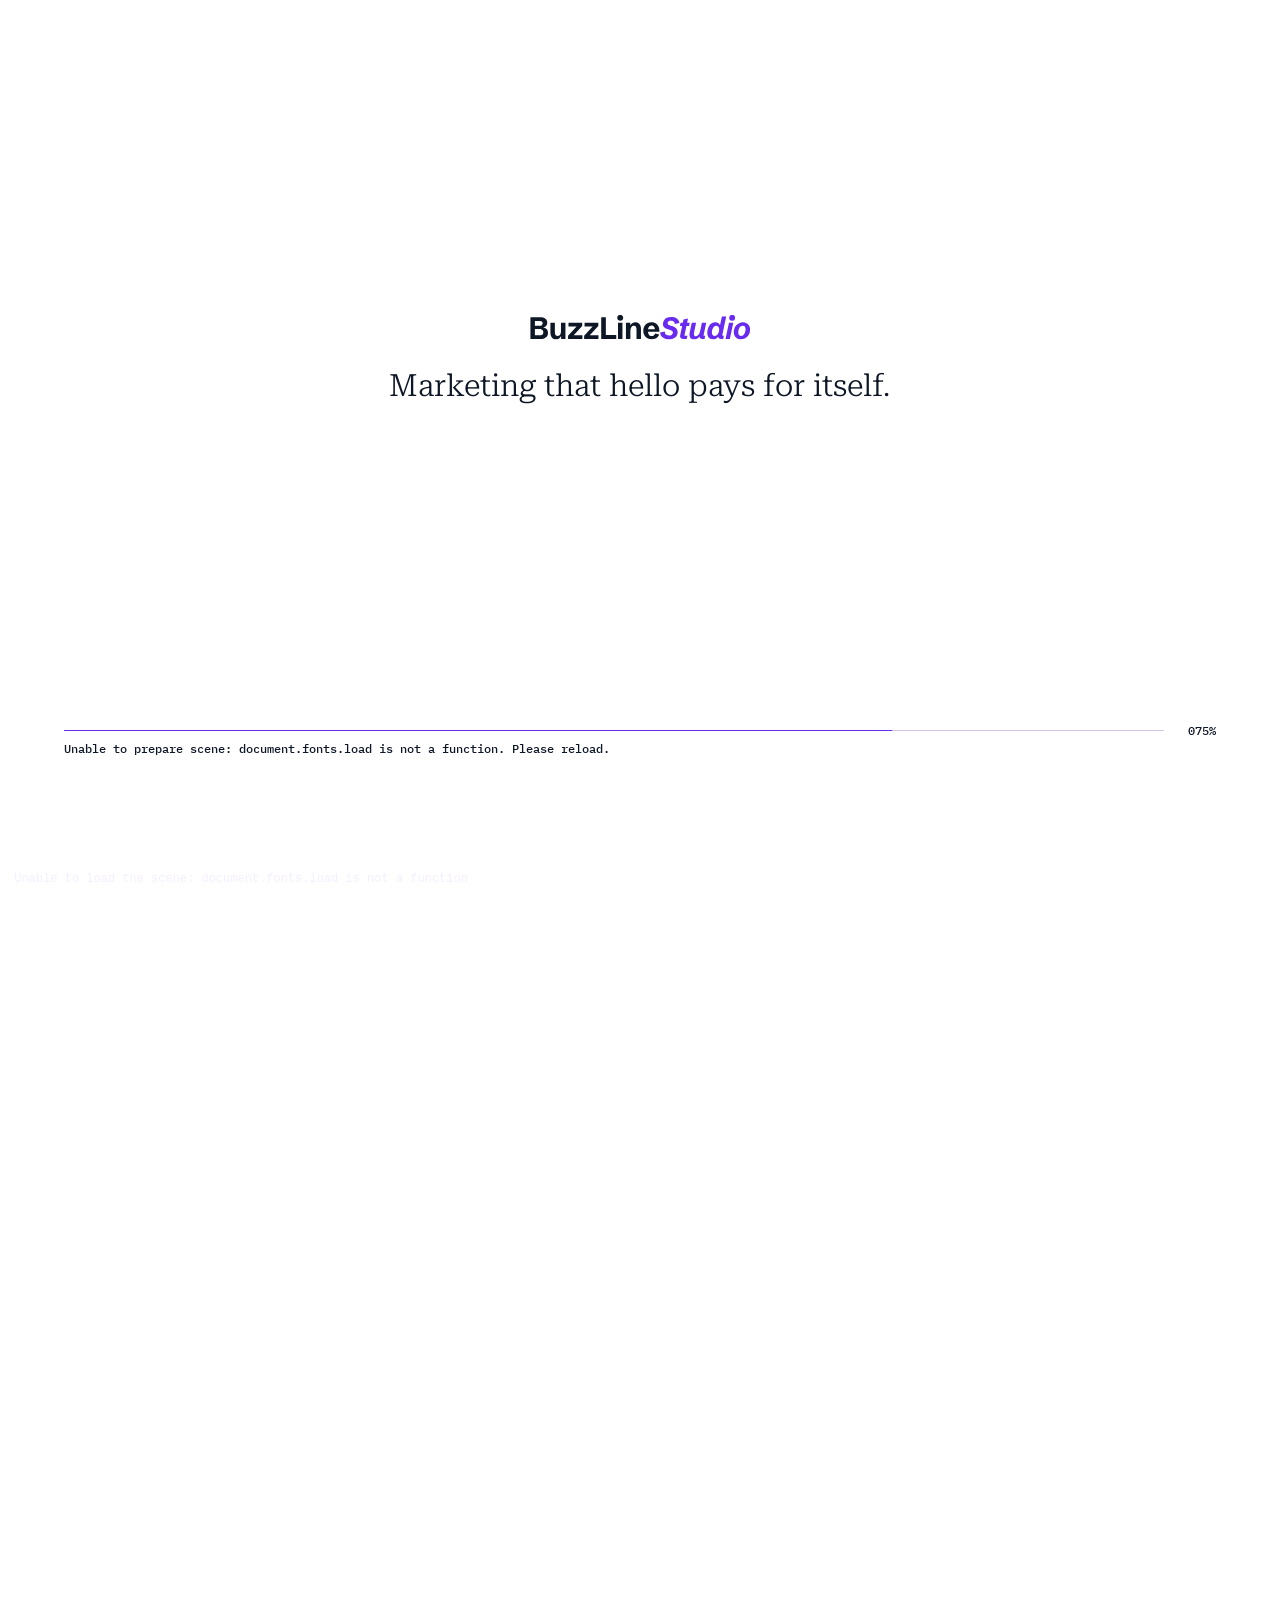
==== about.html @ 00287e8b "rahul" ====
<!doctype html>
<html lang="en" data-theme="day" data-build="4.3">

<head>
    <link rel="icon" href="data:,">
    <meta charset="UTF-8">
    <meta name="viewport" content="width=device-width, initial-scale=1.0">
    <title>BuzzLine Studio</title>
    <link rel="preload" as="font" type="font/woff2" crossorigin href="assets/fonts/onest-500.8f2d0540.woff2">
    <link rel="preload" as="font" type="font/woff2" crossorigin href="assets/fonts/onest-600.31d113d8.woff2">
    <link rel="stylesheet" href="assets/css/style.css">
    <script src="assets/js/bootstrap.js"></script>
    <style>
     
    </style>
</head>

<body class="waiting-entry site-page">
    <div id="entry-gate" role="dialog" aria-modal="true" aria-labelledby="gate-title">
        <div class="gate-intro">
            <div class="gate-wordmark" id="gate-title">
                <img alt="BuzzLine Studio" src="assets/img/image-1.27a90113.svg">
            </div>
            <div class="gate-centre">
                <p>Marketing that hello pays for itself.</p>
            </div>
        </div>
        <div id="gate-choices">
            <button type="button" class="gate-choice gate-primary" id="enter-sound" disabled>
                <svg viewBox="0 0 20 20" aria-hidden="true">
                    <path d="M3 7h3l4-4v14l-4-4H3ZM13 6q5 4 0 8M15 3q8 7 0 14" />
                </svg><span>ENTER WITH SOUND</span></button>
            <button type="button" class="gate-choice gate-secondary" id="enter-muted" disabled>
                <svg viewBox="0 0 20 20" aria-hidden="true">
                    <path d="M3 7h3l4-4v14l-4-4H3ZM13 7l5 6M18 7l-5 6" />
                </svg><span>ENTER WITHOUT SOUND</span></button>
        </div>
        <div class="gate-bottom">
            <div id="gate-progress" role="progressbar" aria-valuemin="0" aria-valuemax="100" aria-valuenow="0" aria-label="Loading scene"><span class="gate-track"><span id="gate-fill"></span></span><span id="gate-counter">000%</span></div><span id="gate-message" role="status">Preparing the scene…</span></div>
    </div>
    <main id="scroll-section">
        <div id="stage">
            <canvas id="scene" aria-label="Interactive particle landscape"></canvas>
            <div id="hero-text"></div>
        </div>
    </main>
    <footer class="mobile-action-footer figma-footer" aria-label="Footer">
        <div class="mobile-footer-brand"><img class="wordmark" alt="BuzzLine Studio" src="assets/img/footer/footer-logo-mobile.svg">
            <p>Fixed-term marketing services
                <br class="footer-desktop-break"> you buy online.</p><img class="payment-logos" alt="Visa and Mastercard" src="assets/img/footer/footer-payments-mobile.svg">
            <div class="footer-social">
                <button type="button" data-inert aria-label="Facebook"><img alt="" width="24" height="24" src="assets/img/footer/footer-facebook.svg">
                </button>
                <button type="button" data-inert aria-label="Instagram"><img alt="" width="24" height="24" src="assets/img/footer/footer-instagram.svg">
                </button>
            </div>
        </div>
        <div class="mobile-footer-links">
            <div>
                <h3>Goals</h3>
                <button type="button" data-inert>Be Found</button>
                <button type="button" data-inert>Be Chosen</button>
                <button type="button" data-inert>Be Remembered</button>
            </div>
            <div>
                <h3>Services</h3>
                <button type="button" data-inert>SEO</button>
                <button type="button" data-inert>Paid Search</button>
                <button type="button" data-inert>Social Media</button>
                <button type="button" data-inert>Email Marketing</button>
                <button type="button" data-inert>Website Design and Dev</button>
                <button type="button" data-inert>Bespoke Services</button>
            </div>
            <div>
                <h3>Company</h3>
                <button type="button" data-inert>About</button>
                <button type="button" data-inert>FAQs</button>
                <button type="button" data-inert>Contact</button>
                <button type="button" data-inert>Sign in</button>
            </div>
        </div>
        <div class="mobile-footer-hairline"></div>
        <div class="mobile-footer-legal">
            <div>
                <button type="button" data-inert>Terms &amp; conditions</button>
                <button type="button" data-inert>Privacy policy</button>
            </div>
            <span>© 2026 BuzzLineStudio.</span>
        </div>
    </footer>
    <nav id="business-nav" aria-label="Main navigation">
        <button type="button" class="brand" data-inert aria-label="BuzzLine Studio"><img class="wordmark" alt="BuzzLine Studio" src="assets/img/image-2.e16b64a0.svg"></button>
        <div class="nav-links">
            <div class="packages-menu desktop-goals">
                <button type="button" class="nav-packages" id="desktop-goals-toggle" aria-expanded="false" aria-controls="desktop-goals-panel">GOALS<img class="about-icon nav-chevron" alt="" width="16" height="16" src="assets/img/image-4.350d3736.svg"></button>
                <div class="packages-panel" id="desktop-goals-panel" aria-label="Goals" hidden>
                    <div class="goals-intro">
                        <p>Packaged services, built around one outcome.</p>
                    </div>
                    <button type="button" data-inert>Be Found<img class="dropdown-arrow" src="assets/img/dropdown-arrow.svg" width="16" height="16" alt=""></button>
                    <button type="button" data-inert>Be Chosen<img class="dropdown-arrow" src="assets/img/dropdown-arrow.svg" width="16" height="16" alt=""></button>
                    <button type="button" data-inert>Be Remembered<img class="dropdown-arrow" src="assets/img/dropdown-arrow.svg" width="16" height="16" alt=""></button>
                </div>
            </div>
            <div class="packages-menu desktop-packages">
                <button type="button" class="nav-packages" id="desktop-packages-toggle" aria-expanded="false" aria-controls="desktop-packages-panel">SERVICES<img class="about-icon nav-chevron" alt="" width="16" height="16" src="assets/img/image-4.350d3736.svg"></button>
                <div class="packages-panel" id="desktop-packages-panel" aria-label="Services" hidden>
                    <div class="goals-intro">
                        <p>Buy any service on its own.</p>
                    </div>
                    <button type="button" data-inert>SEO<img class="dropdown-arrow" src="assets/img/dropdown-arrow.svg" width="16" height="16" alt=""></button>
                    <button type="button" data-inert>Paid Search<img class="dropdown-arrow" src="assets/img/dropdown-arrow.svg" width="16" height="16" alt=""></button>
                    <button type="button" data-inert>Social Media<img class="dropdown-arrow" src="assets/img/dropdown-arrow.svg" width="16" height="16" alt=""></button>
                    <button type="button" data-inert>Email Marketing<img class="dropdown-arrow" src="assets/img/dropdown-arrow.svg" width="16" height="16" alt=""></button>
                    <button type="button" data-inert>Website Design and Dev<img class="dropdown-arrow" src="assets/img/dropdown-arrow.svg" width="16" height="16" alt=""></button>
                    <button type="button" data-inert>Bespoke Services<img class="dropdown-arrow" src="assets/img/dropdown-arrow.svg" width="16" height="16" alt=""></button>
                </div>
            </div>
            <button type="button" data-route-link="about">ABOUT</button>
            <button type="button" data-inert>FAQ</button>
            <button type="button" data-inert>CONTACT</button>
        </div>
        <div class="nav-right">
            <button type="button" class="mode-toggle" role="switch" aria-checked="false" aria-label="Switch to night mode"><span class="mode-knob"><svg class="sun" viewBox="0 0 12 12" aria-hidden="true"><circle cx="6" cy="6" r="2"/><path d="M6 0v1M6 11v1M0 6h1M11 6h1M2 2l.7.7M9.3 9.3l.7.7M2 10l.7-.7M9.3 2.7l.7-.7"/></svg><svg class="moon" viewBox="0 0 12 12" aria-hidden="true"><path d="M10 7.5A4.5 4.5 0 0 1 4.5 2 4.5 4.5 0 1 0 10 7.5Z"/></svg></span></button>
            <div
            class="currency">
                <button type="button" class="currency-toggle" aria-expanded="false" aria-controls="nav-currency-options" aria-haspopup="listbox" aria-label="Currency, USD"><span class="currency-label">USD</span><img class="currency-chevron" src="assets/img/image-4.350d3736.svg" width="16" height="16" alt=""></button>
                <div class="currency-options" id="nav-currency-options" role="listbox" aria-label="Currency"
                hidden>
                    <button type="button" role="option" aria-selected="true">USD</button>
                    <button type="button" role="option" aria-selected="false">EUR</button>
                    <button type="button" role="option" aria-selected="false">GBP</button>
                </div>
        </div>
        <button type="button" class="cart" data-inert aria-label="Cart, 0 items">
            <svg viewBox="0 0 24 24" aria-hidden="true">
                <path d="M2 3h3l2.5 12h11L21 6H6M9 20h.01M18 20h.01" />
            </svg><span class="cart-count">0</span></button>
        <button type="button" class="login" data-inert>LOG IN</button>
        <button type="button" class="build-order" data-inert>Build your own</button>
        <button id="menu-toggle" type="button" aria-label="Open menu" aria-controls="mobile-menu" aria-expanded="false">
            <svg viewBox="0 0 24 24" aria-hidden="true">
                <path d="M3 7h18M3 16h18" />
            </svg>
        </button>
        </div>
    </nav>
    <div id="mobile-menu" role="dialog" aria-modal="true" aria-label="Navigation" hidden>
        <button id="menu-close" type="button" aria-label="Close menu">
            <svg viewBox="0 0 24 24" aria-hidden="true">
                <path d="m5 5 14 14M19 5 5 19" />
            </svg>
        </button>
        <div class="mobile-menu-links">
            <div class="packages-menu mobile-goals">
                <button type="button" class="nav-packages" id="mobile-goals-toggle" aria-expanded="false" aria-controls="mobile-goals-panel">GOALS<img class="about-icon nav-chevron" alt="" width="16" height="16" src="assets/img/image-4.350d3736.svg"></button>
                <div class="packages-panel" id="mobile-goals-panel" aria-label="Goals" hidden>
                    <div class="goals-intro">
                        <p>Packaged services, built around one outcome.</p>
                    </div>
                    <button type="button" data-inert>Be Found<img class="dropdown-arrow" src="assets/img/dropdown-arrow.svg" width="16" height="16" alt=""></button>
                    <button type="button" data-inert>Be Chosen<img class="dropdown-arrow" src="assets/img/dropdown-arrow.svg" width="16" height="16" alt=""></button>
                    <button type="button" data-inert>Be Remembered<img class="dropdown-arrow" src="assets/img/dropdown-arrow.svg" width="16" height="16" alt=""></button>
                </div>
            </div>
            <div class="packages-menu mobile-packages">
                <button type="button" class="nav-packages" id="mobile-packages-toggle" aria-expanded="false" aria-controls="mobile-packages-panel">SERVICES<img class="about-icon nav-chevron" alt="" width="16" height="16" src="assets/img/image-4.350d3736.svg"></button>
                <div class="packages-panel" id="mobile-packages-panel" aria-label="Services" hidden>
                    <div class="goals-intro">
                        <p>Buy any service on its own.</p>
                    </div>
                    <button type="button" data-inert>SEO<img class="dropdown-arrow" src="assets/img/dropdown-arrow.svg" width="16" height="16" alt=""></button>
                    <button type="button" data-inert>Paid Search<img class="dropdown-arrow" src="assets/img/dropdown-arrow.svg" width="16" height="16" alt=""></button>
                    <button type="button" data-inert>Social Media<img class="dropdown-arrow" src="assets/img/dropdown-arrow.svg" width="16" height="16" alt=""></button>
                    <button type="button" data-inert>Email Marketing<img class="dropdown-arrow" src="assets/img/dropdown-arrow.svg" width="16" height="16" alt=""></button>
                    <button type="button" data-inert>Website Design and Dev<img class="dropdown-arrow" src="assets/img/dropdown-arrow.svg" width="16" height="16" alt=""></button>
                    <button type="button" data-inert>Bespoke Services<img class="dropdown-arrow" src="assets/img/dropdown-arrow.svg" width="16" height="16" alt=""></button>
                </div>
            </div>
            <button type="button" data-route-link="about">ABOUT</button>
            <button type="button" data-inert>FAQ</button>
            <button type="button" data-inert>CONTACT</button>
        </div>
        <button type="button" class="menu-login" data-inert>LOG IN</button>
        <button type="button" class="build-order" data-inert>Build your own</button>
        <button type="button" class="mode-toggle" role="switch" aria-checked="false" aria-label="Switch to night mode"><span class="mode-knob"><svg class="sun" viewBox="0 0 12 12" aria-hidden="true"><circle cx="6" cy="6" r="2"/><path d="M6 0v1M6 11v1M0 6h1M11 6h1M2 2l.7.7M9.3 9.3l.7.7M2 10l.7-.7M9.3 2.7l.7-.7"/></svg><svg class="moon" viewBox="0 0 12 12" aria-hidden="true"><path d="M10 7.5A4.5 4.5 0 0 1 4.5 2 4.5 4.5 0 1 0 10 7.5Z"/></svg></span></button>
    </div>
    <div id="controls">
        <button id="mute-toggle" type="button" aria-pressed="false" aria-label="Sound off">
            <span class="sound-label">SOUND OFF</span>
                <span class="sound-icon" aria-hidden="true">
                    <span class="bar"></span>
                    <span class="bar"></span>
                    <span class="bar"></span>
                    <span class="bar"></span>
                    <span class="bar"></span>
                </span>
        </button>
        <div hidden>
            <select id="quality">
                <option value="high">High</option>
                <option value="low">Low</option>
            </select>
        </div>
    </div>
    <div id="status" role="status">Loading terrain…</div>
    <nav id="scene-rail" aria-label="Page sections">
        <button type="button" aria-current="false"><span class="rail-marker" aria-hidden="true"></span><span class="rail-label">What we believe</span></button>
        <button type="button" aria-current="false"><span class="rail-marker" aria-hidden="true"></span><span class="rail-label">The big idea</span></button>
        <button type="button" aria-current="false"><span class="rail-marker" aria-hidden="true"></span><span class="rail-label">Our story</span></button>
        <button type="button" aria-current="false"><span class="rail-marker" aria-hidden="true"></span><span class="rail-label">How it’s sold</span></button>
        <button type="button" aria-current="false"><span class="rail-marker" aria-hidden="true"></span><span class="rail-label">Why it works</span></button>
        <button type="button" aria-current="false"><span class="rail-marker" aria-hidden="true"></span><span class="rail-label">Get started</span></button>
    </nav>
    <div id="scene-jump" aria-hidden="true"></div>
    <template id="route-about">
        <div id="hero-text" aria-label="BuzzLine Studio services">
            <section class="story-screen s1">
                <div class="content">
                    <h1 data-webgl>Clear beats loud.</h1>
                    <p data-webgl class="body">BuzzLine exists because most marketing shouts and few people listen. We build the channels that make a brand the obvious choice, and we sell them as packages you can price in a minute.</p>
                </div>
            </section>
            <section class="story-screen s2">
                <div class="content">
                    <h2 data-webgl>Marketing you can buy in a minute, not a quarter.</h2>
                    <div class="about-columns about-dom">
                        <div class="about-copy">
                            <p>BuzzLine began with a simple question: Why does purchasing marketing services require three meetings and a forty-page proposal?</p>
                            <p>The process itself isn't complicated. It's about search, paid ads, social media, email, and websites, delivered monthly and measured transparently to ensure real results.</p>
                        </div>
                        <div class="about-copy">
                            <p>So we packaged it. Five channels, five tiers each, a fixed term and a price on every one. You choose, you pay, the work starts.</p>
                            <p>Today BuzzLine runs channels for brands across Europe and North America, from a first campaign to the full stack.</p>
                        </div>
                    </div>
                </div>
            </section>
            <section class="story-screen s3">
                <div class="content">
                    <h2 data-webgl>Why BuzzLine was started.</h2>
                    <div data-webgl class="body about-copy">
                        <p>BuzzLine started with one question. Why does buying marketing take three meetings and a forty page proposal? The work itself is not mysterious. Search, paid, social, email and websites, done monthly and measured honestly.</p>
                        <p>So we packaged it. Five channels, five tiers each, a fixed term and a price on every one. You choose, you pay, the work starts.</p>
                        <p>Today BuzzLine runs channels for brands across Europe and North America, from a first campaign to the full stack.</p>
                    </div>
                    <button type="button" class="scene-button" data-inert><span class="g r" aria-hidden="true"></span><span class="g c" aria-hidden="true"></span><span class="face">Explore packages</span><span class="ring r" aria-hidden="true"></span><span class="ring c" aria-hidden="true"></span><span class="ring p"
                        aria-hidden="true"></span></button>
                </div>
            </section>
            <section class="story-screen s4">
                <div class="content">
                    <h2 data-webgl>Transparent and Straightforward.</h2>
                    <div class="about-tile-block">
                        <div class="about-tiles about-dom">
                            <article class="about-tile">
                                <h3>Five channels</h3>
                                <div class="about-chips"><span>SEO</span><span>Paid search</span><span>Social media</span><span>Email marketing</span><span>Website Design and Dev</span></div>
                            </article>
                            <article class="about-tile"><img class="about-icon " alt="" width="32" height="32" src="assets/img/image-5.7d26f70c.svg">
                                <h3>Fixed terms. 1, 3, 6 or 12 months. Nothing renews on its own.</h3></article>
                            <article class="about-tile"><img class="about-icon " alt="" width="28" height="28" src="assets/img/image-6.3fa4a621.svg">
                                <h3>Fixed prices, no setup fees, no hidden costs. The number on the page is the number on the invoice.</h3></article>
                        </div>
                        <button type="button" class="scene-button" data-inert><span class="g r" aria-hidden="true"></span><span class="g c" aria-hidden="true"></span><span class="face">Got questions?</span><span class="ring r" aria-hidden="true"></span><span class="ring c" aria-hidden="true"></span>
                            <span
                            class="ring p" aria-hidden="true"></span>
                        </button>
                    </div>
                </div>
            </section>
            <section class="story-screen s5">
                <div class="content">
                    <h2 data-webgl>Why it works.</h2>
                    <div class="about-steps about-dom">
                        <article class="about-step"><span class="about-step-icon"><img class="about-icon " alt="" width="24" height="24" src="assets/img/image-7.7dfbd080.svg"></span>
                            <h3>Set the goal</h3>
                            <p>One call to agree what the channel is for. Leads, sales, sign ups or reach. One number we can point at.</p>
                        </article>
                        <article class="about-step"><span class="about-step-icon"><img class="about-icon " alt="" width="24" height="24" src="assets/img/image-8.ffd39e5e.svg"></span>
                            <h3>Ship monthly</h3>
                            <p>Fixes, campaigns, posts and sends go out against a published plan. You always know what shipped and why.</p>
                        </article>
                        <article class="about-step"><span class="about-step-icon"><img class="about-icon " alt="" width="24" height="24" src="assets/img/image-9.b63bd9fa.svg"></span>
                            <h3>Report the numbers</h3>
                            <p>What it cost, what it made, what changes next. One page, plain English, every month.</p>
                        </article>
                    </div>
                </div>
            </section>
            <section class="story-screen s6">
                <div class="content"><span class="pill">Next</span>
                    <h2 data-webgl>Start with one channel.</h2>
                    <p data-webgl class="body">Try a package for a month and explore all its features in depth. Once you see how it enhances your workflow and adds value, consider adding another package to expand your capabilities even further. This way, you can tailor your experience
                        to perfectly suit your needs and maximize productivity.</p>
                    <button type="button" class="scene-button" data-inert><span class="g r" aria-hidden="true"></span><span class="g c" aria-hidden="true"></span><span class="face">Choose a package</span><span class="ring r" aria-hidden="true"></span><span class="ring c" aria-hidden="true"></span><span class="ring p"
                        aria-hidden="true"></span></button>
                </div>
                <footer class="action-footer figma-footer" aria-label="Footer">
                    <div class="footer-grid">
                        <div class="footer-brand"><img class="wordmark" alt="BuzzLine Studio" src="assets/img/footer/footer-logo.svg">
                            <p>Fixed-term marketing services
                                <br class="footer-desktop-break"> you buy online.</p><img class="payment-logos" alt="Visa and Mastercard" src="assets/img/footer/footer-payments.svg">
                            <div class="footer-social">
                                <button type="button" data-inert aria-label="Facebook"><img alt="" width="24" height="24" src="assets/img/footer/footer-facebook.svg">
                                </button>
                                <button type="button" data-inert aria-label="Instagram"><img alt="" width="24" height="24" src="assets/img/footer/footer-instagram.svg">
                                </button>
                            </div>
                        </div>
                        <div class="footer-links">
                            <div>
                                <h3>Goals</h3>
                                <button type="button" data-inert>Be Found</button>
                                <button type="button" data-inert>Be Chosen</button>
                                <button type="button" data-inert>Be Remembered</button>
                            </div>
                            <div>
                                <h3>Services</h3>
                                <button type="button" data-inert>SEO</button>
                                <button type="button" data-inert>Paid Search</button>
                                <button type="button" data-inert>Social Media</button>
                                <button type="button" data-inert>Email Marketing</button>
                                <button type="button" data-inert>Website Design and Dev</button>
                                <button type="button" data-inert>Bespoke Services</button>
                            </div>
                            <div>
                                <h3>Company</h3>
                                <button type="button" data-inert>About</button>
                                <button type="button" data-inert>FAQs</button>
                                <button type="button" data-inert>Contact</button>
                                <button type="button" data-inert>Sign in</button>
                            </div>
                        </div>
                    </div>
                    <div class="footer-hairline"></div>
                    <div class="footer-legal"><span>© 2026 BuzzLineStudio.</span>
                        <div>
                            <button type="button" data-inert>Terms &amp; conditions</button>
                            <button type="button" data-inert>Privacy policy</button>
                        </div>
                    </div>
                </footer>
            </section>
        </div>
    </template>
    <div id="route-veil" aria-hidden="true"></div>
    <script type="module" src="assets/js/script.js"></script>
</body>

</html>
---- assets/css/style.css ----
@font-face {
  font-family : 'Onest';
  font-style : normal;
  font-weight : 500;
  font-display : swap;
  src : url(../fonts/onest-500.8f2d0540.woff2) format('woff2')
}
@font-face {
  font-family : 'Onest';
  font-style : normal;
  font-weight : 600;
  font-display : swap;
  src : url(../fonts/onest-600.31d113d8.woff2) format('woff2')
}
@font-face {
  font-family : 'IBM Plex Mono';
  font-style : normal;
  font-weight : 500;
  src : url(../fonts/ibm-plex-mono-500.4bbb7e1c.woff2) format('woff2');
}
@font-face {
  font-family : 'Roboto Serif';
  font-style : normal;
  font-weight : 100 900;
  font-stretch : 50% 150%;
  src : url(../fonts/roboto-serif-100-900.82c42cd7.woff2) format('woff2');
}
  :root {
  --accent : #6A2BF0;--ink : #F5EEFF;--title-size : 3.75rem
}
* {
  box-sizing : border-box
}
html {
  font-size : clamp(12px, 1.11111vw, 1.11111vw);
  scrollbar-width : thin;
  scrollbar-color : #6A2BF0 #E2B2FC
}
body {
  margin : 0;
  background : #E2B2FC;
  color : var(--ink);
  font-family : 'IBM Plex Mono', monospace;
  font-weight : 500
}
button {
  font : inherit;
  color : inherit;
  cursor : pointer;
  border : 0;
  background : none
}
  button:focus-visible {
  outline : 1px solid currentColor;
  outline-offset : 5px
}
button svg {
  display : block;
  width : 24px;
  height : 24px;
  fill : none;
  stroke : currentColor;
  stroke-width : 1.5;
  stroke-linecap : round;
  stroke-linejoin : round
}
[hidden] {
  display : none!important
}
#scroll-section {
  height : max(2000vh, 12000px);
  position : relative
}
#stage {
  position : sticky;
  top : 0;
  height : 100dvh;
  overflow : hidden
}
#scene {
  position : absolute;
  inset : 0;
  width : 100%;
  height : 100%;
  display : block;
  z-index : 0;
  touch-action : pan-y
}
#hero-text {
  position : absolute;
  inset : 0;
  height : 100dvh;
  pointer-events : none;
  z-index : 2
}
.story-screen {
  position : absolute;
  inset : 0;
  padding : 0 3rem;
  will-change : transform
}
.story-screen>.content {
  position : absolute;
  left : 3rem;
  right : 3rem
}
.story-screen h1, .story-screen h2 {
  font-family : 'Onest', sans-serif;
  font-weight : 500;
  font-stretch : normal;
  font-variation-settings : normal;
  font-size : var(--title-size);
  line-height : 1.2;
  text-transform : none;
  letter-spacing : 0;
  margin : 0;
  color : var(--ink);
  text-shadow : 0 0 16px rgba(0, 0,0, .25)
}
.body {
  font : 500 .84375rem/1.5 'Onest', sans-serif;
  text-transform : none;
  text-align : left;
  margin : 0;
  color : var(--ink);
  text-shadow : 0 0 8px rgba(0, 0,0, .25)
}
.pill {
  display : table;
  width : max-content;
  background : var(--accent);
  color : #fff;
  font : 500 .75rem/1.15 'IBM Plex Mono', monospace;
  padding : .25rem .5rem;
  border-radius : 9999px;
  transform-origin : left center
}
.arrow {
  font-size : 4.5rem;
  font-family : serif
}
.body-block {
  display : flex;
  flex-direction : column;
  align-items : flex-start;
  gap : 1.75rem
}
[data-webgl], [data-webgl] * {
  -webkit-text-fill-color : transparent;
  text-shadow : none!important;
  opacity : 0!important
}
.scene-button {
  --r : 106, 43, 240;--c : 192, 77, 255;--p : 242, 166, 255;
  position : relative;
  isolation : isolate;
  overflow : visible;
  display : inline-flex;
  align-items : center;
  justify-content : center;
  width : max-content;
  max-width : 100%;
  border : 0;
  border-radius : 9999px;
  padding : 0;
  font : 500 .75rem/1.15 'Onest', sans-serif;
  text-transform : none;
  color : #F5EEFF;
  pointer-events : auto;
  background : none;
  transition : box-shadow .3s
}
.scene-button .face, .scene-button .g, .scene-button .ring {
  border-radius : 9999px
}
.scene-button .face {
  position : relative;
  z-index : 1;
  display : flex;
  align-items : center;
  justify-content : center;
  padding : .75rem 1.125rem;
  background : #0F0F0F;
  transition : text-shadow .2s, background .2s
}
.scene-button .g, .scene-button .ring {
  position : absolute;
  inset : 0;
  pointer-events : none;
  opacity : 0
}
.scene-button .g {
  mix-blend-mode : multiply;
  transition : opacity .2s, transform .3s
}
.scene-button .g.r {
  background : rgb(var(--r))
}
.scene-button .g.c {
  background : rgb(var(--c))
}
.scene-button.shock-on .g {
  opacity : 1
}
.scene-button.shock-on .g.r {
  transform : translateX(-1.5px)
}
.scene-button.shock-on .g.c {
  transform : translateX(1.5px)
}
.scene-button.shock-on .face {
  text-shadow : -1.5px 0 rgb(var(--r)), 1.5px 0 rgba(var(--p), .95);
  animation : buzz-shake .25s steps(1, end) 1
}
.scene-button.shock-on {
  box-shadow : 0 0 12px rgba(var(--c), .12)
}
.scene-button .ring {
  z-index : 2;
  border : 1px solid;
  mix-blend-mode : multiply
}
.scene-button .ring.r {
  border-color : rgb(var(--r))
}
.scene-button .ring.c {
  border-color : rgb(var(--c))
}
.scene-button .ring.p {
  border-color : rgb(var(--p))
}
.scene-button.shock-wave .ring.r {
  animation : buzz-ring-r .7s cubic-bezier(.2, .7, .2, 1) 1
}
.scene-button.shock-wave .ring.c {
  animation : buzz-ring-c .7s cubic-bezier(.2, .7, .2, 1) 1
}
.scene-button.shock-wave .ring.p {
  animation : buzz-ring-p .9s cubic-bezier(.2, .7, .2, 1) .06s 1
}
@keyframes buzz-shake {
  0%, 100%{transform : translateX(0)
}
20% {
  transform : translateX(-2px)
}
40% {
  transform : translateX(2px)
}
60% {
  transform : translateX(-1px)
}
80% {
  transform : translateX(1px)
}
}@keyframes buzz-ring-r {
  0%{opacity : .9;
  transform : translateX(0) scale(1)
}
100% {
  opacity : 0;
  transform : translateX(-5px) scale(1.35, 1.9)
}
}@keyframes buzz-ring-c {
  0%{opacity : .9;
  transform : translateX(0) scale(1)
}
100% {
  opacity : 0;
  transform : translateX(5px) scale(1.35, 1.9)
}
}@keyframes buzz-ring-p {
  0%{opacity : .8;
  transform : scale(1)
}
100% {
  opacity : 0;
  transform : scale(1.55, 2.4)
}
}.button-sparks {
  position : absolute;
  pointer-events : none;
  z-index : 5
}
  @media(prefers-reduced-motion : reduce) {
  .scene-button.shock-on .face, .scene-button.shock-touch .face{background : var(--accent);
  animation : none;
  text-shadow : none
}
.scene-button .g, .scene-button .ring, .button-sparks {
  display : none
}
}.s1 .content {
  bottom : .75rem
}
.s1 .body {
  max-width : 16.875rem
}
.s1 h1 {
  margin-top : 2.5rem
}
.s2 .content {
  top : 48%;
  transform : translateY(-50%);
  max-width : 39.6875rem;
  display : flex;
  flex-direction : column;
  gap : 1.75rem
}
.s3 .content {
  bottom : 1.25rem
}
.grid {
  display : grid;
  grid-template-columns : repeat(12, minmax(0, 1fr));
  gap : 1rem;
  align-items : end
}
.s3 .title-column {
  grid-column : 1/8
}
.s3 .pill {
  margin-bottom : 1.75rem
}
.s3 .body-block {
  grid-column : 8/11
}
.s4 .content {
  left : auto;
  right : 3rem;
  top : 48%;
  transform : translateY(-50%);
  width : 34.375rem;
  display : flex;
  flex-direction : column;
  gap : 1.75rem
}
.s5 .content {
  bottom : .75rem
}
.s5>.content>.body-block {
  margin-top : 1.75rem
}
.s5 .body {
  max-width : 20rem
}
.s5 h2 {
  margin-top : 2.5rem
}
.s5 .first-block {
  display : flex;
  gap : 1.25rem;
  align-items : center
}
.s5 .second-block {
  margin : 1.75rem 0 0;
  max-width : 41rem
}
.s6>.content {
  top : 18%;
  left : 3rem;
  right : 3rem;
  display : flex;
  flex-direction : column;
  align-items : center;
  gap : 1.75rem;
  text-align : center;
  transform : translate(var(--cta-x, 0px), var(--cta-y, 0px))
}
.s6 .body {
  text-align : center
}
.s6 .pill {
  align-self : center
}
.action-footer {
  position : absolute;
  bottom : 0;
  left : 0;
  right : 0;
  padding : 2rem 3rem 1.5rem;
  font : 500 .75rem/1.4 'IBM Plex Mono', monospace;
  color : var(--ink);
  pointer-events : auto
}
.footer-grid {
  display : grid;
  grid-template-columns : repeat(12, minmax(0, 1fr));
  gap : 1rem
}
.footer-brand {
  grid-column : 1/5;
  display : flex;
  flex-direction : column;
  align-items : flex-start;
  gap : 1.5rem
}
.footer-brand .wordmark {
  height : 26px;
  width : auto
}
.payment-logos {
  height : 32px;
  width : auto;
  opacity : .6;
  filter : brightness(0) invert(1)
}
.footer-links {
  grid-column : 8/13;
  display : grid;
  grid-template-columns : 1fr 1fr;
  gap : 2rem
}
.footer-links h3 {
  color : var(--accent);
  font : 500 .75rem/1.4 'IBM Plex Mono', monospace;
  letter-spacing : .08em;
  margin : 0 0 1rem
}
.footer-links button {
  display : block;
  padding : 0;
  margin : 0 0 .4rem;
  text-align : left;
  text-transform : uppercase;
  transition : color .25s
}
  .footer-links button:hover, .footer-legal button:hover {
  color : var(--accent)
}
.footer-hairline {
  height : 1px;
  background : #F5EEFF;
  opacity : .35;
  margin : 1.5rem 0 1rem
}
.footer-legal {
  display : flex;
  align-items : center;
  justify-content : space-between;
  gap : 1rem;
  opacity : .35
}
.footer-legal>div {
  display : flex;
  gap : 1.5rem
}
.footer-legal button {
  font : inherit;
  padding : 0;
  transition : color .25s
}
#business-nav {
  position : fixed;
  top : 0;
  left : 0;
  right : 0;
  height : 72px;
  z-index : 30;
  padding : 0 3rem;
  display : flex;
  align-items : center;
  justify-content : space-between;
  gap : 2rem;
  font : 500 .75rem/1.2 'IBM Plex Mono', monospace;
  text-transform : uppercase;
  color : var(--ink)
}
.brand {
  padding : 0;
  display : block
}
.wordmark {
  height : 22px;
  width : auto;
  display : block
}
.nav-links {
  display : flex;
  align-items : center;
  gap : 1.5rem
}
.nav-links button, .nav-right>.login {
  padding : 0;
  white-space : nowrap;
  transition : color .25s
}
  .nav-links button :hover, .nav-right>.login:hover {
  color : var(--accent)
}
.nav-right {
  display : flex;
  align-items : center;
  gap : 1.25rem
}
.currency {
  position : relative;
  width : max-content
}
.currency-toggle {
  display : inline-flex;
  align-items : center;
  gap : .5rem;
  line-height : 1;
  border : 1px solid #F5EEFF;
  border-radius : 9999px;
  padding : .5rem .75rem;
  font : 500 .75rem/1 'IBM Plex Mono', monospace;
  color : var(--ink)
}
.currency-options {
  position : absolute;
  top : calc(100% + .5rem);
  left : 0;
  min-width : 100%;
  background : var(--accent);
  border : 1px solid #F5EEFF;
  border-radius : 1rem;
  padding : .4rem;
  z-index : 2
}
.currency-options button {
  display : block;
  width : 100%;
  text-align : left;
  padding : .55rem .6rem;
  font : 500 .75rem 'IBM Plex Mono', monospace;
  border-radius : .55rem
}
  .currency-options button:hover {
  background : #ffffff24
}
.cart {
  position : relative;
  padding : 3px 8px
}
.cart-count {
  position : absolute;
  right : -3px;
  top : -4px;
  display : grid;
  place-items : center;
  background : var(--accent);
  color : white;
  font : 500 9px 'IBM Plex Mono', monospace;
  border-radius : 50%;
  width : 15px;
  height : 15px
}
#menu-toggle {
  display : none;
  padding : 0
}
#mobile-menu {
  position : fixed;
  inset : 0;
  z-index : 60;
  background : var(--accent);
  color : var(--ink);
  padding : 100px 2rem 2rem;
  overflow : auto
}
#menu-close {
  position : absolute;
  right : 2rem;
  top : 24px;
  padding : 0
}
.mobile-menu-links {
  display : flex;
  flex-direction : column;
  align-items : flex-start;
  gap : 1rem
}
.mobile-menu-links button {
  font : 300 2.875rem/.9 'Roboto Serif', serif;
  font-stretch : 75%;
  font-variation-settings : 'wdth' 75, 'wght' 300;
  text-transform : uppercase;
  padding : 0;
  transition : opacity .25s;
  color : var(--ink)
}
  .mobile-menu-links button:hover {
  opacity : .65
}
.menu-login {
  margin : 2rem 0 1.75rem;
  padding : 0;
  font : .75rem 'IBM Plex Mono', monospace
}
.menu-open {
  overflow : hidden
}
.menu-open #business-nav {
  visibility : hidden
}
#controls {
  position : fixed;
  right : 1rem;
  bottom : 1rem;
  z-index : 25;
  font : 500 .65rem 'IBM Plex Mono', monospace
}
#mute-toggle {
  display : flex;
  align-items : center;
  gap : 12px;
  padding : 12px;
  background : none;
  border : 0;
  font : 500 12px 'IBM Plex Mono', monospace;
  letter-spacing : .08em;
  color : var(--ink);
  cursor : pointer;
  transition : opacity .3s
}
#mute-toggle .sound-icon {
  display : flex;
  gap : 3px;
  align-items : flex-end;
  height : 16px;
  transform-origin : center;
  transition : transform .5s
}
#mute-toggle .bar {
  width : 1px;
  height : 16px;
  background : currentColor;
  transform-origin : center;
  transform : translateY(0) scaleY(.1);
  transition : transform .35s;
  will-change : transform
}
#mute-toggle.is-playing .bar {
  animation : eq 5s ease-in-out infinite
}
  #mute-toggle.is-playing .bar:nth-child(1) {
  animation-delay : -.1s
}
  #mute-toggle.is-playing .bar:nth-child(2) {
  animation-delay : -2s
}
  #mute-toggle.is-playing .bar:nth-child(3) {
  animation-delay : -.2s
}
  #mute-toggle.is-playing .bar:nth-child(4) {
  animation-delay : -3s
}
  #mute-toggle.is-playing .bar:nth-child(5) {
  animation-delay : -.05s;
  animation-duration : 7s
}
@keyframes eq {
  0%{transform : translateY(0) scaleY(.15)
}
10% {
  transform : translateY(-1px) scaleY(.95)
}
25% {
  transform : translateY(-2px) scaleY(.4)
}
45% {
  transform : translateY(1px) scaleY(.8)
}
60% {
  transform : translateY(-2px) scaleY(.3)
}
80% {
  transform : translateY(2px) scaleY(.7)
}
100% {
  transform : translateY(0) scaleY(.15)
}
  }@media(pointer : fine) {
  #mute-toggle .sound-label{transition : opacity .3s
}
  #mute-toggle:hover .sound-label {
  opacity : .7
}
  #mute-toggle:hover .sound-icon {
  transform : scaleY(3)
}
  #mute-toggle:hover.is-playing .sound-icon {
  transform : scaleY(.6)
}
  }@media(prefers-reduced-motion : reduce) {
  #mute-toggle.is-playing .bar{animation : none;
  transform : scaleY(.6)
}
}.action-scene #controls {
  display : none
}
body.waiting-entry {
  overflow : hidden;
  background : #FFFFFF
}
#entry-gate {
  position : fixed;
  inset : 0;
  z-index : 1000;
  background : #FFFFFF;
  opacity : 1;
  color : #0E1726;
  display : flex;
  flex-direction : column;
  justify-content : space-between;
  padding : clamp(24px, 5vw, 72px);
  transition : opacity .5s
}
.gate-wordmark img {
  max-width : 220px;
  height : auto
}
.gate-centre {
  font : 300 clamp(28px, 4vw, 60px)/1.2 'Roboto Serif', serif
}
.gate-bottom {
  min-height : 120px
}
#gate-progress {
  display : flex;
  align-items : center;
  gap : 24px;
  transition : opacity .3s
}
.gate-track {
  flex : 1;
  height : 1px;
  background : #d7c6e6;
  overflow : hidden
}
#gate-fill {
  display : block;
  width : 100%;
  height : 100%;
  background : var(--accent);
  transform : scaleX(0);
  transform-origin : left
}
#gate-counter, #gate-message {
  font : 500 12px 'IBM Plex Mono', monospace
}
#entry-gate.progress-out #gate-progress {
  opacity : 0
}
#entry-gate.ready #gate-message {
  visibility : hidden
}
body.waiting-entry #business-nav, body.waiting-entry #controls, body.waiting-entry #hero-text {
  opacity : 0
}
#status {
  position : fixed;
  left : 1rem;
  bottom : 1rem;
  z-index : 1001;
  font : 12px monospace
}
  #status:empty {
  display : none
}
  @media(max-width : 1024px) {
  :root{--title-size : 3.75rem
}
.story-screen {
  padding : 0 2rem
}
.story-screen>.content {
  left : 2rem;
  right : 2rem;
  top : auto;
  bottom : 7.5rem;
  transform : none;
  width : auto;
  max-width : none;
  display : flex;
  flex-direction : column;
  gap : 1.75rem
}
.story-screen h1, .story-screen h2 {
  margin : 0
}
.story-screen .title-block {
  margin-left : 0;
  max-width : none
}
.story-screen .body {
  max-width : 18.75rem;
  margin : 0
}
.story-screen .body-block {
  margin : 0;
  gap : 1.75rem
}
.s3 .pill {
  margin-bottom : 1.75rem
}
.s5 .arrow {
  display : none
}
.s5 .first-block {
  display : block
}
.s6>.content {
  top : 18%;
  bottom : auto;
  align-items : center;
  text-align : center;
  transform : translate(var(--cta-x, 0px), var(--cta-y, 0px));
  gap : 1.5rem
}
.s6 .body {
  max-width : none;
  text-align : center
}
.s6 .cta {
  font-size : .875rem
}
.action-footer {
  padding : 1.5rem 2rem
}
.footer-grid {
  display : flex;
  flex-direction : column;
  gap : 2rem
}
.footer-brand {
  gap : 1rem
}
.footer-links {
  display : grid;
  grid-template-columns : 1fr 1fr;
  gap : 2rem
}
.footer-links h3 {
  margin-bottom : .75rem
}
.footer-legal {
  flex-direction : column;
  align-items : flex-start;
  gap : .75rem
}
.footer-hairline {
  margin : 1.5rem 0 1rem
}
.footer-brand .wordmark {
  height : 26px
}
#business-nav {
  padding : 0 2rem
}
.nav-links, .desktop-currency, .nav-right>.login {
  display : none
}
#menu-toggle {
  display : block
}
.nav-right {
  gap : 1.5rem
}
  }@media(max-width : 640px) {
  :root{--title-size : 2.875rem
}
.story-screen {
  padding : 0 1rem
}
.story-screen>.content {
  left : 1rem;
  right : 1rem
}
#business-nav {
  padding : 0 1rem
}
#mobile-menu {
  padding-left : 1rem;
  padding-right : 1rem
}
#menu-close {
  right : 1rem
}
.action-footer {
  padding : 1.5rem 1rem
}
.footer-legal>div {
  flex-wrap : wrap;
  gap : 1rem
}
  }@media(max-width : 360px) {
  :root{--title-size : 2.625rem
}
  }@media(max-height : 740px) and (max-width : 1024px) {
  .s6>.content{top : 13%;
  gap : 1rem
}
.action-footer {
  padding-top : 1rem;
  padding-bottom : 1rem
}
.footer-grid {
  gap : 1.25rem
}
.footer-links button {
  margin-bottom : .25rem
}
.footer-hairline {
  margin : 1rem 0 .75rem
}
}html, body {
  overscroll-behavior-y : none
}
.currency-chevron {
  width : 12px;
  height : 12px;
  display : inline-block;
  vertical-align : middle;
  flex : none
}
.currency-label {
  display : block;
  line-height : 1
}
.mode-toggle {
  position : relative;
  width : 44px;
  height : 24px;
  flex : 0 0 44px;
  border : 1px solid #F5EEFF99;
  border-radius : 9999px;
  padding : 2px;
  line-height : 1
}
.mode-knob {
  position : absolute;
  left : 2px;
  top : 2px;
  width : 18px;
  height : 18px;
  border-radius : 50%;
  background : #F5EEFF;
  color : #120A24;
  display : grid;
  place-items : center;
  transition : transform .3s cubic-bezier(.22, 1,.36, 1)
}
.mode-knob svg {
  grid-area : 1/1;
  width : 12px;
  height : 12px;
  stroke-width : 1
}
.mode-knob .moon {
  display : none
}
.mode-toggle[aria-checked=true] .mode-knob {
  transform : translateX(20px)
}
.mode-toggle[aria-checked=true] .sun {
  display : none
}
.mode-toggle[aria-checked=true] .moon {
  display : block
}
#mobile-menu>.mode-toggle {
  display : block;
  margin-top : 1.75rem
}
#business-nav.nav-dark {
  background : #120A24f2;
  border-bottom : 1px solid #F5EEFF1a
}
.lil-gui.root {
  z-index : 2000
}
  @media(max-width : 1024px) {
  .nav-right>.mode-toggle{display : none
}
}#entry-gate {
  opacity : 1
}
.gate-wordmark, .gate-centre, .gate-bottom {
  opacity : 0
}
#gate-counter {
  font-variant-numeric : tabular-nums
}
#gate-fill {
  transform : scaleX(0)
}
#gate-choices {
  display : flex;
  flex-direction : column;
  align-items : flex-start;
  gap : 1rem;
  margin-top : 1.75rem
}
.gate-choice {
  opacity : 0;
  transform : translateY(6px);
  display : inline-flex;
  align-items : center;
  gap : .65rem;
  font : 500 .75rem/1.2 'IBM Plex Mono', monospace;
  pointer-events : none
}
.choices-ready .gate-choice {
  pointer-events : auto
}
.gate-primary {
  background : #6A2BF0;
  color : #fff;
  border-radius : 9999px;
  padding : 1rem 1.4rem
}
.gate-secondary {
  color : #0E1726;
  padding : .5rem 0
}
.gate-secondary span {
  text-decoration : underline;
  text-underline-offset : 3px
}
.gate-choice svg {
  width : 20px;
  height : 20px;
  flex : none
}
.gate-choice:disabled {
  cursor : default
}
body.waiting-entry #business-nav, body.waiting-entry #controls, body.waiting-entry #hero-text {
  opacity : 0!important
}
#gate-message {
  transition : opacity .3s
}
#entry-gate.ready #gate-message {
  visibility : visible
}
.gate-intro {
  position : absolute;
  left : 50%;
  top : 40%;
  transform : translate(-50%, -50%);
  width : min(90vw, 52rem);
  display : flex;
  flex-direction : column;
  align-items : center;
  gap : 2rem;
  text-align : center
}
.gate-wordmark img {
  display : block;
  width : 220px;
  max-width : 60vw;
  height : auto
}
.gate-centre {
  font-size : clamp(24px, 2.4vw, 36px);
  line-height : 1.2
}
.gate-centre p {
  margin : 0
}
#gate-choices {
  position : absolute;
  left : 50%;
  bottom : 4rem;
  transform : translateX(-50%);
  align-items : center;
  margin : 0;
  gap : 1.25rem;
  width : max-content;
  max-width : 90vw
}
.gate-bottom {
  position : absolute;
  bottom : 4rem;
  left : clamp(24px, 5vw, 72px);
  right : clamp(24px, 5vw, 72px);
  pointer-events : none
}
.gate-secondary {
  justify-content : center
}
  @media(max-width : 640px) {
  .gate-intro{top : 38%;
  gap : 1.5rem;
  width : calc(100% - 3rem)
}
#gate-choices {
  bottom : 3rem
}
.gate-centre {
  max-width : 20rem
}
.gate-bottom {
  bottom : 3rem
}
}.heading-line {
  display : block
}
  @media(max-width : 1024px) {
  .s3 .content{align-items : stretch
}
}
body:not(.scene-ready) #business-nav, body:not(.scene-ready) #controls, body:not(.scene-ready) #hero-text {
  opacity : 0!important
}
#business-nav, #controls, #hero-text {
  opacity : 0
}
#entry-gate {
  background : #FFFFFF;
  opacity : 1
}
#entry-gate.gate-fluid-ready {
  background : transparent
}
.s1>.content {
  left : 0;
  right : auto;
  top : auto;
  bottom : .0159375rem;
  width : max-content;
  max-width : 100%;
  padding : 3.75rem;
  display : flex;
  flex-direction : column;
  align-items : flex-start;
  gap : 1.125rem;
  transform : none
}
.s1 h1 {
  margin : 0
}
.s1 .body {
  width : 25.875rem;
  max-width : 100%
}
  @media(max-width : 1024px) {
  :root{--title-size : 44px
}
.body {
  font-size : 1.333333rem
}
.scene-button, .s6 .cta {
  font-size : 1.166667rem
}
.scene-button .face {
  padding : 1rem 1.5rem
}
.s1>.content {
  left : 0;
  right : 0;
  bottom : 0;
  width : auto;
  padding : 2rem;
  gap : 2rem
}
.s1 .body {
  width : 100%;
  max-width : 100%
}
.s1-body-break {
  display : none
}
}.story-screen .pill {
  font : 500 .75rem/1.15 'Onest', sans-serif;
  padding : .25rem .5rem
}
.story-screen .body-block {
  gap : 1.125rem
}
.s6 .scene-button .face {
  background : var(--accent)
}
  @media(min-width : 1025px) {
  .story-screen h1, .story-screen h2{font-size : 3.75rem;
  line-height : 1.2;
  margin : 0
}
.story-screen .body {
  font : 500 .84375rem/1.5 'Onest', sans-serif;
  margin : 0;
  max-width : none
}
.story-screen>.content {
  padding : 0;
  gap : 1.125rem
}
.s1>.content {
  left : 3.75rem;
  right : auto;
  bottom : 3.75rem;
  width : max-content;
  max-width : calc(100% - 7.5rem)
}
.s1 .body {
  width : 25.875rem
}
.s2>.content {
  left : 3.75rem;
  right : auto;
  top : 50%;
  bottom : auto;
  transform : translateY(-50%);
  width : 32.25rem;
  max-width : none;
  display : flex;
  flex-direction : column
}
.s2 .body {
  width : 25.875rem
}
.s3>.content {
  left : 3.75rem;
  right : 3.75rem;
  bottom : 3.75rem;
  top : auto;
  display : flex;
  flex-direction : row;
  align-items : flex-end;
  gap : 3.75rem
}
.s3 .title-column {
  flex : none;
  width : 32.25rem
}
.s3 .pill {
  margin-bottom : 1.125rem
}
.s3 .body-block {
  display : flex;
  flex-direction : row;
  align-items : flex-end;
  gap : 3.75rem
}
.s3 .body {
  width : 19.3125rem;
  flex : none
}
.s3 .scene-button {
  flex : none
}
.s4>.content {
  left : auto;
  right : 3.75rem;
  top : 50%;
  bottom : auto;
  transform : translateY(-50%);
  width : 26.296875rem;
  max-width : none;
  display : flex;
  flex-direction : column
}
.s4 .body {
  width : 25.875rem
}
.s5>.content {
  left : auto;
  right : 3.75rem;
  top : 50%;
  bottom : auto;
  transform : translateY(-50%);
  width : 32.53125rem;
  max-width : none;
  display : flex;
  flex-direction : column
}
.s5>.content>.body-block {
  margin : 0
}
.s5 .body {
  width : 25.875rem
}
.s6>.content {
  top : 22.222222%;
  bottom : auto;
  left : 3.75rem;
  right : 3.75rem;
  align-items : center;
  text-align : center;
  gap : 1.125rem
}
.s6 .body {
  width : 36rem;
  text-align : center
}
  }@media(max-width : 1024px) {
  .reference-break{display : none
}
.s3 .body-block {
  flex-direction : column;
  align-items : flex-start
}
.s4 h2 .heading-line, .s5 h2 .heading-line, .s6 h2 .heading-line {
  white-space : normal
}
.s6 .body {
  max-width : 42rem
}
  }@media(max-width : 1024px) {
  .story-screen.s2>.content, .story-screen.s3>.content, .story-screen.s4>.content, .story-screen.s5>.content{left : 2rem;
  right : 2rem
}
.s2 .body, .s3 .body, .s4 .body, .s5 .body {
  width : 100%;
  max-width : 100%
}
.s2 .body-block, .s3 .body-block, .s4 .body-block, .s5 .body-block {
  width : 100%;
  max-width : 100%
}
#gate-choices .gate-choice {
  font-family : 'Onest', sans-serif;
  font-weight : 500;
  font-size : 16px;
  line-height : 1.2;
  min-height : 48px;
  padding : 14px 20px;
  white-space : nowrap
}
#gate-counter, #gate-message {
  font-size : 14px
}
}.story-screen .pill {
  font-weight : 600
}
  @media(min-width : 1025px) {
  .s6 h2 .heading-line{display : inline
}
.mobile-action-footer {
  display : none
}
  }@media(max-width : 1024px) {
  .s6 h2 .heading-line{display : block
}
.story-screen .pill {
  font : 600 13px/1.15 'Onest', sans-serif;
  padding : 4px 10px;
  border-radius : 9999px
}
.scene-button {
  font : 500 16px/18.4px 'Onest', sans-serif;
  color : #F5EEFF;
  text-transform : none;
  border-radius : 9999px
}
.scene-button .face {
  padding : 16px 24px;
  border-radius : 9999px;
  background : #0F0F0F
}
.s6 .scene-button .face {
  background : #6A2BF0
}
.scene-button .g, .scene-button .ring {
  inset : 0;
  border-radius : 9999px
}
#stage {
  position : fixed;
  top : 0;
  left : 0;
  right : 0;
  width : 100%;
  height : 100dvh
}
.s6 .action-footer {
  display : none
}
.mobile-action-footer {
  position : relative;
  z-index : 40;
  display : flex;
  flex-direction : column;
  align-items : flex-start;
  gap : 24px;
  width : 100%;
  padding : 56px 24px 32px;
  background : #120B2B;
  color : #F5EEFF;
  isolation : isolate
}
.mobile-footer-brand {
  display : flex;
  flex-direction : column;
  align-items : flex-start;
  gap : 16px;
  width : 100%
}
.mobile-footer-brand .wordmark {
  width : 150px;
  height : 17px;
  object-fit : contain;
  object-position : left center
}
.mobile-footer-brand p {
  margin : 0;
  font : 500 14px/1.5 'Onest', sans-serif;
  color : rgba(245, 238, 255, .64)
}
.mobile-footer-brand .payment-logos {
  width : 120px;
  height : 24px;
  object-fit : contain;
  object-position : left center;
  opacity : 1;
  filter : brightness(0) invert(1)
}
.mobile-footer-social {
  display : flex;
  align-items : center;
  gap : 16px
}
.mobile-footer-social svg {
  display : block;
  width : 24px;
  height : 24px
}
.mobile-footer-links {
  display : flex;
  gap : 40px;
  width : 100%;
  align-items : flex-start
}
.mobile-footer-links>div {
  display : flex;
  flex : 1;
  min-width : 0;
  flex-direction : column;
  align-items : flex-start;
  gap : 12px
}
.mobile-footer-links h3 {
  margin : 0;
  font : 600 13px/1.3 'Onest', sans-serif;
  letter-spacing : .78px;
  text-transform : uppercase;
  color : #6A2BF0
}
.mobile-footer-links button {
  margin : 0;
  padding : 0;
  font : 500 16px/1.5 'Onest', sans-serif;
  text-align : left;
  text-transform : none;
  color : #F5EEFF
}
.mobile-footer-hairline {
  width : 100%;
  height : 1px;
  background : rgba(245, 238, 255, .16)
}
.mobile-footer-legal {
  display : flex;
  flex-direction : column;
  gap : 12px;
  font : 500 14px/1.5 'Onest', sans-serif;
  color : rgba(245, 238, 255, .64)
}
.mobile-footer-legal>div {
  display : flex;
  gap : 24px
}
.mobile-footer-legal button {
  padding : 0;
  margin : 0;
  font : inherit;
  color : inherit;
  text-transform : none;
  white-space : nowrap
}
}.nav-links .nav-packages, .mobile-menu-links .nav-packages {
  display : inline-flex;
  align-items : center;
  gap : 6px
}
.nav-packages .nav-chevron {
  display : block;
  width : 16px;
  height : 16px;
  flex : none
}
.about-page {
  --about-px : .052083333vw
}
.about-page .story-screen h1, .about-page .story-screen h2 {
  font-family : 'Onest', sans-serif;
  font-weight : 500;
  line-height : 1.2;
  text-transform : none
}
.about-page .about-copy {
  font : 500 18px/1.5 'Onest', sans-serif;
  color : #F5EEFF
}
.about-page .about-copy p {
  margin : 0
}
.about-page .about-copy p+p {
  margin-top : 27px
}
.about-page .scene-button {
  font : 500 16px/18.4px 'Onest', sans-serif
}
.about-page .scene-button .face {
  padding : 16px 24px
}
.about-icon {
  display : block;
  flex : none;
  object-fit : contain
}
.about-page .about-dom {
  transition : opacity .6s .3s
}
.about-page .story-screen[aria-hidden=true] .about-dom {
  opacity : 0;
  transition : opacity .375s
}
.about-page .story-screen[aria-hidden=false] .about-dom {
  opacity : 1
}
.about-tiles {
  display : flex;
  gap : 41px;
  width : 100%;
  height : 237px
}
.about-tile {
  flex : 1;
  min-width : 0;
  background : rgba(106, 43, 240, .16);
  backdrop-filter : blur(16px);-webkit-backdrop-filter : blur(16px);
  border : 1px solid #6A2BF0;
  border-radius : 24px;
  padding : 40px;
  display : flex;
  flex-direction : column;
  gap : 16px;
  align-items : flex-start
}
.about-tile h3 {
  font : 600 20px/1.3 'Onest', sans-serif;
  color : #F5EEFF;
  margin : 0
}
.about-chips {
  display : flex;
  flex-wrap : wrap;
  gap : 8px
}
.about-chips span {
  font : 500 14px/1.2 'Onest', sans-serif;
  color : #0F0F0F;
  background : #fff;
  border-radius : 999px;
  padding : 8px 14px;
  white-space : nowrap
}
.about-steps {
  display : flex;
  gap : 48px;
  width : 100%
}
.about-step {
  flex : 1;
  min-width : 0;
  display : flex;
  flex-direction : column;
  gap : 20px;
  align-items : flex-start
}
.about-step-icon {
  display : grid;
  place-items : center;
  flex : none;
  width : 56px;
  height : 56px;
  border-radius : 50%;
  background : #F5EEFF
}
.about-step h3 {
  font : 500 28px/1.3 'Onest', sans-serif;
  color : #F5EEFF;
  margin : 0
}
.about-step p {
  font : 500 16px/1.5 'Onest', sans-serif;
  color : #F5EEFF;
  margin : 0
}
.mobile-footer-social button {
  padding : 0
}
#entry-gate.returning-entry .gate-intro, #entry-gate.returning-entry #gate-choices, #entry-gate.returning-entry #gate-message {
  display : none
}
.site-page .nav-links {
  gap : 32px;
  font : 500 16px/1.2 'IBM Plex Mono', monospace;
  color : #fff
}
.site-page .nav-links [aria-current=page], .site-page .mobile-menu-links [aria-current=page] {
  color : #6A2BF0
}
.site-page .mobile-menu-links [aria-current=page] {
  color : #F5EEFF;
  text-decoration : underline;
  text-underline-offset : 6px
}
.packages-menu {
  position : relative
}
.desktop-packages .packages-panel {
  position : absolute;
  top : calc(100% + 8px);
  left : 0;
  width : 280px;
  background : #fff;
  border : 1px solid rgba(15, 15, 15, .12);
  border-radius : 16px;
  padding : 12px 0;
  z-index : 80;
  box-shadow : 0 8px 32px rgba(18, 11, 43, .12)
}
  .desktop-packages .packages-panel::before {
  content : '';
  position : absolute;
  left : 0;
  right : 0;
  top : -9px;
  height : 9px
}
.site-page .packages-panel button {
  display : flex;
  align-items : center;
  justify-content : space-between;
  gap : 16px;
  width : 100%;
  padding : 12px 24px;
  font : 500 16px/1.5 'Onest', sans-serif;
  color : #0F0F0F;
  text-transform : none;
  text-align : left;
  background : none;
  white-space : nowrap
}
  .site-page .packages-panel button:hover, .site-page .packages-panel button:focus-visible {
  background : rgba(106, 43, 240, .06)
}
.package-arrow {
  color : #6A2BF0;
  display : inline-block;
  flex : none;
  width : 16px;
  font : 500 16px/1 'Onest', sans-serif
}
.packages-panel[hidden] {
  display : none!important
}
.site-page .mobile-packages {
  width : 100%
}
.site-page .mobile-packages .packages-panel {
  max-width : 360px;
  background : #fff;
  border : 1px solid rgba(15, 15, 15, .12);
  border-radius : 16px;
  margin-top : 16px;
  padding : 12px 0
}
.site-page #mobile-menu {
  overscroll-behavior : contain;
  touch-action : pan-y
}
  @media(min-width : 1025px) {
  .about-page .story-screen h1, .about-page .story-screen h2{font-size : calc(80 * var(--about-px));
  margin : 0
}
.about-page .story-screen .body, .about-page .about-copy {
  font : 500 clamp(14px, .9375vw, 18px)/1.5 'Onest', sans-serif;
  max-width : none
}
.about-page .s1>.content {
  left : 0;
  right : 0;
  bottom : 0;
  top : auto;
  transform : none;
  width : 100%;
  max-width : none;
  padding : calc(80 * var(--about-px));
  align-items : center;
  text-align : center;
  gap : calc(24 * var(--about-px))
}
.about-page .s1 .body {
  width : calc(552 * var(--about-px));
  text-align : center
}
.about-page .s2>.content, .about-page .s4>.content {
  inset : 0;
  transform : none;
  width : 100%;
  max-width : none;
  padding : 0;
  display : block
}
.about-page .s2 h2, .about-page .s4 h2 {
  position : absolute;
  top : calc(120 * var(--about-px));
  left : 50%;
  transform : translateX(-50%);
  width : calc(990 * var(--about-px));
  text-align : center
}
.about-page .s4 h2 {
  width : calc(697 * var(--about-px))
}
.about-columns {
  position : absolute;
  bottom : calc(80 * var(--about-px));
  left : 50%;
  transform : translateX(-50%);
  display : flex;
  gap : calc(16 * var(--about-px));
  width : calc(1120 * var(--about-px))
}
.about-columns>.about-copy {
  width : calc(552 * var(--about-px));
  flex : 1
}
.about-page .s3>.content {
  left : calc(80 * var(--about-px));
  right : auto;
  top : 50%;
  bottom : auto;
  transform : translateY(-50%);
  width : calc(634 * var(--about-px));
  max-width : none;
  display : flex;
  flex-direction : column;
  align-items : flex-start;
  gap : calc(24 * var(--about-px))
}
.about-page .s3 .body {
  width : calc(552 * var(--about-px));
  flex : none
}
.about-tile-block {
  position : absolute;
  bottom : 0;
  left : 50%;
  transform : translateX(-50%);
  width : calc(1324 * var(--about-px));
  padding : calc(80 * var(--about-px));
  display : flex;
  flex-direction : column;
  align-items : center;
  gap : calc(41 * var(--about-px))
}
.about-page .s5>.content {
  left : 0;
  right : auto;
  bottom : 0;
  top : auto;
  transform : none;
  width : calc(1548 * var(--about-px));
  max-width : 100%;
  padding : calc(80 * var(--about-px));
  display : flex;
  flex-direction : column;
  gap : calc(40 * var(--about-px))
}
.about-page .s6 .body {
  width : calc(864 * var(--about-px));
  text-align : center
}
.about-page .about-tiles {
  gap : calc(41 * var(--about-px));
  height : calc(237 * var(--about-px))
}
.about-page .about-tile {
  padding : calc(40 * var(--about-px));
  gap : calc(16 * var(--about-px))
}
.about-page .about-tile h3 {
  font-size : clamp(14px, 1.0416667vw, 20px)
}
.about-page .about-chips span {
  font-size : clamp(14px, .7291667vw, 14px);
  padding : calc(8 * var(--about-px)) calc(14 * var(--about-px))
}
.site-page #business-nav {
  padding-left : 64px;
  padding-right : 64px
}
  }@media(max-width : 1024px) {
  .about-page .story-screen{padding : 0 24px
}
.about-page .story-screen>.content {
  left : 24px;
  right : 24px;
  top : auto;
  bottom : 90px;
  width : auto;
  max-width : none;
  padding : 0;
  transform : none;
  display : flex;
  flex-direction : column;
  align-items : flex-start;
  gap : 24px;
  text-align : left
}
.about-page .story-screen h1, .about-page .story-screen h2 {
  font-size : clamp(32px, 10vw, 44px);
  width : 100%;
  margin : 0;
  position : static;
  transform : none;
  text-align : left
}
.about-page .story-screen .body, .about-page .about-copy {
  font : 500 16px/1.5 'Onest', sans-serif;
  width : 100%;
  max-width : none;
  text-align : left
}
.about-page .about-copy p+p {
  margin-top : 24px
}
.about-page .s1>.content {
  bottom : 24px
}
.about-columns {
  position : static;
  transform : none;
  width : 100%;
  display : flex;
  flex-direction : column;
  gap : 16px
}
.about-columns>.about-copy+ .about-copy {
  display : none
}
.about-tile-block {
  position : static;
  transform : none;
  display : flex;
  flex-direction : column;
  align-items : flex-start;
  width : 100%;
  padding : 0;
  gap : 24px
}
.about-tiles {
  height : auto;
  display : flex;
  flex-direction : column;
  gap : 16px
}
.about-tile {
  height : auto;
  padding : 20px;
  gap : 16px;
  flex-direction : row;
  align-items : flex-start
}
  .about-tile:first-child {
  flex-direction : column
}
.about-tile h3 {
  font-size : 16px
}
.about-chips {
  gap : 8px
}
.about-steps {
  display : flex;
  flex-direction : column;
  gap : 24px
}
.about-step {
  display : grid;
  grid-template-columns : 56px minmax(0, 1fr);
  gap : 12px 20px;
  align-items : center;
  width : 100%
}
.about-step-icon {
  grid-column : 1;
  grid-row : 1
}
.about-step h3 {
  grid-column : 2;
  grid-row : 1;
  font-size : 24px
}
.about-step p {
  grid-column : 1/-1;
  font-size : 16px
}
.about-page .s6>.content {
  top : 18%;
  bottom : auto;
  align-items : center;
  text-align : center
}
.about-page .s6 h2, .about-page .s6 .body {
  text-align : center
}
.site-page .nav-links {
  display : none
}
  }@media(max-width : 1024px) and (max-height : 699px) {
  .about-step p{display : none
}
  }@media(max-width : 1024px) {
  .about-page .s4>.content{bottom : 80px
}
  }@media(max-width : 1024px) and (max-height : 740px) {
  .about-page .s3>.content, .about-page .s4>.content{bottom : 24px
}
.about-page .s4>.content, .about-page .s4 .about-tile-block {
  gap : 16px
}
.about-page .s4 .about-tiles {
  gap : 12px
}
}.site-page .desktop-packages .packages-panel, .site-page .currency-options {
  width : 280px;
  background : #fff;
  border : 1px solid rgba(15, 15, 15, .12);
  border-radius : 16px;
  padding : 12px 0;
  box-shadow : 0 8px 32px rgba(18, 11, 43, .12);
  z-index : 80;
}
.site-page .currency-options {
  top : calc(100% + 8px);
  left : auto;
  right : 0;
  min-width : 0
}
.site-page .packages-panel button, .site-page .currency-options button {
  display : flex;
  align-items : center;
  justify-content : space-between;
  gap : 16px;
  width : 100%;
  padding : 12px 24px;
  border-radius : 0;
  font : 500 16px/1.5 'Onest', sans-serif;
  color : #0F0F0F;
  text-transform : none;
  text-align : left;
  background : none;
  white-space : nowrap;
}
  .site-page .packages-panel button:hover, .site-page .packages-panel button:focus-visible, .site-page .currency-options button:hover, .site-page .currency-options button:focus-visible {
  background : rgba(106, 43, 240, .06)
}
.about-page .s2 .about-columns {
  background : rgba(106, 43, 240, .16);
  border : 1px solid #6A2BF0;
  border-radius : 24px;
  backdrop-filter : blur(16px);-webkit-backdrop-filter : blur(16px);
}
.about-page .s2 .about-columns>.about-copy {
  min-width : 0;
  width : auto
}
  @media(min-width : 1025px) {
  .about-page .s2 .about-columns{width : calc(1204 * var(--about-px));
  left : 0;
  right : 0;
  margin-inline : auto;
  transform : none;
  padding : calc(40 * var(--about-px)) calc(64 * var(--about-px));
  gap : calc(62 * var(--about-px));
}
  }@media(max-width : 1024px) {
  .site-page #mobile-menu>.currency{width : 100%
}
.site-page #mobile-menu .currency-options {
  position : static;
  width : 100%;
  max-width : 360px;
  margin-top : 16px;
}
.about-page .s2 .about-columns {
  padding : 20px;
  gap : 16px
}
  }@media(max-width : 1024px) and (max-height : 740px) {
  .about-page .s2>.content{bottom : 24px;
  gap : 16px
}
}.site-page .currency-options {
  width : 120px
}
  @media(max-width : 1024px) {
  .site-page #mobile-menu .currency-options{width : 120px;
  max-width : 100%
}
  }@media(max-width : 1024px) {
  .site-page #business-nav{padding-left : 24px;
  padding-right : 24px
}
.about-page .story-screen>.content {
  bottom : 64px;
  gap : 16px
}
.about-page .story-screen h1, .about-page .story-screen h2 {
  font-size : 36px;
  line-height : 1.15;
  text-wrap : balance
}
.about-page .story-screen .body, .about-page .about-copy {
  font-size : 15px;
  line-height : 1.45
}
.about-page .about-copy p+p {
  margin-top : 12px
}
.about-page .s1>.content {
  bottom : 64px
}
.about-page .s2 .about-columns {
  padding : 16px;
  background : rgba(42, 20, 77, .82);
  gap : 12px
}
.about-page .s3>.content {
  gap : 16px
}
.about-page .s4>.content {
  bottom : 64px;
  gap : 16px
}
.about-page .s4 .about-tile-block {
  gap : 16px
}
.about-page .s4 .about-tiles {
  gap : 10px
}
.about-page .s4 .about-tile {
  padding : 20px;
  gap : 12px;
  background : rgba(42, 20, 77, .82)
}
.about-page .s4 .about-chips {
  gap : 6px
}
.about-page .s4 .about-chips span {
  padding : 6px 10px;
  font-size : 14px
}
.about-page .s5 .about-steps {
  gap : 16px
}
.about-page .s5 .about-step {
  grid-template-columns : 40px minmax(0, 1fr);
  gap : 8px 12px
}
.about-page .s5 .about-step-icon {
  width : 40px;
  height : 40px
}
.about-page .s5 .about-step h3 {
  font-size : 20px;
  line-height : 1.25
}
.about-page .s5 .about-step p {
  font-size : 15px;
  line-height : 1.45
}
.about-page .s6>.content {
  top : 112px;
  bottom : auto;
  gap : 20px
}
.about-page .s6 .body {
  font-size : 15px;
  line-height : 1.5
}
.about-page .scene-button .face {
  font-size : 16px;
  line-height : 18px;
  min-height : 50px;
  padding : 16px 24px;
  white-space : nowrap
}
.site-page #gate-choices {
  gap : 12px
}
.site-page #gate-choices .gate-choice {
  font-size : 16px;
  min-height : 48px;
  padding : 14px 16px;
  white-space : nowrap
}
.site-page #gate-counter, .site-page #gate-message {
  font-size : 14px
}
.site-page #mobile-menu {
  padding : 88px 24px 32px;
  padding-bottom : max(32px, env(safe-area-inset-bottom));
  overflow-y : auto
}
.site-page #mobile-menu .mobile-menu-links {
  gap : 20px
}
.site-page #mobile-menu .packages-panel button {
  min-height : 48px;
  padding : 12px 20px
}
.site-page #controls {
  bottom : max(20px, env(safe-area-inset-bottom))
}
  }@media(max-width : 480px) {
  .about-page .story-screen h1, .about-page .story-screen h2{font-size : 32px
}
  }@media(max-width : 1024px) and (max-height : 740px) {
  .about-page .story-screen>.content{bottom : 56px;
  gap : 12px
}
.about-page .story-screen h1, .about-page .story-screen h2 {
  font-size : 32px;
  line-height : 1.12
}
.about-page .story-screen .body, .about-page .about-copy {
  font-size : 14px;
  line-height : 1.4
}
.about-page .s4>.content {
  bottom : 56px;
  gap : 12px
}
.about-page .s4 .about-tile-block {
  gap : 12px
}
.about-page .s6>.content {
  top : 96px;
  bottom : auto;
  gap : 16px
}
.about-page .s6 .body {
  font-size : 14px;
  line-height : 1.5
}
  }@media(min-width : 600px) and (max-width : 1024px) {
  .about-page .story-screen h1, .about-page .story-screen h2{font-size : 40px
}
.about-page .story-screen .body, .about-page .about-copy {
  font-size : 16px
}
  .about-page .s4 .about-tile:first-child {
  flex-direction : row;
  align-items : center;
  flex-wrap : wrap
}
.about-page .s5 .about-step p {
  grid-column : 2;
  font-size : 16px
}
  }@media(max-width : 1024px) {
  .about-page .s5 .about-steps{padding : 16px;
  border : 1px solid #6A2BF0;
  border-radius : 24px;
  background : rgba(42, 20, 77, .82);
  backdrop-filter : blur(16px);-webkit-backdrop-filter : blur(16px)
}
  }@media(max-width : 1024px) and (max-height : 740px) {
  .about-page .s4>.content, .about-page .s4 .about-tile-block{gap : 10px
}
.about-page .s4 .about-tiles {
  gap : 8px
}
.about-page .s4 .about-chips span {
  padding-top : 5px;
  padding-bottom : 5px
}
  }@media(max-width : 1024px) and (max-height : 500px) and (min-width : 600px) {
  .about-page .story-screen>.content{bottom : 48px;
  gap : 10px
}
.about-page .story-screen h1, .about-page .story-screen h2 {
  font-size : 28px;
  line-height : 1.12
}
.about-page .story-screen .body, .about-page .about-copy {
  font-size : 14px;
  line-height : 1.4
}
.about-page .s3>.content, .about-page .s4>.content {
  display : grid;
  grid-template-columns : minmax(0, 1fr) auto;
  align-items : center;
  gap : 12px 24px
}
.about-page .s3 h2, .about-page .s4 h2 {
  grid-row : 1;
  grid-column : 1;
  text-wrap : initial
}
.about-page .s3 .body {
  grid-row : 2;
  grid-column : 1/-1;
  column-count : 2;
  column-gap : 24px
}
.about-page .s3 .scene-button, .about-page .s4 .scene-button {
  grid-row : 1;
  grid-column : 2
}
.about-page .s4 .about-tile-block {
  display : contents
}
.about-page .s4 .about-tiles {
  grid-row : 2;
  grid-column : 1/-1;
  flex-direction : row;
  align-items : stretch;
  gap : 10px
}
  .about-page .s4 .about-tile, .about-page .s4 .about-tile:first-child {
  flex-direction : column;
  align-items : flex-start;
  padding : 16px;
  gap : 8px
}
.about-page .s4 .about-tile h3 {
  font-size : 14px;
  line-height : 1.3
}
.about-page .s4 .about-tile .about-icon {
  width : 24px;
  height : 24px
}
.about-page .s4 .about-chips span {
  padding : 4px 8px
}
.about-page .s5 .about-steps {
  flex-direction : row;
  gap : 12px
}
.about-page .s5 .about-step {
  display : flex;
  flex-direction : column;
  align-items : flex-start
}
.about-page .s5 .about-step h3 {
  font-size : 18px
}
.about-page .s6>.content {
  top : 88px;
  bottom : auto;
  gap : 10px
}
  }@media(max-width : 1024px) {
  .site-page #mobile-menu .menu-login{font : 500 16px/24px 'IBM Plex Mono', monospace;
  min-height : 48px;
  padding : 12px 0
}
.site-page #mobile-menu .currency-toggle {
  font-size : 16px;
  line-height : 20px;
  min-height : 48px;
  padding : 12px 16px
}
.site-page #menu-close {
  min-width : 44px;
  min-height : 44px;
  display : grid;
  place-items : center
}
}#scene-rail {
  display : none
}
#scene-jump {
  position : fixed;
  inset : 0;
  z-index : 90;
  opacity : 0;
  pointer-events : none
}
  @media(min-width : 1025px) {
  #scene-rail{position : fixed;
  right : 32px;
  top : 50%;
  transform : translateY(-50%);
  z-index : 20;
  display : flex;
  flex-direction : column;
  align-items : flex-end;
  gap : 14px;
  opacity : 0;
  visibility : hidden;
  pointer-events : none;
  transition : opacity .4s, visibility .4s
}
#scene-rail.visible {
  opacity : 1;
  visibility : visible;
  pointer-events : auto
}
#scene-rail button {
  display : flex;
  flex-direction : row-reverse;
  align-items : center;
  justify-content : flex-start;
  gap : 10px;
  height : 32px;
  width : 100%;
  padding : 0;
  border : 0;
  background : transparent;
  color : #F5EEFF;
  cursor : pointer;
  font : 500 13px/1.2 Onest, sans-serif;
  text-transform : none
}
#scene-rail .rail-marker {
  display : block;
  flex-shrink : 0;
  width : 6px;
  height : 6px;
  border-radius : 9999px;
  background : rgba(245, 238, 255, .5);
  transition : width .3s ease, height .3s ease, background .3s ease
}
#scene-rail [aria-current=true] .rail-marker {
  width : 24px;
  height : 2px;
  background : #6A2BF0
}
html[data-theme=night] #scene-rail [aria-current=true] .rail-marker {
  background : #F5EEFF
}
#scene-rail .rail-label {
  opacity : 0;
  transform : translateX(6px);
  text-shadow : 0 0 8px rgba(0, 0,0, .25);
  transition : opacity .2s ease, transform .2s ease;
  white-space : nowrap
}
  #scene-rail [aria-current=true] .rail-label, #scene-rail :hover .rail-label, #scene-rail:focus-within .rail-label {
  opacity : 1;
  transform : translateX(0)
}
  #scene-rail button:focus-visible {
  outline : 2px solid #F5EEFF;
  outline-offset : 4px;
  border-radius : 4px
}
  }@media(max-width : 1024px) {
  #scene-rail{display : none!important
}
  }@media(max-width : 1024px) {
  .site-page .scene-button .face{font-size : 16px;
  line-height : 18px;
  min-height : 50px;
  padding : 16px 24px;
  white-space : nowrap
}
}#route-veil {
  position : fixed;
  inset : 0;
  z-index : 150;
  opacity : 0;
  pointer-events : none;
  background : #E2B2FC
}
  @media(min-width : 1025px) {
  html[data-route=home] #scene-rail[data-active="3"] [aria-current=true] .rail-label, html[data-route=home] #scene-rail[data-active="4"] [aria-current=true] .rail-label{opacity : 0;
  transform : translateX(6px)
}
  html[data-route=home] #scene-rail[data-active="3"] :is( :hover, :focus-within) [aria-current=true] .rail-label, html[data-route=home] #scene-rail[data-active="4"] :is( :hover, :focus-within) [aria-current=true] .rail-label {
  opacity : 1;
  transform : translateX(0);
  background : rgba(18, 11, 43, .55);
  border-radius : 9999px;
  padding : 4px 10px
}
}html[data-theme=night] .site-page .nav-links [aria-current=page] {
  color : #DDBBFF
}
html[data-theme=night] .site-page .about-tile, html[data-theme=night] .site-page .s2 .about-columns {
  background : rgba(18, 11, 43, .65)
}
  @media(min-width : 1025px) {
  .home-page .s4>.content, .home-page .s5>.content{right : max(3.75rem, 64px)
}
}body.route-portal-active #hero-text {
  visibility : hidden
}
body.route-portal-active #hero-text .story-screen {
  visibility : hidden!important
}
.about-page .story-screen .about-tiles.about-dom {
  opacity : 1;
  transition : none
}
.about-page .about-tile {
  transition : backdrop-filter .65s ease, -webkit-backdrop-filter .65s ease, background-color .65s ease, border-color .65s ease;
  transition-delay : .1s
}
.about-page .about-tile>* {
  transition : opacity .55s ease;
  transition-delay : .1s
}
html[data-theme] .about-page .story-screen[aria-hidden=true] .about-tile {
  background-color : transparent;
  border-color : transparent;
  backdrop-filter : blur(0px);-webkit-backdrop-filter : blur(0px);
  transition-delay : 0s
}
.about-page .story-screen[aria-hidden=true] .about-tile>* {
  opacity : 0;
  transition-delay : 0s
}
.about-page .story-screen[aria-hidden=false] .about-tile>* {
  opacity : 1
}
  @media(prefers-reduced-motion : reduce) {
  .about-page .about-tile, .about-page .about-tile>*{transition : none
}
}.site-page .desktop-goals .packages-panel {
  position : absolute;
  top : calc(100% + 8px);
  left : 0;
  width : 280px;
  background : #fff;
  border : 1px solid rgba(15, 15, 15, .12);
  border-radius : 16px;
  padding : 12px 0;
  z-index : 80
}
  .site-page .desktop-goals .packages-panel::before {
  content : '';
  position : absolute;
  left : 0;
  right : 0;
  top : -9px;
  height : 9px
}
.site-page .goals-intro {
  display : flex;
  flex-direction : column;
  gap : 8px;
  padding : 12px 24px 4px;
  color : rgba(15, 15, 15, .64);
  font : 500 13px/1.5 'Onest', sans-serif
}
.site-page .goals-intro p {
  margin : 0;
  white-space : normal
}
.site-page .goals-intro .goals-kicker {
  font : 500 11px/1.2 'IBM Plex Mono', monospace;
  letter-spacing : .44px;
  text-transform : uppercase;
  color : #6A2BF0
}
.site-page .currency-toggle {
  font : 500 16px/1.2 'IBM Plex Mono', monospace;
  gap : 8px;
  padding : 10px 16px;
  border-radius : 999px
}
.site-page .currency-label {
  line-height : 1.2;
  transform : none!important
}
.site-page .currency-chevron {
  width : 16px;
  height : 16px
}
.site-page .currency-toggle[aria-expanded=true] .currency-chevron {
  transform : rotate(180deg)
}
.site-page .currency-options {
  width : 100%;
  min-width : 0;
  left : 0;
  right : auto;
  top : calc(100% + 8px);
  padding : 8px 0;
  border-radius : 12px;
  background : #fff;
  border : 1px solid rgba(15, 15, 15, .12);
  box-shadow : none
}
.site-page .currency-options button {
  padding : 10px 16px;
  border-radius : 0;
  font : 500 16px/1.2 'IBM Plex Mono', monospace;
  color : #0F0F0F
}
.site-page .currency-options button[aria-selected=true] {
  color : #6A2BF0;
  background : #F5EEFF
}
.figma-footer {
  background : #120B2B;
  color : #F5EEFF
}
.figma-footer .wordmark {
  object-fit : contain;
  object-position : left center;
  filter : none
}
.figma-footer .payment-logos {
  object-fit : contain;
  object-position : left center;
  filter : none;
  opacity : 1
}
.figma-footer .footer-social {
  display : flex;
  align-items : flex-start;
  gap : 16px
}
.figma-footer .footer-social button {
  display : block;
  padding : 0;
  width : 24px;
  height : 24px
}
.figma-footer .footer-social svg {
  display : block;
  width : 24px;
  height : 24px
}
.figma-footer button {
  font-family : 'Onest', sans-serif;
  text-transform : none
}
.figma-footer .footer-links, .figma-footer .mobile-footer-links {
  color : #F5EEFF
}
.figma-footer .footer-links>div, .figma-footer .mobile-footer-links>div {
  display : flex;
  flex-direction : column;
  align-items : flex-start;
  gap : 12px;
  min-width : 0
}
.figma-footer .footer-links h3, .figma-footer .mobile-footer-links h3 {
  margin : 0;
  color : #6A2BF0;
  font : 600 13px/1.3 'Onest', sans-serif;
  letter-spacing : .78px;
  text-transform : uppercase
}
.figma-footer .footer-links button, .figma-footer .mobile-footer-links button {
  margin : 0;
  padding : 0;
  font : 500 16px/1.5 'Onest', sans-serif;
  text-align : left;
  color : #F5EEFF;
  white-space : normal
}
.figma-footer .footer-legal, .figma-footer .mobile-footer-legal {
  opacity : 1;
  font : 500 14px/1.5 'Onest', sans-serif;
  color : rgba(245, 238, 255, .64)
}
.figma-footer .footer-legal button, .figma-footer .mobile-footer-legal button {
  font : inherit;
  color : inherit;
  text-transform : none;
  margin : 0;
  padding : 0
}
  @media(min-width : 1025px) {
  .action-footer.figma-footer{padding : 96px max(32px, calc((100vw - 1440px)/2)) 40px;
  display : flex;
  flex-direction : column;
  align-items : flex-start;
  gap : 32px
}
.figma-footer .footer-grid {
  display : flex;
  justify-content : space-between;
  align-items : flex-start;
  gap : 40px;
  width : 100%
}
.figma-footer .footer-brand {
  display : flex;
  flex-direction : column;
  align-items : flex-start;
  gap : 24px;
  flex-shrink : 0
}
.figma-footer .footer-brand .wordmark {
  width : 194px;
  height : 22px
}
.figma-footer .footer-brand p {
  margin : 0;
  font : 500 14px/1.5 'Onest', sans-serif;
  color : rgba(245, 238, 255, .64)
}
.figma-footer .footer-brand .payment-logos {
  width : 157px;
  height : 32px
}
.figma-footer .footer-links {
  display : flex;
  gap : clamp(32px, 6.25vw, 120px)
}
.figma-footer .footer-hairline {
  width : 100%;
  height : 1px;
  margin : 0;
  background : rgba(245, 238, 255, .16);
  opacity : 1
}
.figma-footer .footer-legal {
  display : flex;
  justify-content : space-between;
  width : 100%;
  gap : 24px
}
.figma-footer .footer-legal>div {
  display : flex;
  gap : 32px
}
  }@media(max-width : 1024px) {
  .site-page .mobile-goals{width : 100%
}
.site-page .mobile-goals .packages-panel {
  width : min(280px, 100%);
  background : #fff;
  border : 1px solid rgba(15, 15, 15, .12);
  border-radius : 16px;
  margin-top : 16px;
  padding : 12px 0
}
.site-page #mobile-menu>.currency {
  width : max-content
}
.site-page #mobile-menu .currency-options {
  width : 100%;
  padding : 8px 0
}
.site-page #mobile-menu .currency-toggle {
  font : 500 16px/1.2 'IBM Plex Mono', monospace;
  min-height : 0;
  padding : 10px 16px
}
.mobile-action-footer.figma-footer {
  padding : 56px 24px 32px;
  gap : 24px
}
.figma-footer .mobile-footer-brand {
  gap : 16px
}
.figma-footer .footer-desktop-break {
  display : none
}
.figma-footer .mobile-footer-brand .wordmark {
  width : 150px;
  height : 17px
}
.figma-footer .mobile-footer-brand .payment-logos {
  width : 120px;
  height : 24px;
  filter : none
}
.figma-footer .mobile-footer-links {
  display : grid;
  grid-template-columns : repeat(2, minmax(0, 1fr));
  column-gap : 24px;
  row-gap : 32px;
  width : 100%
}
.figma-footer .mobile-footer-hairline {
  width : 100%;
  height : 1px;
  background : rgba(245, 238, 255, .16)
}
.figma-footer .mobile-footer-legal {
  display : flex;
  flex-direction : column;
  gap : 12px
}
.figma-footer .mobile-footer-legal>div {
  display : flex;
  gap : 24px
}
}.nav-packages .nav-chevron, .currency-toggle .currency-chevron {
  transition : transform .24s cubic-bezier(.22, 1,.36, 1);
  transform : rotate(0deg);
  transform-origin : center
}
.nav-packages[aria-expanded=true] .nav-chevron, .currency-toggle[aria-expanded=true] .currency-chevron {
  transform : rotate(180deg)
}
.packages-panel, .currency-options {
  will-change : opacity, transform
}
.packages-panel[inert], .currency-options[inert] {
  pointer-events : none
}
  @media(min-width : 1025px) {
  .site-page .story-screen.s6{display : flex;
  flex-direction : column;
  justify-content : flex-end;
  padding : 0
}
.site-page .story-screen.s6>.content {
  position : relative;
  top : auto;
  bottom : auto;
  left : auto;
  right : auto;
  width : auto;
  max-width : none;
  flex : none;
  margin : 0 60px;
  padding : 0 0 104px
}
.site-page .story-screen.s6>.action-footer {
  position : relative;
  left : auto;
  right : auto;
  bottom : auto;
  width : 100%;
  flex : none
}
  }@media(max-width : 1024px) {
  .site-page .story-screen.s6>.content{top : auto;
  bottom : 0;
  padding-bottom : 56px;
  transform : none
}
  }@media(prefers-reduced-motion : reduce) {
  .nav-packages .nav-chevron, .currency-toggle .currency-chevron{transition : none
}
}.site-page #business-nav .brand {
  padding : 0;
  flex : none
}
.site-page #business-nav .wordmark {
  display : block;
  width : 194px;
  height : 22px;
  object-fit : contain
}
.site-page #business-nav .nav-right {
  gap : 24px;
  font : 500 16px/1.2 'IBM Plex Mono', monospace
}
.site-page .build-order {
  display : inline-flex;
  align-items : center;
  justify-content : center;
  flex : none;
  padding : 16px 28px;
  border-radius : 999px;
  background : #6A2BF0;
  color : #fff;
  font : 500 16px/1.2 'Onest', sans-serif;
  text-transform : none;
  white-space : nowrap;
  transition : background .2s, transform .2s
}
  .site-page .build-order:hover {
  background : #5920D3;
  transform : translateY(-1px)
}
.site-page .packages-menu .packages-panel {
  width : 360px;
  max-width : calc(100vw - 48px);
  padding : 32px;
  border : 0;
  border-radius : 16px;
  background : #fff;
  box-shadow : 0 8px 32px rgba(18, 11, 43, .12)
}
.site-page .packages-panel .goals-intro {
  padding : 0;
  margin : 0 0 20px;
  font : 500 16px/1.5 'Onest', sans-serif;
  color : #666
}
.site-page .packages-panel button {
  position : relative;
  padding : 0 30px 0 0;
  min-height : 30px;
  font : 500 20px/1.5 'Onest', sans-serif;
  white-space : normal;
  border-radius : 4px
}
.site-page .packages-panel button+button {
  margin-top : 32px
}
  .site-page .packages-panel button::after {
  content : '→';
  position : absolute;
  right : 0;
  top : 0;
  color : #6A2BF0;
  font : 500 24px/30px 'Onest', sans-serif
}
.site-page #controls {
  display : flex;
  align-items : center;
  gap : 16px
}
.site-page #controls>.mode-toggle {
  flex : none
}
.site-page.action-scene #controls {
  display : none
}
  @media(min-width : 1025px) {
  .home-page .s4>.content{width : 30.15625vw;
  right : 4.166667vw;
  gap : 24px
}
.home-page .s4 .body-block {
  width : 100%;
  gap : 24px
}
.home-page .s4 .body {
  width : 100%;
  max-width : none
}
.site-page .nav-links {
  flex : none
}
  }@media(min-width : 1025px) and (max-width : 1279px) {
  .site-page #business-nav{padding-left : 24px;
  padding-right : 24px;
  gap : 24px
}
.site-page .nav-links {
  gap : 20px;
  font-size : 14px
}
.site-page #business-nav .nav-right {
  gap : 16px;
  font-size : 14px
}
.site-page #business-nav .build-order {
  padding : 14px 20px;
  font-size : 14px
}
  }@media(max-width : 1024px) {
  .site-page #business-nav .wordmark{width : 150px;
  height : 17px
}
.site-page #business-nav .build-order {
  display : none
}
.site-page #mobile-menu>.build-order {
  margin : 8px 0 24px
}
.site-page #mobile-menu .packages-menu {
  width : 100%
}
.site-page #mobile-menu .packages-panel {
  width : 360px;
  max-width : 100%;
  margin-top : 16px;
  padding : 32px
}
.site-page #mobile-menu .packages-panel button {
  min-height : 30px;
  padding : 0 30px 0 0
}
.site-page #controls>.mode-toggle {
  display : none
}
.home-page .s4>.content {
  gap : 20px;
  bottom : 72px
}
.home-page .s4 .body-block {
  gap : 20px
}
  }@media(max-width : 480px) {
  .site-page #mobile-menu .packages-panel{padding : 24px
}
.site-page #mobile-menu .packages-panel button {
  font-size : 18px
}
}.site-page #business-nav, .site-page #business-nav.nav-dark {
  background : transparent;
  border : 0;
  box-shadow : none;
  color : #F5EEFF
}
.site-page #business-nav .nav-links {
  color : #F5EEFF
}
.site-page #business-nav .nav-chevron {
  filter : none
}
.site-page #business-nav .cart {
  color : #F5EEFF
}
.site-page #business-nav .cart-count {
  color : #fff
}
.site-page #business-nav .nav-right>.mode-toggle {
  display : block;
  position : relative
}
  .site-page #business-nav .mode-toggle::before {
  content : '';
  position : absolute;
  inset : -10px 0
}
  .site-page #business-nav .mode-toggle:focus-visible {
  outline : 2px solid #F5EEFF;
  outline-offset : 5px
}
.figma-footer .footer-social img {
  display : block;
  width : 24px;
  height : 24px
}
  @media(min-width : 1025px) {
  .figma-footer .footer-hairline{height : 0;
  border-top : 1px solid rgba(245, 238, 255, .16);
  background : none;
  transform : translateY(-1px);
  box-sizing : content-box;
  margin-bottom : -1px
}
  }@media(max-width : 1024px) {
  .site-page #business-nav .nav-right{gap : 20px
}
.figma-footer .mobile-footer-hairline {
  height : 0;
  border-top : 1px solid rgba(245, 238, 255, .16);
  background : none;
  transform : translateY(-1px);
  box-sizing : content-box;
  margin-bottom : -1px
}
.figma-footer .mobile-footer-links {
  grid-template-columns : repeat(2, minmax(0, 151px))
}
  }@media(min-width : 1025px) and (max-width : 1150px) {
  .site-page #business-nav{gap : 20px;
  padding-left : 24px;
  padding-right : 24px
}
.site-page #business-nav .wordmark {
  width : 170px;
  height : auto
}
.site-page .nav-links {
  gap : 16px
}
.site-page #business-nav .nav-right {
  gap : 14px
}
}.site-page .packages-panel .goals-intro {
  text-transform : none
}
  @media(max-width : 360px) {
  .site-page #business-nav{padding-left : 20px;
  padding-right : 20px;
  gap : 12px
}
.site-page #business-nav .wordmark {
  width : 130px;
  height : auto
}
.site-page #business-nav .nav-right {
  gap : 12px
}
}.site-page .packages-menu .packages-panel, .site-page #mobile-menu .packages-menu .packages-panel, .site-page .currency-options {
  box-sizing : border-box;
  width : 280px;
  max-width : calc(100vw - 48px);
  padding : 12px 0;
  border : 1px solid rgba(15, 15, 15, .12);
  border-radius : 16px;
  background : #F5EEFF;
  box-shadow : none;
  overflow : hidden
}
.site-page .packages-panel .goals-intro {
  padding : 12px 24px 4px;
  margin : 0;
  font : 500 13px/1.5 'Onest', sans-serif;
  color : rgba(15, 15, 15, .64);
  text-transform : none
}
.site-page .packages-panel button, .site-page #mobile-menu .packages-panel button, .site-page .currency-options button {
  display : flex;
  align-items : center;
  justify-content : space-between;
  gap : 12px;
  width : 100%;
  min-height : 45px;
  margin : 0;
  padding : 12px 24px;
  border-radius : 0;
  font : 500 14px/1.5 'Onest', sans-serif;
  letter-spacing : 0;
  text-transform : none;
  white-space : nowrap;
  color : #0F0F0F;
  background : transparent;
  opacity : 1;
  transition : background-color .16s ease
}
.site-page .packages-panel button+button {
  margin-top : 0
}
  .site-page .packages-panel button::after {
  content : none
}
.site-page .packages-panel .dropdown-arrow {
  display : block;
  flex : 0 0 16px;
  filter : none
}
  .site-page .packages-panel button:hover, .site-page #mobile-menu .packages-panel button:hover, .site-page .packages-panel button:focus-visible, .site-page .currency-options button:hover, .site-page .currency-options button:focus-visible {
  background : #fff;
  color : #0F0F0F;
  opacity : 1
}
  .site-page .packages-panel button:focus-visible, .site-page .currency-options button:focus-visible {
  outline : 2px solid #6A2BF0;
  outline-offset : -2px
}
.site-page .currency-options {
  width : 120px;
  max-width : none
}
.site-page .currency-options button[aria-selected=true] {
  color : #6A2BF0;
  background : #fff
}
.site-page #controls {
  display : flex;
  align-items : center;
  gap : 8px
}
.site-page #business-nav .currency-toggle {
  font-size : 12px;
  padding : 10px 12px;
  min-height : 40px
}
.site-page #business-nav .currency-options {
  top : calc(100% + 8px);
  bottom : auto;
  left : auto;
  right : 0;
  transform-origin : top right
}
.site-page .currency-chevron {
  transition : transform .22s ease
}
@media(prefers-reduced-motion : reduce) {
  .site-page .packages-panel button, .site-page .currency-options button, .site-page .currency-chevron{transition : none
}
  }@media(min-width : 1025px) and (max-width : 1150px) {
  .site-page #business-nav{gap : 16px
}
.site-page #business-nav .wordmark {
  width : 150px
}
.site-page #business-nav .nav-links {
  gap : 12px;
  font-size : 12px
}
.site-page #business-nav .nav-right {
  gap : 10px;
  font-size : 12px
}
.site-page #business-nav .build-order {
  padding : 12px 16px;
  font-size : 13px
}
}
@media(max-width : 480px) {
  .site-page #business-nav{padding : 0 20px;
  gap : 12px
}
.site-page #business-nav .wordmark {
  width : 130px;
  height : auto
}
.site-page #business-nav .nav-right {
  gap : 8px
}
.site-page #business-nav .currency-toggle {
  padding : 10px 6px;
  gap : 4px;
  font-size : 12px
}
  }@media(max-width : 360px) {
  .site-page #business-nav{padding : 0 16px;
  gap : 8px
}
.site-page #business-nav .wordmark {
  width : 100px
}
.site-page #business-nav .nav-right {
  gap : 6px
}
}
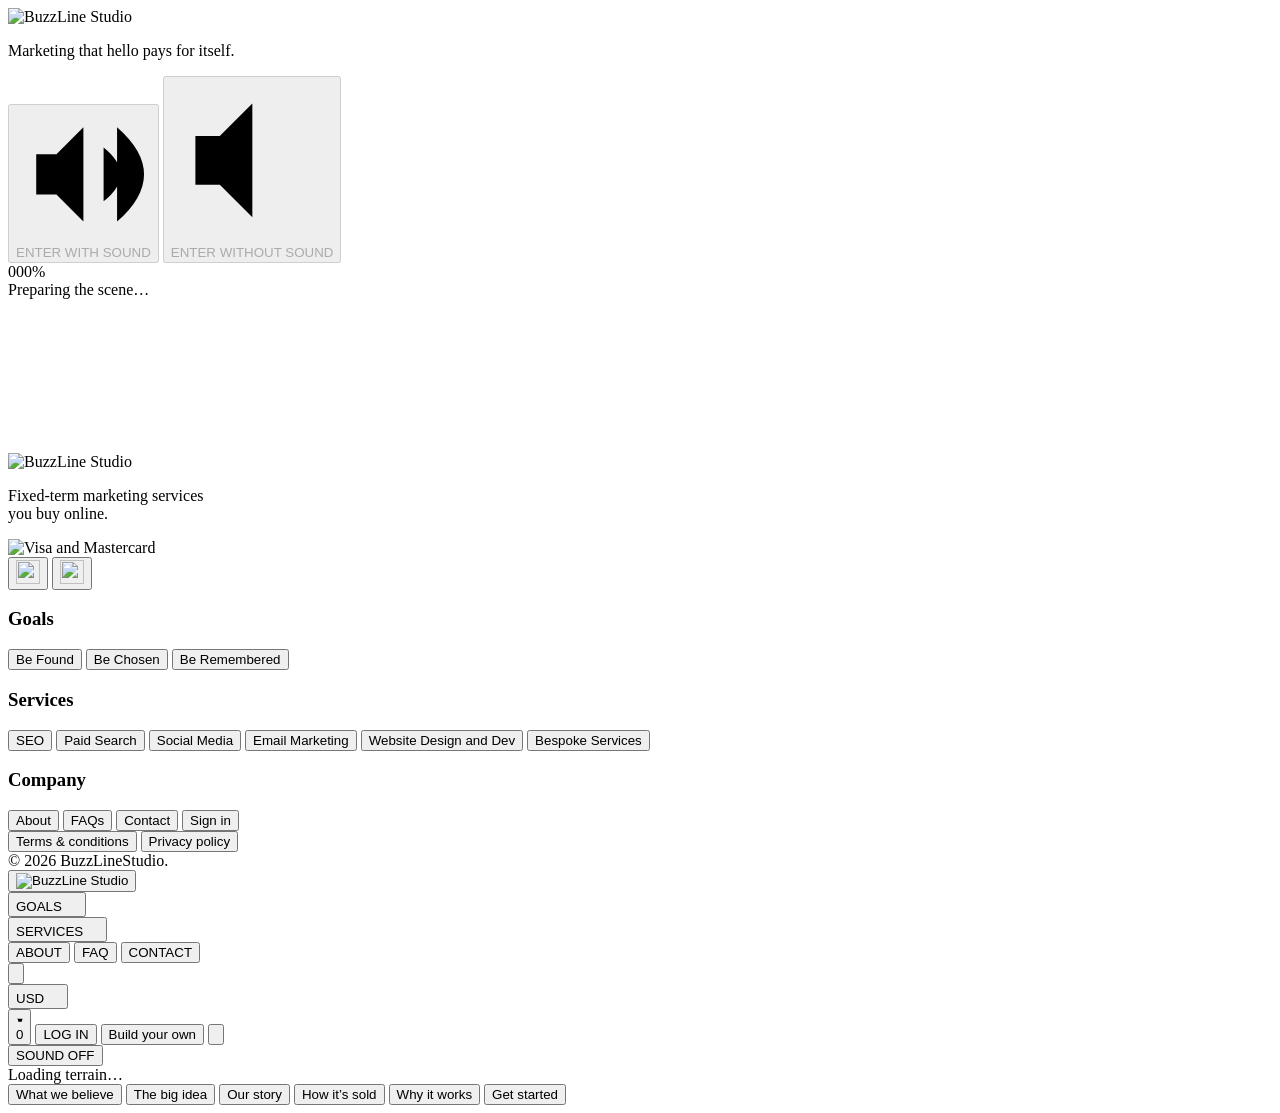
==== commit bd82bb07: "Rahul" ====
--- a/about.html
+++ b/about.html
@@ -6,10 +6,10 @@
     <meta charset="UTF-8">
     <meta name="viewport" content="width=device-width, initial-scale=1.0">
     <title>BuzzLine Studio</title>
-    <link rel="preload" as="font" type="font/woff2" crossorigin href="assets/fonts/onest-500.8f2d0540.woff2">
-    <link rel="preload" as="font" type="font/woff2" crossorigin href="assets/fonts/onest-600.31d113d8.woff2">
-    <link rel="stylesheet" href="assets/css/style.css">
-    <script src="assets/js/bootstrap.js"></script>
+    <link rel="preload" as="font" type="font/woff2" crossorigin href="https://learn.supporthives.com/BuzzLineStudioHTML/assets/fonts/onest-500.8f2d0540.woff2">
+    <link rel="preload" as="font" type="font/woff2" crossorigin href="https://learn.supporthives.com/BuzzLineStudioHTML/assets/fonts/onest-600.31d113d8.woff2">
+    <link rel="stylesheet" href="https://learn.supporthives.com/BuzzLineStudioHTML/assets/css/style.css">
+    <script src="https://learn.supporthives.com/BuzzLineStudioHTML/assets/js/bootstrap.js"></script>
     <style>
      
     </style>
@@ -19,7 +19,7 @@
     <div id="entry-gate" role="dialog" aria-modal="true" aria-labelledby="gate-title">
         <div class="gate-intro">
             <div class="gate-wordmark" id="gate-title">
-                <img alt="BuzzLine Studio" src="assets/img/image-1.27a90113.svg">
+                <img alt="BuzzLine Studio" src="https://learn.supporthives.com/BuzzLineStudioHTML/assets/img/image-1.27a90113.svg">
             </div>
             <div class="gate-centre">
                 <p>Marketing that hello pays for itself.</p>
@@ -45,13 +45,13 @@
         </div>
     </main>
     <footer class="mobile-action-footer figma-footer" aria-label="Footer">
-        <div class="mobile-footer-brand"><img class="wordmark" alt="BuzzLine Studio" src="assets/img/footer/footer-logo-mobile.svg">
+        <div class="mobile-footer-brand"><img class="wordmark" alt="BuzzLine Studio" src="https://learn.supporthives.com/BuzzLineStudioHTML/assets/img/footer/footer-logo-mobile.svg">
             <p>Fixed-term marketing services
-                <br class="footer-desktop-break"> you buy online.</p><img class="payment-logos" alt="Visa and Mastercard" src="assets/img/footer/footer-payments-mobile.svg">
+                <br class="footer-desktop-break"> you buy online.</p><img class="payment-logos" alt="Visa and Mastercard" src="https://learn.supporthives.com/BuzzLineStudioHTML/assets/img/footer/footer-payments-mobile.svg">
             <div class="footer-social">
-                <button type="button" data-inert aria-label="Facebook"><img alt="" width="24" height="24" src="assets/img/footer/footer-facebook.svg">
+                <button type="button" data-inert aria-label="Facebook"><img alt="" width="24" height="24" src="https://learn.supporthives.com/BuzzLineStudioHTML/assets/img/footer/footer-facebook.svg">
                 </button>
-                <button type="button" data-inert aria-label="Instagram"><img alt="" width="24" height="24" src="assets/img/footer/footer-instagram.svg">
+                <button type="button" data-inert aria-label="Instagram"><img alt="" width="24" height="24" src="https://learn.supporthives.com/BuzzLineStudioHTML/assets/img/footer/footer-instagram.svg">
                 </button>
             </div>
         </div>
@@ -89,31 +89,31 @@
         </div>
     </footer>
     <nav id="business-nav" aria-label="Main navigation">
-        <button type="button" class="brand" data-inert aria-label="BuzzLine Studio"><img class="wordmark" alt="BuzzLine Studio" src="assets/img/image-2.e16b64a0.svg"></button>
+        <button type="button" class="brand" data-inert aria-label="BuzzLine Studio"><img class="wordmark" alt="BuzzLine Studio" src="https://learn.supporthives.com/BuzzLineStudioHTML/assets/img/image-2.e16b64a0.svg"></button>
         <div class="nav-links">
             <div class="packages-menu desktop-goals">
-                <button type="button" class="nav-packages" id="desktop-goals-toggle" aria-expanded="false" aria-controls="desktop-goals-panel">GOALS<img class="about-icon nav-chevron" alt="" width="16" height="16" src="assets/img/image-4.350d3736.svg"></button>
+                <button type="button" class="nav-packages" id="desktop-goals-toggle" aria-expanded="false" aria-controls="desktop-goals-panel">GOALS<img class="about-icon nav-chevron" alt="" width="16" height="16" src="https://learn.supporthives.com/BuzzLineStudioHTML/assets/img/image-4.350d3736.svg"></button>
                 <div class="packages-panel" id="desktop-goals-panel" aria-label="Goals" hidden>
                     <div class="goals-intro">
                         <p>Packaged services, built around one outcome.</p>
                     </div>
-                    <button type="button" data-inert>Be Found<img class="dropdown-arrow" src="assets/img/dropdown-arrow.svg" width="16" height="16" alt=""></button>
-                    <button type="button" data-inert>Be Chosen<img class="dropdown-arrow" src="assets/img/dropdown-arrow.svg" width="16" height="16" alt=""></button>
-                    <button type="button" data-inert>Be Remembered<img class="dropdown-arrow" src="assets/img/dropdown-arrow.svg" width="16" height="16" alt=""></button>
+                    <button type="button" data-inert>Be Found<img class="dropdown-arrow" src="https://learn.supporthives.com/BuzzLineStudioHTML/assets/img/dropdown-arrow.svg" width="16" height="16" alt=""></button>
+                    <button type="button" data-inert>Be Chosen<img class="dropdown-arrow" src="https://learn.supporthives.com/BuzzLineStudioHTML/assets/img/dropdown-arrow.svg" width="16" height="16" alt=""></button>
+                    <button type="button" data-inert>Be Remembered<img class="dropdown-arrow" src="https://learn.supporthives.com/BuzzLineStudioHTML/assets/img/dropdown-arrow.svg" width="16" height="16" alt=""></button>
                 </div>
             </div>
             <div class="packages-menu desktop-packages">
-                <button type="button" class="nav-packages" id="desktop-packages-toggle" aria-expanded="false" aria-controls="desktop-packages-panel">SERVICES<img class="about-icon nav-chevron" alt="" width="16" height="16" src="assets/img/image-4.350d3736.svg"></button>
+                <button type="button" class="nav-packages" id="desktop-packages-toggle" aria-expanded="false" aria-controls="desktop-packages-panel">SERVICES<img class="about-icon nav-chevron" alt="" width="16" height="16" src="https://learn.supporthives.com/BuzzLineStudioHTML/assets/img/image-4.350d3736.svg"></button>
                 <div class="packages-panel" id="desktop-packages-panel" aria-label="Services" hidden>
                     <div class="goals-intro">
                         <p>Buy any service on its own.</p>
                     </div>
-                    <button type="button" data-inert>SEO<img class="dropdown-arrow" src="assets/img/dropdown-arrow.svg" width="16" height="16" alt=""></button>
-                    <button type="button" data-inert>Paid Search<img class="dropdown-arrow" src="assets/img/dropdown-arrow.svg" width="16" height="16" alt=""></button>
-                    <button type="button" data-inert>Social Media<img class="dropdown-arrow" src="assets/img/dropdown-arrow.svg" width="16" height="16" alt=""></button>
-                    <button type="button" data-inert>Email Marketing<img class="dropdown-arrow" src="assets/img/dropdown-arrow.svg" width="16" height="16" alt=""></button>
-                    <button type="button" data-inert>Website Design and Dev<img class="dropdown-arrow" src="assets/img/dropdown-arrow.svg" width="16" height="16" alt=""></button>
-                    <button type="button" data-inert>Bespoke Services<img class="dropdown-arrow" src="assets/img/dropdown-arrow.svg" width="16" height="16" alt=""></button>
+                    <button type="button" data-inert>SEO<img class="dropdown-arrow" src="https://learn.supporthives.com/BuzzLineStudioHTML/assets/img/dropdown-arrow.svg" width="16" height="16" alt=""></button>
+                    <button type="button" data-inert>Paid Search<img class="dropdown-arrow" src="https://learn.supporthives.com/BuzzLineStudioHTML/assets/img/dropdown-arrow.svg" width="16" height="16" alt=""></button>
+                    <button type="button" data-inert>Social Media<img class="dropdown-arrow" src="https://learn.supporthives.com/BuzzLineStudioHTML/assets/img/dropdown-arrow.svg" width="16" height="16" alt=""></button>
+                    <button type="button" data-inert>Email Marketing<img class="dropdown-arrow" src="https://learn.supporthives.com/BuzzLineStudioHTML/assets/img/dropdown-arrow.svg" width="16" height="16" alt=""></button>
+                    <button type="button" data-inert>Website Design and Dev<img class="dropdown-arrow" src="https://learn.supporthives.com/BuzzLineStudioHTML/assets/img/dropdown-arrow.svg" width="16" height="16" alt=""></button>
+                    <button type="button" data-inert>Bespoke Services<img class="dropdown-arrow" src="https://learn.supporthives.com/BuzzLineStudioHTML/assets/img/dropdown-arrow.svg" width="16" height="16" alt=""></button>
                 </div>
             </div>
             <button type="button" data-route-link="about">ABOUT</button>
@@ -124,7 +124,7 @@
             <button type="button" class="mode-toggle" role="switch" aria-checked="false" aria-label="Switch to night mode"><span class="mode-knob"><svg class="sun" viewBox="0 0 12 12" aria-hidden="true"><circle cx="6" cy="6" r="2"/><path d="M6 0v1M6 11v1M0 6h1M11 6h1M2 2l.7.7M9.3 9.3l.7.7M2 10l.7-.7M9.3 2.7l.7-.7"/></svg><svg class="moon" viewBox="0 0 12 12" aria-hidden="true"><path d="M10 7.5A4.5 4.5 0 0 1 4.5 2 4.5 4.5 0 1 0 10 7.5Z"/></svg></span></button>
             <div
             class="currency">
-                <button type="button" class="currency-toggle" aria-expanded="false" aria-controls="nav-currency-options" aria-haspopup="listbox" aria-label="Currency, USD"><span class="currency-label">USD</span><img class="currency-chevron" src="assets/img/image-4.350d3736.svg" width="16" height="16" alt=""></button>
+                <button type="button" class="currency-toggle" aria-expanded="false" aria-controls="nav-currency-options" aria-haspopup="listbox" aria-label="Currency, USD"><span class="currency-label">USD</span><img class="currency-chevron" src="https://learn.supporthives.com/BuzzLineStudioHTML/assets/img/image-4.350d3736.svg" width="16" height="16" alt=""></button>
                 <div class="currency-options" id="nav-currency-options" role="listbox" aria-label="Currency"
                 hidden>
                     <button type="button" role="option" aria-selected="true">USD</button>
@@ -153,28 +153,28 @@
         </button>
         <div class="mobile-menu-links">
             <div class="packages-menu mobile-goals">
-                <button type="button" class="nav-packages" id="mobile-goals-toggle" aria-expanded="false" aria-controls="mobile-goals-panel">GOALS<img class="about-icon nav-chevron" alt="" width="16" height="16" src="assets/img/image-4.350d3736.svg"></button>
+                <button type="button" class="nav-packages" id="mobile-goals-toggle" aria-expanded="false" aria-controls="mobile-goals-panel">GOALS<img class="about-icon nav-chevron" alt="" width="16" height="16" src="https://learn.supporthives.com/BuzzLineStudioHTML/assets/img/image-4.350d3736.svg"></button>
                 <div class="packages-panel" id="mobile-goals-panel" aria-label="Goals" hidden>
                     <div class="goals-intro">
                         <p>Packaged services, built around one outcome.</p>
                     </div>
-                    <button type="button" data-inert>Be Found<img class="dropdown-arrow" src="assets/img/dropdown-arrow.svg" width="16" height="16" alt=""></button>
-                    <button type="button" data-inert>Be Chosen<img class="dropdown-arrow" src="assets/img/dropdown-arrow.svg" width="16" height="16" alt=""></button>
-                    <button type="button" data-inert>Be Remembered<img class="dropdown-arrow" src="assets/img/dropdown-arrow.svg" width="16" height="16" alt=""></button>
+                    <button type="button" data-inert>Be Found<img class="dropdown-arrow" src="https://learn.supporthives.com/BuzzLineStudioHTML/assets/img/dropdown-arrow.svg" width="16" height="16" alt=""></button>
+                    <button type="button" data-inert>Be Chosen<img class="dropdown-arrow" src="https://learn.supporthives.com/BuzzLineStudioHTML/assets/img/dropdown-arrow.svg" width="16" height="16" alt=""></button>
+                    <button type="button" data-inert>Be Remembered<img class="dropdown-arrow" src="https://learn.supporthives.com/BuzzLineStudioHTML/assets/img/dropdown-arrow.svg" width="16" height="16" alt=""></button>
                 </div>
             </div>
             <div class="packages-menu mobile-packages">
-                <button type="button" class="nav-packages" id="mobile-packages-toggle" aria-expanded="false" aria-controls="mobile-packages-panel">SERVICES<img class="about-icon nav-chevron" alt="" width="16" height="16" src="assets/img/image-4.350d3736.svg"></button>
+                <button type="button" class="nav-packages" id="mobile-packages-toggle" aria-expanded="false" aria-controls="mobile-packages-panel">SERVICES<img class="about-icon nav-chevron" alt="" width="16" height="16" src="https://learn.supporthives.com/BuzzLineStudioHTML/assets/img/image-4.350d3736.svg"></button>
                 <div class="packages-panel" id="mobile-packages-panel" aria-label="Services" hidden>
                     <div class="goals-intro">
                         <p>Buy any service on its own.</p>
                     </div>
-                    <button type="button" data-inert>SEO<img class="dropdown-arrow" src="assets/img/dropdown-arrow.svg" width="16" height="16" alt=""></button>
-                    <button type="button" data-inert>Paid Search<img class="dropdown-arrow" src="assets/img/dropdown-arrow.svg" width="16" height="16" alt=""></button>
-                    <button type="button" data-inert>Social Media<img class="dropdown-arrow" src="assets/img/dropdown-arrow.svg" width="16" height="16" alt=""></button>
-                    <button type="button" data-inert>Email Marketing<img class="dropdown-arrow" src="assets/img/dropdown-arrow.svg" width="16" height="16" alt=""></button>
-                    <button type="button" data-inert>Website Design and Dev<img class="dropdown-arrow" src="assets/img/dropdown-arrow.svg" width="16" height="16" alt=""></button>
-                    <button type="button" data-inert>Bespoke Services<img class="dropdown-arrow" src="assets/img/dropdown-arrow.svg" width="16" height="16" alt=""></button>
+                    <button type="button" data-inert>SEO<img class="dropdown-arrow" src="https://learn.supporthives.com/BuzzLineStudioHTML/assets/img/dropdown-arrow.svg" width="16" height="16" alt=""></button>
+                    <button type="button" data-inert>Paid Search<img class="dropdown-arrow" src="https://learn.supporthives.com/BuzzLineStudioHTML/assets/img/dropdown-arrow.svg" width="16" height="16" alt=""></button>
+                    <button type="button" data-inert>Social Media<img class="dropdown-arrow" src="https://learn.supporthives.com/BuzzLineStudioHTML/assets/img/dropdown-arrow.svg" width="16" height="16" alt=""></button>
+                    <button type="button" data-inert>Email Marketing<img class="dropdown-arrow" src="https://learn.supporthives.com/BuzzLineStudioHTML/assets/img/dropdown-arrow.svg" width="16" height="16" alt=""></button>
+                    <button type="button" data-inert>Website Design and Dev<img class="dropdown-arrow" src="https://learn.supporthives.com/BuzzLineStudioHTML/assets/img/dropdown-arrow.svg" width="16" height="16" alt=""></button>
+                    <button type="button" data-inert>Bespoke Services<img class="dropdown-arrow" src="https://learn.supporthives.com/BuzzLineStudioHTML/assets/img/dropdown-arrow.svg" width="16" height="16" alt=""></button>
                 </div>
             </div>
             <button type="button" data-route-link="about">ABOUT</button>
@@ -257,9 +257,9 @@
                                 <h3>Five channels</h3>
                                 <div class="about-chips"><span>SEO</span><span>Paid search</span><span>Social media</span><span>Email marketing</span><span>Website Design and Dev</span></div>
                             </article>
-                            <article class="about-tile"><img class="about-icon " alt="" width="32" height="32" src="assets/img/image-5.7d26f70c.svg">
+                            <article class="about-tile"><img class="about-icon " alt="" width="32" height="32" src="https://learn.supporthives.com/BuzzLineStudioHTML/assets/img/image-5.7d26f70c.svg">
                                 <h3>Fixed terms. 1, 3, 6 or 12 months. Nothing renews on its own.</h3></article>
-                            <article class="about-tile"><img class="about-icon " alt="" width="28" height="28" src="assets/img/image-6.3fa4a621.svg">
+                            <article class="about-tile"><img class="about-icon " alt="" width="28" height="28" src="https://learn.supporthives.com/BuzzLineStudioHTML/assets/img/image-6.3fa4a621.svg">
                                 <h3>Fixed prices, no setup fees, no hidden costs. The number on the page is the number on the invoice.</h3></article>
                         </div>
                         <button type="button" class="scene-button" data-inert><span class="g r" aria-hidden="true"></span><span class="g c" aria-hidden="true"></span><span class="face">Got questions?</span><span class="ring r" aria-hidden="true"></span><span class="ring c" aria-hidden="true"></span>
@@ -273,15 +273,15 @@
                 <div class="content">
                     <h2 data-webgl>Why it works.</h2>
                     <div class="about-steps about-dom">
-                        <article class="about-step"><span class="about-step-icon"><img class="about-icon " alt="" width="24" height="24" src="assets/img/image-7.7dfbd080.svg"></span>
+                        <article class="about-step"><span class="about-step-icon"><img class="about-icon " alt="" width="24" height="24" src="https://learn.supporthives.com/BuzzLineStudioHTML/assets/img/image-7.7dfbd080.svg"></span>
                             <h3>Set the goal</h3>
                             <p>One call to agree what the channel is for. Leads, sales, sign ups or reach. One number we can point at.</p>
                         </article>
-                        <article class="about-step"><span class="about-step-icon"><img class="about-icon " alt="" width="24" height="24" src="assets/img/image-8.ffd39e5e.svg"></span>
+                        <article class="about-step"><span class="about-step-icon"><img class="about-icon " alt="" width="24" height="24" src="https://learn.supporthives.com/BuzzLineStudioHTML/assets/img/image-8.ffd39e5e.svg"></span>
                             <h3>Ship monthly</h3>
                             <p>Fixes, campaigns, posts and sends go out against a published plan. You always know what shipped and why.</p>
                         </article>
-                        <article class="about-step"><span class="about-step-icon"><img class="about-icon " alt="" width="24" height="24" src="assets/img/image-9.b63bd9fa.svg"></span>
+                        <article class="about-step"><span class="about-step-icon"><img class="about-icon " alt="" width="24" height="24" src="https://learn.supporthives.com/BuzzLineStudioHTML/assets/img/image-9.b63bd9fa.svg"></span>
                             <h3>Report the numbers</h3>
                             <p>What it cost, what it made, what changes next. One page, plain English, every month.</p>
                         </article>
@@ -298,13 +298,13 @@
                 </div>
                 <footer class="action-footer figma-footer" aria-label="Footer">
                     <div class="footer-grid">
-                        <div class="footer-brand"><img class="wordmark" alt="BuzzLine Studio" src="assets/img/footer/footer-logo.svg">
+                        <div class="footer-brand"><img class="wordmark" alt="BuzzLine Studio" src="https://learn.supporthives.com/BuzzLineStudioHTML/assets/img/footer/footer-logo.svg">
                             <p>Fixed-term marketing services
-                                <br class="footer-desktop-break"> you buy online.</p><img class="payment-logos" alt="Visa and Mastercard" src="assets/img/footer/footer-payments.svg">
+                                <br class="footer-desktop-break"> you buy online.</p><img class="payment-logos" alt="Visa and Mastercard" src="https://learn.supporthives.com/BuzzLineStudioHTML/assets/img/footer/footer-payments.svg">
                             <div class="footer-social">
-                                <button type="button" data-inert aria-label="Facebook"><img alt="" width="24" height="24" src="assets/img/footer/footer-facebook.svg">
+                                <button type="button" data-inert aria-label="Facebook"><img alt="" width="24" height="24" src="https://learn.supporthives.com/BuzzLineStudioHTML/assets/img/footer/footer-facebook.svg">
                                 </button>
-                                <button type="button" data-inert aria-label="Instagram"><img alt="" width="24" height="24" src="assets/img/footer/footer-instagram.svg">
+                                <button type="button" data-inert aria-label="Instagram"><img alt="" width="24" height="24" src="https://learn.supporthives.com/BuzzLineStudioHTML/assets/img/footer/footer-instagram.svg">
                                 </button>
                             </div>
                         </div>
@@ -345,7 +345,7 @@
         </div>
     </template>
     <div id="route-veil" aria-hidden="true"></div>
-    <script type="module" src="assets/js/script.js"></script>
+    <script type="module" src="https://learn.supporthives.com/BuzzLineStudioHTML/assets/js/script.js"></script>
 </body>
 
 </html>
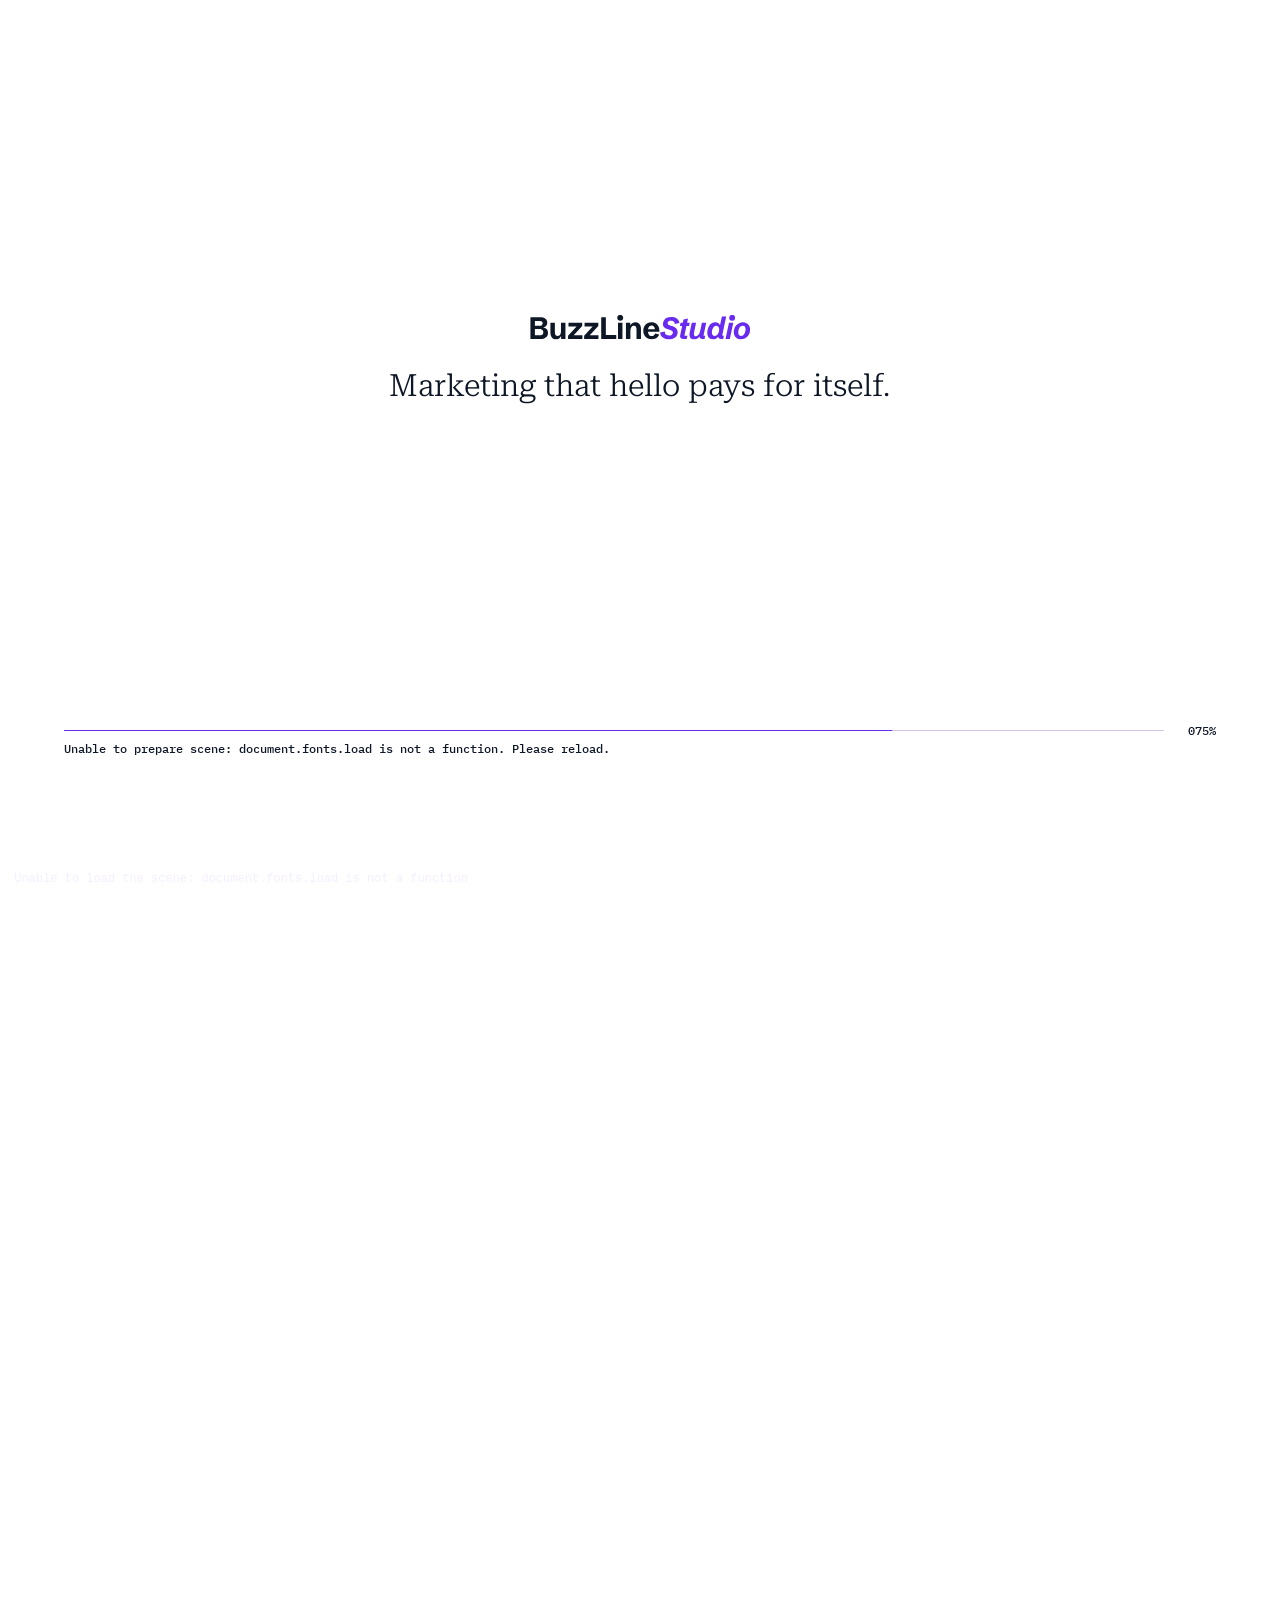
==== commit 11349580: "rahul" ====
--- a/about.html
+++ b/about.html
@@ -6,10 +6,10 @@
     <meta charset="UTF-8">
     <meta name="viewport" content="width=device-width, initial-scale=1.0">
     <title>BuzzLine Studio</title>
-    <link rel="preload" as="font" type="font/woff2" crossorigin href="https://learn.supporthives.com/BuzzLineStudioHTML/assets/fonts/onest-500.8f2d0540.woff2">
-    <link rel="preload" as="font" type="font/woff2" crossorigin href="https://learn.supporthives.com/BuzzLineStudioHTML/assets/fonts/onest-600.31d113d8.woff2">
-    <link rel="stylesheet" href="https://learn.supporthives.com/BuzzLineStudioHTML/assets/css/style.css">
-    <script src="https://learn.supporthives.com/BuzzLineStudioHTML/assets/js/bootstrap.js"></script>
+    <link rel="preload" as="font" type="font/woff2" crossorigin href="./assets/fonts/onest-500.8f2d0540.woff2">
+    <link rel="preload" as="font" type="font/woff2" crossorigin href="./assets/fonts/onest-600.31d113d8.woff2">
+    <link rel="stylesheet" href="./assets/css/style.css">
+    <script src="./assets/js/bootstrap.js"></script>
     <style>
      
     </style>
@@ -19,7 +19,7 @@
     <div id="entry-gate" role="dialog" aria-modal="true" aria-labelledby="gate-title">
         <div class="gate-intro">
             <div class="gate-wordmark" id="gate-title">
-                <img alt="BuzzLine Studio" src="https://learn.supporthives.com/BuzzLineStudioHTML/assets/img/image-1.27a90113.svg">
+                <img alt="BuzzLine Studio" src="./assets/img/image-1.27a90113.svg">
             </div>
             <div class="gate-centre">
                 <p>Marketing that hello pays for itself.</p>
@@ -45,13 +45,13 @@
         </div>
     </main>
     <footer class="mobile-action-footer figma-footer" aria-label="Footer">
-        <div class="mobile-footer-brand"><img class="wordmark" alt="BuzzLine Studio" src="https://learn.supporthives.com/BuzzLineStudioHTML/assets/img/footer/footer-logo-mobile.svg">
+        <div class="mobile-footer-brand"><img class="wordmark" alt="BuzzLine Studio" src="./assets/img/footer/footer-logo-mobile.svg">
             <p>Fixed-term marketing services
-                <br class="footer-desktop-break"> you buy online.</p><img class="payment-logos" alt="Visa and Mastercard" src="https://learn.supporthives.com/BuzzLineStudioHTML/assets/img/footer/footer-payments-mobile.svg">
+                <br class="footer-desktop-break"> you buy online.</p><img class="payment-logos" alt="Visa and Mastercard" src="./assets/img/footer/footer-payments-mobile.svg">
             <div class="footer-social">
-                <button type="button" data-inert aria-label="Facebook"><img alt="" width="24" height="24" src="https://learn.supporthives.com/BuzzLineStudioHTML/assets/img/footer/footer-facebook.svg">
+                <button type="button" data-inert aria-label="Facebook"><img alt="" width="24" height="24" src="./assets/img/footer/footer-facebook.svg">
                 </button>
-                <button type="button" data-inert aria-label="Instagram"><img alt="" width="24" height="24" src="https://learn.supporthives.com/BuzzLineStudioHTML/assets/img/footer/footer-instagram.svg">
+                <button type="button" data-inert aria-label="Instagram"><img alt="" width="24" height="24" src="./assets/img/footer/footer-instagram.svg">
                 </button>
             </div>
         </div>
@@ -89,31 +89,31 @@
         </div>
     </footer>
     <nav id="business-nav" aria-label="Main navigation">
-        <button type="button" class="brand" data-inert aria-label="BuzzLine Studio"><img class="wordmark" alt="BuzzLine Studio" src="https://learn.supporthives.com/BuzzLineStudioHTML/assets/img/image-2.e16b64a0.svg"></button>
+        <button type="button" class="brand" data-inert aria-label="BuzzLine Studio"><img class="wordmark" alt="BuzzLine Studio" src="./assets/img/image-2.e16b64a0.svg"></button>
         <div class="nav-links">
             <div class="packages-menu desktop-goals">
-                <button type="button" class="nav-packages" id="desktop-goals-toggle" aria-expanded="false" aria-controls="desktop-goals-panel">GOALS<img class="about-icon nav-chevron" alt="" width="16" height="16" src="https://learn.supporthives.com/BuzzLineStudioHTML/assets/img/image-4.350d3736.svg"></button>
+                <button type="button" class="nav-packages" id="desktop-goals-toggle" aria-expanded="false" aria-controls="desktop-goals-panel">GOALS<img class="about-icon nav-chevron" alt="" width="16" height="16" src="./assets/img/image-4.350d3736.svg"></button>
                 <div class="packages-panel" id="desktop-goals-panel" aria-label="Goals" hidden>
                     <div class="goals-intro">
                         <p>Packaged services, built around one outcome.</p>
                     </div>
-                    <button type="button" data-inert>Be Found<img class="dropdown-arrow" src="https://learn.supporthives.com/BuzzLineStudioHTML/assets/img/dropdown-arrow.svg" width="16" height="16" alt=""></button>
-                    <button type="button" data-inert>Be Chosen<img class="dropdown-arrow" src="https://learn.supporthives.com/BuzzLineStudioHTML/assets/img/dropdown-arrow.svg" width="16" height="16" alt=""></button>
-                    <button type="button" data-inert>Be Remembered<img class="dropdown-arrow" src="https://learn.supporthives.com/BuzzLineStudioHTML/assets/img/dropdown-arrow.svg" width="16" height="16" alt=""></button>
+                    <button type="button" data-inert>Be Found<img class="dropdown-arrow" src="./assets/img/dropdown-arrow.svg" width="16" height="16" alt=""></button>
+                    <button type="button" data-inert>Be Chosen<img class="dropdown-arrow" src="./assets/img/dropdown-arrow.svg" width="16" height="16" alt=""></button>
+                    <button type="button" data-inert>Be Remembered<img class="dropdown-arrow" src="./assets/img/dropdown-arrow.svg" width="16" height="16" alt=""></button>
                 </div>
             </div>
             <div class="packages-menu desktop-packages">
-                <button type="button" class="nav-packages" id="desktop-packages-toggle" aria-expanded="false" aria-controls="desktop-packages-panel">SERVICES<img class="about-icon nav-chevron" alt="" width="16" height="16" src="https://learn.supporthives.com/BuzzLineStudioHTML/assets/img/image-4.350d3736.svg"></button>
+                <button type="button" class="nav-packages" id="desktop-packages-toggle" aria-expanded="false" aria-controls="desktop-packages-panel">SERVICES<img class="about-icon nav-chevron" alt="" width="16" height="16" src="./assets/img/image-4.350d3736.svg"></button>
                 <div class="packages-panel" id="desktop-packages-panel" aria-label="Services" hidden>
                     <div class="goals-intro">
                         <p>Buy any service on its own.</p>
                     </div>
-                    <button type="button" data-inert>SEO<img class="dropdown-arrow" src="https://learn.supporthives.com/BuzzLineStudioHTML/assets/img/dropdown-arrow.svg" width="16" height="16" alt=""></button>
-                    <button type="button" data-inert>Paid Search<img class="dropdown-arrow" src="https://learn.supporthives.com/BuzzLineStudioHTML/assets/img/dropdown-arrow.svg" width="16" height="16" alt=""></button>
-                    <button type="button" data-inert>Social Media<img class="dropdown-arrow" src="https://learn.supporthives.com/BuzzLineStudioHTML/assets/img/dropdown-arrow.svg" width="16" height="16" alt=""></button>
-                    <button type="button" data-inert>Email Marketing<img class="dropdown-arrow" src="https://learn.supporthives.com/BuzzLineStudioHTML/assets/img/dropdown-arrow.svg" width="16" height="16" alt=""></button>
-                    <button type="button" data-inert>Website Design and Dev<img class="dropdown-arrow" src="https://learn.supporthives.com/BuzzLineStudioHTML/assets/img/dropdown-arrow.svg" width="16" height="16" alt=""></button>
-                    <button type="button" data-inert>Bespoke Services<img class="dropdown-arrow" src="https://learn.supporthives.com/BuzzLineStudioHTML/assets/img/dropdown-arrow.svg" width="16" height="16" alt=""></button>
+                    <button type="button" data-inert>SEO<img class="dropdown-arrow" src="./assets/img/dropdown-arrow.svg" width="16" height="16" alt=""></button>
+                    <button type="button" data-inert>Paid Search<img class="dropdown-arrow" src="./assets/img/dropdown-arrow.svg" width="16" height="16" alt=""></button>
+                    <button type="button" data-inert>Social Media<img class="dropdown-arrow" src="./assets/img/dropdown-arrow.svg" width="16" height="16" alt=""></button>
+                    <button type="button" data-inert>Email Marketing<img class="dropdown-arrow" src="./assets/img/dropdown-arrow.svg" width="16" height="16" alt=""></button>
+                    <button type="button" data-inert>Website Design and Dev<img class="dropdown-arrow" src="./assets/img/dropdown-arrow.svg" width="16" height="16" alt=""></button>
+                    <button type="button" data-inert>Bespoke Services<img class="dropdown-arrow" src="./assets/img/dropdown-arrow.svg" width="16" height="16" alt=""></button>
                 </div>
             </div>
             <button type="button" data-route-link="about">ABOUT</button>
@@ -124,7 +124,7 @@
             <button type="button" class="mode-toggle" role="switch" aria-checked="false" aria-label="Switch to night mode"><span class="mode-knob"><svg class="sun" viewBox="0 0 12 12" aria-hidden="true"><circle cx="6" cy="6" r="2"/><path d="M6 0v1M6 11v1M0 6h1M11 6h1M2 2l.7.7M9.3 9.3l.7.7M2 10l.7-.7M9.3 2.7l.7-.7"/></svg><svg class="moon" viewBox="0 0 12 12" aria-hidden="true"><path d="M10 7.5A4.5 4.5 0 0 1 4.5 2 4.5 4.5 0 1 0 10 7.5Z"/></svg></span></button>
             <div
             class="currency">
-                <button type="button" class="currency-toggle" aria-expanded="false" aria-controls="nav-currency-options" aria-haspopup="listbox" aria-label="Currency, USD"><span class="currency-label">USD</span><img class="currency-chevron" src="https://learn.supporthives.com/BuzzLineStudioHTML/assets/img/image-4.350d3736.svg" width="16" height="16" alt=""></button>
+                <button type="button" class="currency-toggle" aria-expanded="false" aria-controls="nav-currency-options" aria-haspopup="listbox" aria-label="Currency, USD"><span class="currency-label">USD</span><img class="currency-chevron" src="./assets/img/image-4.350d3736.svg" width="16" height="16" alt=""></button>
                 <div class="currency-options" id="nav-currency-options" role="listbox" aria-label="Currency"
                 hidden>
                     <button type="button" role="option" aria-selected="true">USD</button>
@@ -153,28 +153,28 @@
         </button>
         <div class="mobile-menu-links">
             <div class="packages-menu mobile-goals">
-                <button type="button" class="nav-packages" id="mobile-goals-toggle" aria-expanded="false" aria-controls="mobile-goals-panel">GOALS<img class="about-icon nav-chevron" alt="" width="16" height="16" src="https://learn.supporthives.com/BuzzLineStudioHTML/assets/img/image-4.350d3736.svg"></button>
+                <button type="button" class="nav-packages" id="mobile-goals-toggle" aria-expanded="false" aria-controls="mobile-goals-panel">GOALS<img class="about-icon nav-chevron" alt="" width="16" height="16" src="./assets/img/image-4.350d3736.svg"></button>
                 <div class="packages-panel" id="mobile-goals-panel" aria-label="Goals" hidden>
                     <div class="goals-intro">
                         <p>Packaged services, built around one outcome.</p>
                     </div>
-                    <button type="button" data-inert>Be Found<img class="dropdown-arrow" src="https://learn.supporthives.com/BuzzLineStudioHTML/assets/img/dropdown-arrow.svg" width="16" height="16" alt=""></button>
-                    <button type="button" data-inert>Be Chosen<img class="dropdown-arrow" src="https://learn.supporthives.com/BuzzLineStudioHTML/assets/img/dropdown-arrow.svg" width="16" height="16" alt=""></button>
-                    <button type="button" data-inert>Be Remembered<img class="dropdown-arrow" src="https://learn.supporthives.com/BuzzLineStudioHTML/assets/img/dropdown-arrow.svg" width="16" height="16" alt=""></button>
+                    <button type="button" data-inert>Be Found<img class="dropdown-arrow" src="./assets/img/dropdown-arrow.svg" width="16" height="16" alt=""></button>
+                    <button type="button" data-inert>Be Chosen<img class="dropdown-arrow" src="./assets/img/dropdown-arrow.svg" width="16" height="16" alt=""></button>
+                    <button type="button" data-inert>Be Remembered<img class="dropdown-arrow" src="./assets/img/dropdown-arrow.svg" width="16" height="16" alt=""></button>
                 </div>
             </div>
             <div class="packages-menu mobile-packages">
-                <button type="button" class="nav-packages" id="mobile-packages-toggle" aria-expanded="false" aria-controls="mobile-packages-panel">SERVICES<img class="about-icon nav-chevron" alt="" width="16" height="16" src="https://learn.supporthives.com/BuzzLineStudioHTML/assets/img/image-4.350d3736.svg"></button>
+                <button type="button" class="nav-packages" id="mobile-packages-toggle" aria-expanded="false" aria-controls="mobile-packages-panel">SERVICES<img class="about-icon nav-chevron" alt="" width="16" height="16" src="./assets/img/image-4.350d3736.svg"></button>
                 <div class="packages-panel" id="mobile-packages-panel" aria-label="Services" hidden>
                     <div class="goals-intro">
                         <p>Buy any service on its own.</p>
                     </div>
-                    <button type="button" data-inert>SEO<img class="dropdown-arrow" src="https://learn.supporthives.com/BuzzLineStudioHTML/assets/img/dropdown-arrow.svg" width="16" height="16" alt=""></button>
-                    <button type="button" data-inert>Paid Search<img class="dropdown-arrow" src="https://learn.supporthives.com/BuzzLineStudioHTML/assets/img/dropdown-arrow.svg" width="16" height="16" alt=""></button>
-                    <button type="button" data-inert>Social Media<img class="dropdown-arrow" src="https://learn.supporthives.com/BuzzLineStudioHTML/assets/img/dropdown-arrow.svg" width="16" height="16" alt=""></button>
-                    <button type="button" data-inert>Email Marketing<img class="dropdown-arrow" src="https://learn.supporthives.com/BuzzLineStudioHTML/assets/img/dropdown-arrow.svg" width="16" height="16" alt=""></button>
-                    <button type="button" data-inert>Website Design and Dev<img class="dropdown-arrow" src="https://learn.supporthives.com/BuzzLineStudioHTML/assets/img/dropdown-arrow.svg" width="16" height="16" alt=""></button>
-                    <button type="button" data-inert>Bespoke Services<img class="dropdown-arrow" src="https://learn.supporthives.com/BuzzLineStudioHTML/assets/img/dropdown-arrow.svg" width="16" height="16" alt=""></button>
+                    <button type="button" data-inert>SEO<img class="dropdown-arrow" src="./assets/img/dropdown-arrow.svg" width="16" height="16" alt=""></button>
+                    <button type="button" data-inert>Paid Search<img class="dropdown-arrow" src="./assets/img/dropdown-arrow.svg" width="16" height="16" alt=""></button>
+                    <button type="button" data-inert>Social Media<img class="dropdown-arrow" src="./assets/img/dropdown-arrow.svg" width="16" height="16" alt=""></button>
+                    <button type="button" data-inert>Email Marketing<img class="dropdown-arrow" src="./assets/img/dropdown-arrow.svg" width="16" height="16" alt=""></button>
+                    <button type="button" data-inert>Website Design and Dev<img class="dropdown-arrow" src="./assets/img/dropdown-arrow.svg" width="16" height="16" alt=""></button>
+                    <button type="button" data-inert>Bespoke Services<img class="dropdown-arrow" src="./assets/img/dropdown-arrow.svg" width="16" height="16" alt=""></button>
                 </div>
             </div>
             <button type="button" data-route-link="about">ABOUT</button>
@@ -257,9 +257,9 @@
                                 <h3>Five channels</h3>
                                 <div class="about-chips"><span>SEO</span><span>Paid search</span><span>Social media</span><span>Email marketing</span><span>Website Design and Dev</span></div>
                             </article>
-                            <article class="about-tile"><img class="about-icon " alt="" width="32" height="32" src="https://learn.supporthives.com/BuzzLineStudioHTML/assets/img/image-5.7d26f70c.svg">
+                            <article class="about-tile"><img class="about-icon " alt="" width="32" height="32" src="./assets/img/image-5.7d26f70c.svg">
                                 <h3>Fixed terms. 1, 3, 6 or 12 months. Nothing renews on its own.</h3></article>
-                            <article class="about-tile"><img class="about-icon " alt="" width="28" height="28" src="https://learn.supporthives.com/BuzzLineStudioHTML/assets/img/image-6.3fa4a621.svg">
+                            <article class="about-tile"><img class="about-icon " alt="" width="28" height="28" src="./assets/img/image-6.3fa4a621.svg">
                                 <h3>Fixed prices, no setup fees, no hidden costs. The number on the page is the number on the invoice.</h3></article>
                         </div>
                         <button type="button" class="scene-button" data-inert><span class="g r" aria-hidden="true"></span><span class="g c" aria-hidden="true"></span><span class="face">Got questions?</span><span class="ring r" aria-hidden="true"></span><span class="ring c" aria-hidden="true"></span>
@@ -273,15 +273,15 @@
                 <div class="content">
                     <h2 data-webgl>Why it works.</h2>
                     <div class="about-steps about-dom">
-                        <article class="about-step"><span class="about-step-icon"><img class="about-icon " alt="" width="24" height="24" src="https://learn.supporthives.com/BuzzLineStudioHTML/assets/img/image-7.7dfbd080.svg"></span>
+                        <article class="about-step"><span class="about-step-icon"><img class="about-icon " alt="" width="24" height="24" src="./assets/img/image-7.7dfbd080.svg"></span>
                             <h3>Set the goal</h3>
                             <p>One call to agree what the channel is for. Leads, sales, sign ups or reach. One number we can point at.</p>
                         </article>
-                        <article class="about-step"><span class="about-step-icon"><img class="about-icon " alt="" width="24" height="24" src="https://learn.supporthives.com/BuzzLineStudioHTML/assets/img/image-8.ffd39e5e.svg"></span>
+                        <article class="about-step"><span class="about-step-icon"><img class="about-icon " alt="" width="24" height="24" src="./assets/img/image-8.ffd39e5e.svg"></span>
                             <h3>Ship monthly</h3>
                             <p>Fixes, campaigns, posts and sends go out against a published plan. You always know what shipped and why.</p>
                         </article>
-                        <article class="about-step"><span class="about-step-icon"><img class="about-icon " alt="" width="24" height="24" src="https://learn.supporthives.com/BuzzLineStudioHTML/assets/img/image-9.b63bd9fa.svg"></span>
+                        <article class="about-step"><span class="about-step-icon"><img class="about-icon " alt="" width="24" height="24" src="./assets/img/image-9.b63bd9fa.svg"></span>
                             <h3>Report the numbers</h3>
                             <p>What it cost, what it made, what changes next. One page, plain English, every month.</p>
                         </article>
@@ -298,13 +298,13 @@
                 </div>
                 <footer class="action-footer figma-footer" aria-label="Footer">
                     <div class="footer-grid">
-                        <div class="footer-brand"><img class="wordmark" alt="BuzzLine Studio" src="https://learn.supporthives.com/BuzzLineStudioHTML/assets/img/footer/footer-logo.svg">
+                        <div class="footer-brand"><img class="wordmark" alt="BuzzLine Studio" src="./assets/img/footer/footer-logo.svg">
                             <p>Fixed-term marketing services
-                                <br class="footer-desktop-break"> you buy online.</p><img class="payment-logos" alt="Visa and Mastercard" src="https://learn.supporthives.com/BuzzLineStudioHTML/assets/img/footer/footer-payments.svg">
+                                <br class="footer-desktop-break"> you buy online.</p><img class="payment-logos" alt="Visa and Mastercard" src="./assets/img/footer/footer-payments.svg">
                             <div class="footer-social">
-                                <button type="button" data-inert aria-label="Facebook"><img alt="" width="24" height="24" src="https://learn.supporthives.com/BuzzLineStudioHTML/assets/img/footer/footer-facebook.svg">
+                                <button type="button" data-inert aria-label="Facebook"><img alt="" width="24" height="24" src="./assets/img/footer/footer-facebook.svg">
                                 </button>
-                                <button type="button" data-inert aria-label="Instagram"><img alt="" width="24" height="24" src="https://learn.supporthives.com/BuzzLineStudioHTML/assets/img/footer/footer-instagram.svg">
+                                <button type="button" data-inert aria-label="Instagram"><img alt="" width="24" height="24" src="./assets/img/footer/footer-instagram.svg">
                                 </button>
                             </div>
                         </div>
@@ -345,7 +345,7 @@
         </div>
     </template>
     <div id="route-veil" aria-hidden="true"></div>
-    <script type="module" src="https://learn.supporthives.com/BuzzLineStudioHTML/assets/js/script.js"></script>
+    <script type="module" src="./assets/js/script.js"></script>
 </body>
 
 </html>
--- a/assets/css/style.css
+++ b/assets/css/style.css
@@ -0,0 +1,3119 @@
+@font-face {
+  font-family : 'Onest';
+  font-style : normal;
+  font-weight : 500;
+  font-display : swap;
+  src : url(../fonts/onest-500.8f2d0540.woff2) format('woff2')
+}
+@font-face {
+  font-family : 'Onest';
+  font-style : normal;
+  font-weight : 600;
+  font-display : swap;
+  src : url(../fonts/onest-600.31d113d8.woff2) format('woff2')
+}
+@font-face {
+  font-family : 'IBM Plex Mono';
+  font-style : normal;
+  font-weight : 500;
+  src : url(../fonts/ibm-plex-mono-500.4bbb7e1c.woff2) format('woff2');
+}
+@font-face {
+  font-family : 'Roboto Serif';
+  font-style : normal;
+  font-weight : 100 900;
+  font-stretch : 50% 150%;
+  src : url(../fonts/roboto-serif-100-900.82c42cd7.woff2) format('woff2');
+}
+  :root {
+  --accent : #6A2BF0;--ink : #F5EEFF;--title-size : 3.75rem
+}
+* {
+  box-sizing : border-box
+}
+html {
+  font-size : clamp(12px, 1.11111vw, 1.11111vw);
+  scrollbar-width : thin;
+  scrollbar-color : #6A2BF0 #E2B2FC
+}
+body {
+  margin : 0;
+  background : #E2B2FC;
+  color : var(--ink);
+  font-family : 'IBM Plex Mono', monospace;
+  font-weight : 500
+}
+button {
+  font : inherit;
+  color : inherit;
+  cursor : pointer;
+  border : 0;
+  background : none
+}
+  button:focus-visible {
+  outline : 1px solid currentColor;
+  outline-offset : 5px
+}
+button svg {
+  display : block;
+  width : 24px;
+  height : 24px;
+  fill : none;
+  stroke : currentColor;
+  stroke-width : 1.5;
+  stroke-linecap : round;
+  stroke-linejoin : round
+}
+[hidden] {
+  display : none!important
+}
+#scroll-section {
+  height : max(2000vh, 12000px);
+  position : relative
+}
+#stage {
+  position : sticky;
+  top : 0;
+  height : 100dvh;
+  overflow : hidden
+}
+#scene {
+  position : absolute;
+  inset : 0;
+  width : 100%;
+  height : 100%;
+  display : block;
+  z-index : 0;
+  touch-action : pan-y
+}
+#hero-text {
+  position : absolute;
+  inset : 0;
+  height : 100dvh;
+  pointer-events : none;
+  z-index : 2
+}
+.story-screen {
+  position : absolute;
+  inset : 0;
+  padding : 0px 100px;
+  will-change : transform
+}
+.story-screen>.content {
+  position : absolute;
+  left : 3rem;
+  right : 3rem
+}
+.story-screen h1, .story-screen h2 {
+  font-family : 'Onest', sans-serif;
+  font-weight : 500;
+  font-stretch : normal;
+  font-variation-settings : normal;
+  font-size : var(--title-size);
+  line-height : 1.2;
+  text-transform : none;
+  letter-spacing : 0;
+  margin : 0;
+  color : var(--ink);
+  text-shadow : 0 0 16px rgba(0, 0,0, .25)
+}
+.body {
+  font : 500 .84375rem/1.5 'Onest', sans-serif;
+  text-transform : none;
+  text-align : left;
+  margin : 0;
+  color : var(--ink);
+  text-shadow : 0 0 8px rgba(0, 0,0, .25)
+}
+.pill {
+  display : table;
+  width : max-content;
+  background : var(--accent);
+  color : #fff;
+  font : 500 .75rem/1.15 'IBM Plex Mono', monospace;
+  padding : .25rem .5rem;
+  border-radius : 9999px;
+  transform-origin : left center
+}
+.arrow {
+  font-size : 4.5rem;
+  font-family : serif
+}
+.body-block {
+  display : flex;
+  flex-direction : column;
+  align-items : flex-start;
+  gap : 1.75rem
+}
+[data-webgl], [data-webgl] * {
+  -webkit-text-fill-color : transparent;
+  text-shadow : none!important;
+  opacity : 0!important
+}
+.scene-button {
+  --r : 106, 43, 240;--c : 192, 77, 255;--p : 242, 166, 255;
+  position : relative;
+  isolation : isolate;
+  overflow : visible;
+  display : inline-flex;
+  align-items : center;
+  justify-content : center;
+  width : max-content;
+  max-width : 100%;
+  border : 0;
+  border-radius : 9999px;
+  padding : 0;
+  font : 500 .75rem/1.15 'Onest', sans-serif;
+  text-transform : none;
+  color : #F5EEFF;
+  pointer-events : auto;
+  background : none;
+  transition : box-shadow .3s
+}
+.scene-button .face, .scene-button .g, .scene-button .ring {
+  border-radius : 9999px
+}
+.scene-button .face {
+  position : relative;
+  z-index : 1;
+  display : flex;
+  align-items : center;
+  justify-content : center;
+  padding : 16px 24px;
+  background : #0F0F0F;
+  transition : text-shadow .2s, background .2s
+}
+.scene-button .g, .scene-button .ring {
+  position : absolute;
+  inset : 0;
+  pointer-events : none;
+  opacity : 0
+}
+.scene-button .g {
+  mix-blend-mode : multiply;
+  transition : opacity .2s, transform .3s
+}
+.scene-button .g.r {
+  background : rgb(var(--r))
+}
+.scene-button .g.c {
+  background : rgb(var(--c))
+}
+.scene-button.shock-on .g {
+  opacity : 1
+}
+.scene-button.shock-on .g.r {
+  transform : translateX(-1.5px)
+}
+.scene-button.shock-on .g.c {
+  transform : translateX(1.5px)
+}
+.scene-button.shock-on .face {
+  text-shadow : -1.5px 0 rgb(var(--r)), 1.5px 0 rgba(var(--p), .95);
+  animation : buzz-shake .25s steps(1, end) 1
+}
+.scene-button.shock-on {
+  box-shadow : 0 0 12px rgba(var(--c), .12)
+}
+.scene-button .ring {
+  z-index : 2;
+  border : 1px solid;
+  mix-blend-mode : multiply
+}
+.scene-button .ring.r {
+  border-color : rgb(var(--r))
+}
+.scene-button .ring.c {
+  border-color : rgb(var(--c))
+}
+.scene-button .ring.p {
+  border-color : rgb(var(--p))
+}
+.scene-button.shock-wave .ring.r {
+  animation : buzz-ring-r .7s cubic-bezier(.2, .7, .2, 1) 1
+}
+.scene-button.shock-wave .ring.c {
+  animation : buzz-ring-c .7s cubic-bezier(.2, .7, .2, 1) 1
+}
+.scene-button.shock-wave .ring.p {
+  animation : buzz-ring-p .9s cubic-bezier(.2, .7, .2, 1) .06s 1
+}
+@keyframes buzz-shake {
+  0%, 100%{transform : translateX(0)
+}
+20% {
+  transform : translateX(-2px)
+}
+40% {
+  transform : translateX(2px)
+}
+60% {
+  transform : translateX(-1px)
+}
+80% {
+  transform : translateX(1px)
+}
+}@keyframes buzz-ring-r {
+  0%{opacity : .9;
+  transform : translateX(0) scale(1)
+}
+100% {
+  opacity : 0;
+  transform : translateX(-5px) scale(1.35, 1.9)
+}
+}@keyframes buzz-ring-c {
+  0%{opacity : .9;
+  transform : translateX(0) scale(1)
+}
+100% {
+  opacity : 0;
+  transform : translateX(5px) scale(1.35, 1.9)
+}
+}@keyframes buzz-ring-p {
+  0%{opacity : .8;
+  transform : scale(1)
+}
+100% {
+  opacity : 0;
+  transform : scale(1.55, 2.4)
+}
+}.button-sparks {
+  position : absolute;
+  pointer-events : none;
+  z-index : 5
+}
+  @media(prefers-reduced-motion : reduce) {
+  .scene-button.shock-on .face, .scene-button.shock-touch .face{background : var(--accent);
+  animation : none;
+  text-shadow : none
+}
+.scene-button .g, .scene-button .ring, .button-sparks {
+  display : none
+}
+}.s1 .content {
+  bottom : .75rem
+}
+.s1 .body {
+  max-width : 16.875rem
+}
+.s1 h1 {
+  margin-top : 2.5rem
+}
+.s2 .content {
+  top : 48%;
+  transform : translateY(-50%);
+  max-width : 39.6875rem;
+  display : flex;
+  flex-direction : column;
+  gap : 1.75rem
+}
+.s3 .content {
+  bottom : 1.25rem
+}
+.grid {
+  display : grid;
+  grid-template-columns : repeat(12, minmax(0, 1fr));
+  gap : 1rem;
+  align-items : end
+}
+.s3 .title-column {
+  grid-column : 1/8
+}
+.s3 .pill {
+  margin-bottom : 1.75rem
+}
+.s3 .body-block {
+  grid-column : 8/11
+}
+.s4 .content {
+  left : auto;
+  right : 3rem;
+  top : 48%;
+  transform : translateY(-50%);
+  width : 34.375rem;
+  display : flex;
+  flex-direction : column;
+  gap : 1.75rem
+}
+.s5 .content {
+  bottom : .75rem
+}
+.s5>.content>.body-block {
+  margin-top : 1.75rem
+}
+.s5 .body {
+  max-width : 20rem
+}
+.s5 h2 {
+  margin-top : 2.5rem
+}
+.s5 .first-block {
+  display : flex;
+  gap : 1.25rem;
+  align-items : center
+}
+.s5 .second-block {
+  margin : 1.75rem 0 0;
+  max-width : 41rem
+}
+.s6>.content {
+  top : 18%;
+  left : 3rem;
+  right : 3rem;
+  display : flex;
+  flex-direction : column;
+  align-items : center;
+  gap : 1.75rem;
+  text-align : center;
+  transform : translate(var(--cta-x, 0px), var(--cta-y, 0px))
+}
+.s6 .body {
+  text-align : center
+}
+.s6 .pill {
+  align-self : center
+}
+.action-footer {
+  position : absolute;
+  bottom : 0;
+  left : 0;
+  right : 0;
+  padding : 2rem 3rem 1.5rem;
+  font : 500 .75rem/1.4 'IBM Plex Mono', monospace;
+  color : var(--ink);
+  pointer-events : auto
+}
+.footer-grid {
+  display : grid;
+  grid-template-columns : repeat(12, minmax(0, 1fr));
+  gap : 1rem
+}
+.footer-brand {
+  grid-column : 1/5;
+  display : flex;
+  flex-direction : column;
+  align-items : flex-start;
+  gap : 1.5rem
+}
+.footer-brand .wordmark {
+  height : 26px;
+  width : auto
+}
+.payment-logos {
+  height : 32px;
+  width : auto;
+  opacity : .6;
+  filter : brightness(0) invert(1)
+}
+.footer-links {
+  grid-column : 8/13;
+  display : grid;
+  grid-template-columns : 1fr 1fr;
+  gap : 2rem
+}
+.footer-links h3 {
+  color : var(--accent);
+  font : 500 .75rem/1.4 'IBM Plex Mono', monospace;
+  letter-spacing : .08em;
+  margin : 0 0 1rem
+}
+.footer-links button {
+  display : block;
+  padding : 0;
+  margin : 0 0 .4rem;
+  text-align : left;
+  text-transform : uppercase;
+  transition : color .25s
+}
+  .footer-links button:hover, .footer-legal button:hover {
+  color : var(--accent)
+}
+.footer-hairline {
+  height : 1px;
+  background : #F5EEFF;
+  opacity : .35;
+  margin : 1.5rem 0 1rem
+}
+.footer-legal {
+  display : flex;
+  align-items : center;
+  justify-content : space-between;
+  gap : 1rem;
+  opacity : .35
+}
+.footer-legal>div {
+  display : flex;
+  gap : 1.5rem
+}
+.footer-legal button {
+  font : inherit;
+  padding : 0;
+  transition : color .25s
+}
+#business-nav {
+  position : fixed;
+  top : 0;
+  left : 0;
+  right : 0;
+  height : 72px;
+  z-index : 30;
+  padding : 0 3rem;
+  display : flex;
+  align-items : center;
+  justify-content : space-between;
+  gap : 2rem;
+  font : 500 .75rem/1.2 'IBM Plex Mono', monospace;
+  text-transform : uppercase;
+  color : var(--ink)
+}
+.brand {
+  padding : 0;
+  display : block
+}
+.wordmark {
+  height : 22px;
+  width : auto;
+  display : block
+}
+.nav-links {
+  display : flex;
+  align-items : center;
+  gap : 1.5rem
+}
+.nav-links button, .nav-right>.login {
+  padding : 0;
+  white-space : nowrap;
+  transition : color .25s
+}
+  .nav-links button :hover, .nav-right>.login:hover {
+  color : var(--accent)
+}
+.nav-right {
+  display : flex;
+  align-items : center;
+  gap : 1.25rem
+}
+.currency {
+  position : relative;
+  width : max-content
+}
+.currency-toggle {
+  display : inline-flex;
+  align-items : center;
+  gap : .5rem;
+  line-height : 1;
+  border : 1px solid #F5EEFF;
+  border-radius : 9999px;
+  padding : .5rem .75rem;
+  font : 500 .75rem/1 'IBM Plex Mono', monospace;
+  color : var(--ink)
+}
+.currency-options {
+  position : absolute;
+  top : calc(100% + .5rem);
+  left : 0;
+  min-width : 100%;
+  background : var(--accent);
+  border : 1px solid #F5EEFF;
+  border-radius : 1rem;
+  padding : .4rem;
+  z-index : 2
+}
+.currency-options button {
+  display : block;
+  width : 100%;
+  text-align : left;
+  padding : .55rem .6rem;
+  font : 500 .75rem 'IBM Plex Mono', monospace;
+  border-radius : .55rem
+}
+  .currency-options button:hover {
+  background : #ffffff24
+}
+.cart {
+  position : relative;
+  padding : 3px 8px
+}
+.cart-count {
+  position : absolute;
+  right : -3px;
+  top : -4px;
+  display : grid;
+  place-items : center;
+  background : var(--accent);
+  color : white;
+  font : 500 9px 'IBM Plex Mono', monospace;
+  border-radius : 50%;
+  width : 15px;
+  height : 15px
+}
+#menu-toggle {
+  display : none;
+  padding : 0
+}
+#mobile-menu {
+  position : fixed;
+  inset : 0;
+  z-index : 60;
+  background : var(--accent);
+  color : var(--ink);
+  padding : 100px 2rem 2rem;
+  overflow : auto
+}
+#menu-close {
+  position : absolute;
+  right : 2rem;
+  top : 24px;
+  padding : 0
+}
+.mobile-menu-links {
+  display : flex;
+  flex-direction : column;
+  align-items : flex-start;
+  gap : 1rem
+}
+.mobile-menu-links button {
+  font : 300 2.875rem/.9 'Roboto Serif', serif;
+  font-stretch : 75%;
+  font-variation-settings : 'wdth' 75, 'wght' 300;
+  text-transform : uppercase;
+  padding : 0;
+  transition : opacity .25s;
+  color : var(--ink)
+}
+  .mobile-menu-links button:hover {
+  opacity : .65
+}
+.menu-login {
+  margin : 2rem 0 1.75rem;
+  padding : 0;
+  font : .75rem 'IBM Plex Mono', monospace
+}
+.menu-open {
+  overflow : hidden
+}
+.menu-open #business-nav {
+  visibility : hidden
+}
+#controls {
+  position : fixed;
+  right : 1rem;
+  bottom : 1rem;
+  z-index : 25;
+  font : 500 .65rem 'IBM Plex Mono', monospace
+}
+#mute-toggle {
+  display : flex;
+  align-items : center;
+  gap : 12px;
+  padding: 10.67px 14.93px;
+  font : 500 12px 'IBM Plex Mono', monospace;
+  letter-spacing : .08em;
+  color : var(--ink);
+  cursor : pointer;
+  transition : opacity .3s;
+  border-radius: 9999px;
+  border: 1px solid rgba(245, 238, 255, 0.40);
+  background: rgba(106, 43, 240, 0.20);
+}
+#mute-toggle .sound-icon {
+  display : flex;
+  gap : 3px;
+  align-items : flex-end;
+  height : 16px;
+  transform-origin : center;
+  transition : transform .5s
+}
+#mute-toggle .bar {
+  width : 1px;
+  height : 16px;
+  background : currentColor;
+  transform-origin : center;
+  transform : translateY(0) scaleY(.1);
+  transition : transform .35s;
+  will-change : transform
+}
+#mute-toggle.is-playing .bar {
+  animation : eq 5s ease-in-out infinite
+}
+  #mute-toggle.is-playing .bar:nth-child(1) {
+  animation-delay : -.1s
+}
+  #mute-toggle.is-playing .bar:nth-child(2) {
+  animation-delay : -2s
+}
+  #mute-toggle.is-playing .bar:nth-child(3) {
+  animation-delay : -.2s
+}
+  #mute-toggle.is-playing .bar:nth-child(4) {
+  animation-delay : -3s
+}
+  #mute-toggle.is-playing .bar:nth-child(5) {
+  animation-delay : -.05s;
+  animation-duration : 7s
+}
+@keyframes eq {
+  0%{transform : translateY(0) scaleY(.15)
+}
+10% {
+  transform : translateY(-1px) scaleY(.95)
+}
+25% {
+  transform : translateY(-2px) scaleY(.4)
+}
+45% {
+  transform : translateY(1px) scaleY(.8)
+}
+60% {
+  transform : translateY(-2px) scaleY(.3)
+}
+80% {
+  transform : translateY(2px) scaleY(.7)
+}
+100% {
+  transform : translateY(0) scaleY(.15)
+}
+  }@media(pointer : fine) {
+  #mute-toggle .sound-label{transition : opacity .3s
+}
+  #mute-toggle:hover .sound-label {
+  opacity : .7
+}
+  #mute-toggle:hover .sound-icon {
+  transform : scaleY(3)
+}
+  #mute-toggle:hover.is-playing .sound-icon {
+  transform : scaleY(.6)
+}
+  }@media(prefers-reduced-motion : reduce) {
+  #mute-toggle.is-playing .bar{animation : none;
+  transform : scaleY(.6)
+}
+}.action-scene #controls {
+  display : none
+}
+body.waiting-entry {
+  overflow : hidden;
+  background : #FFFFFF
+}
+#entry-gate {
+  position : fixed;
+  inset : 0;
+  z-index : 1000;
+  background : #FFFFFF;
+  opacity : 1;
+  color : #0E1726;
+  display : flex;
+  flex-direction : column;
+  justify-content : space-between;
+  padding : clamp(24px, 5vw, 72px);
+  transition : opacity .5s
+}
+.gate-wordmark img {
+  max-width : 220px;
+  height : auto
+}
+.gate-centre {
+  font : 300 clamp(28px, 4vw, 60px)/1.2 'Roboto Serif', serif
+}
+.gate-bottom {
+  min-height : 120px
+}
+#gate-progress {
+  display : flex;
+  align-items : center;
+  gap : 24px;
+  transition : opacity .3s
+}
+.gate-track {
+  flex : 1;
+  height : 1px;
+  background : #d7c6e6;
+  overflow : hidden
+}
+#gate-fill {
+  display : block;
+  width : 100%;
+  height : 100%;
+  background : var(--accent);
+  transform : scaleX(0);
+  transform-origin : left
+}
+#gate-counter, #gate-message {
+  font : 500 12px 'IBM Plex Mono', monospace
+}
+#entry-gate.progress-out #gate-progress {
+  opacity : 0
+}
+#entry-gate.ready #gate-message {
+  visibility : hidden
+}
+body.waiting-entry #business-nav, body.waiting-entry #controls, body.waiting-entry #hero-text {
+  opacity : 0
+}
+#status {
+  position : fixed;
+  left : 1rem;
+  bottom : 1rem;
+  z-index : 1001;
+  font : 12px monospace
+}
+  #status:empty {
+  display : none
+}
+  @media(max-width : 1024px) {
+  :root{--title-size : 3.75rem
+}
+.story-screen {
+  padding : 0 2rem
+}
+.story-screen>.content {
+  left : 2rem;
+  right : 2rem;
+  top : auto;
+  bottom : 7.5rem;
+  transform : none;
+  width : auto;
+  max-width : none;
+  display : flex;
+  flex-direction : column;
+  gap : 1.75rem
+}
+.story-screen h1, .story-screen h2 {
+  margin : 0
+}
+.story-screen .title-block {
+  margin-left : 0;
+  max-width : none
+}
+.story-screen .body {
+  max-width : 18.75rem;
+  margin : 0
+}
+.story-screen .body-block {
+  margin : 0;
+  gap : 1.75rem
+}
+.s3 .pill {
+  margin-bottom : 1.75rem
+}
+.s5 .arrow {
+  display : none
+}
+.s5 .first-block {
+  display : block
+}
+.s6>.content {
+  top : 18%;
+  bottom : auto;
+  align-items : center;
+  text-align : center;
+  transform : translate(var(--cta-x, 0px), var(--cta-y, 0px));
+  gap : 1.5rem
+}
+.s6 .body {
+  max-width : none;
+  text-align : center
+}
+.s6 .cta {
+  font-size : .875rem
+}
+.action-footer {
+  padding : 1.5rem 2rem
+}
+.footer-grid {
+  display : flex;
+  flex-direction : column;
+  gap : 2rem
+}
+.footer-brand {
+  gap : 1rem
+}
+.footer-links {
+  display : grid;
+  grid-template-columns : 1fr 1fr;
+  gap : 2rem
+}
+.footer-links h3 {
+  margin-bottom : .75rem
+}
+.footer-legal {
+  flex-direction : column;
+  align-items : flex-start;
+  gap : .75rem
+}
+.footer-hairline {
+  margin : 1.5rem 0 1rem
+}
+.footer-brand .wordmark {
+  height : 26px
+}
+#business-nav {
+  padding : 0 2rem
+}
+.nav-links, .desktop-currency, .nav-right>.login {
+  display : none
+}
+#menu-toggle {
+  display : block
+}
+.nav-right {
+  gap : 1.5rem
+}
+  }@media(max-width : 640px) {
+  :root{--title-size : 2.875rem
+}
+.story-screen {
+  padding : 0 1rem
+}
+.story-screen>.content {
+  left : 1rem;
+  right : 1rem
+}
+#business-nav {
+  padding : 0 1rem
+}
+#mobile-menu {
+  padding-left : 1rem;
+  padding-right : 1rem
+}
+#menu-close {
+  right : 1rem
+}
+.action-footer {
+  padding : 1.5rem 1rem
+}
+.footer-legal>div {
+  flex-wrap : wrap;
+  gap : 1rem
+}
+  }@media(max-width : 360px) {
+  :root{--title-size : 2.625rem
+}
+  }@media(max-height : 740px) and (max-width : 1024px) {
+  .s6>.content{top : 13%;
+  gap : 1rem
+}
+.action-footer {
+  padding-top : 1rem;
+  padding-bottom : 1rem
+}
+.footer-grid {
+  gap : 1.25rem
+}
+.footer-links button {
+  margin-bottom : .25rem
+}
+.footer-hairline {
+  margin : 1rem 0 .75rem
+}
+}html, body {
+  overscroll-behavior-y : none
+}
+.currency-chevron {
+  width : 12px;
+  height : 12px;
+  display : inline-block;
+  vertical-align : middle;
+  flex : none
+}
+.currency-label {
+  display : block;
+  line-height : 1
+}
+.mode-toggle {
+  position : relative;
+  width : 44px;
+  height : 24px;
+  flex : 0 0 44px;
+  border : 1px solid #F5EEFF99;
+  border-radius : 9999px;
+  padding : 2px;
+  line-height : 1
+}
+.mode-knob {
+  position : absolute;
+  left : 2px;
+  top : 2px;
+  width : 18px;
+  height : 18px;
+  border-radius : 50%;
+  background : #F5EEFF;
+  color : #120A24;
+  display : grid;
+  place-items : center;
+  transition : transform .3s cubic-bezier(.22, 1,.36, 1)
+}
+.mode-knob svg {
+  grid-area : 1/1;
+  width : 12px;
+  height : 12px;
+  stroke-width : 1
+}
+.mode-knob .moon {
+  display : none
+}
+.mode-toggle[aria-checked=true] .mode-knob {
+  transform : translateX(20px)
+}
+.mode-toggle[aria-checked=true] .sun {
+  display : none
+}
+.mode-toggle[aria-checked=true] .moon {
+  display : block
+}
+#mobile-menu>.mode-toggle {
+  display : block;
+  margin-top : 1.75rem
+}
+#business-nav.nav-dark {
+  background : #120A24f2;
+  border-bottom : 1px solid #F5EEFF1a
+}
+.lil-gui.root {
+  z-index : 2000
+}
+  @media(max-width : 1024px) {
+  .nav-right>.mode-toggle{display : none
+}
+}#entry-gate {
+  opacity : 1
+}
+.gate-wordmark, .gate-centre, .gate-bottom {
+  opacity : 0
+}
+#gate-counter {
+  font-variant-numeric : tabular-nums
+}
+#gate-fill {
+  transform : scaleX(0)
+}
+#gate-choices {
+  display : flex;
+  flex-direction : column;
+  align-items : flex-start;
+  gap : 1rem;
+  margin-top : 1.75rem
+}
+.gate-choice {
+  opacity : 0;
+  transform : translateY(6px);
+  display : inline-flex;
+  align-items : center;
+  gap : .65rem;
+  font : 500 .75rem/1.2 'IBM Plex Mono', monospace;
+  pointer-events : none
+}
+.choices-ready .gate-choice {
+  pointer-events : auto
+}
+.gate-primary {
+  background : #6A2BF0;
+  color : #fff;
+  border-radius : 9999px;
+  padding : 1rem 1.4rem
+}
+.gate-secondary {
+  color : #0E1726;
+  padding : .5rem 0
+}
+.gate-secondary span {
+  text-decoration : underline;
+  text-underline-offset : 3px
+}
+.gate-choice svg {
+  width : 20px;
+  height : 20px;
+  flex : none
+}
+.gate-choice:disabled {
+  cursor : default
+}
+body.waiting-entry #business-nav, body.waiting-entry #controls, body.waiting-entry #hero-text {
+  opacity : 0!important
+}
+#gate-message {
+  transition : opacity .3s
+}
+#entry-gate.ready #gate-message {
+  visibility : visible
+}
+.gate-intro {
+  position : absolute;
+  left : 50%;
+  top : 40%;
+  transform : translate(-50%, -50%);
+  width : min(90vw, 52rem);
+  display : flex;
+  flex-direction : column;
+  align-items : center;
+  gap : 2rem;
+  text-align : center
+}
+.gate-wordmark img {
+  display : block;
+  width : 220px;
+  max-width : 60vw;
+  height : auto
+}
+.gate-centre {
+  font-size : clamp(24px, 2.4vw, 36px);
+  line-height : 1.2
+}
+.gate-centre p {
+  margin : 0
+}
+#gate-choices {
+  position : absolute;
+  left : 50%;
+  bottom : 4rem;
+  transform : translateX(-50%);
+  align-items : center;
+  margin : 0;
+  gap : 1.25rem;
+  width : max-content;
+  max-width : 90vw
+}
+.gate-bottom {
+  position : absolute;
+  bottom : 4rem;
+  left : clamp(24px, 5vw, 72px);
+  right : clamp(24px, 5vw, 72px);
+  pointer-events : none
+}
+.gate-secondary {
+  justify-content : center
+}
+  @media(max-width : 640px) {
+  .gate-intro{top : 38%;
+  gap : 1.5rem;
+  width : calc(100% - 3rem)
+}
+#gate-choices {
+  bottom : 3rem
+}
+.gate-centre {
+  max-width : 20rem
+}
+.gate-bottom {
+  bottom : 3rem
+}
+}.heading-line {
+  display : block
+}
+  @media(max-width : 1024px) {
+  .s3 .content{align-items : stretch
+}
+}
+body:not(.scene-ready) #business-nav, body:not(.scene-ready) #controls, body:not(.scene-ready) #hero-text {
+  opacity : 0!important
+}
+#business-nav, #controls, #hero-text {
+  opacity : 0
+}
+#entry-gate {
+  background : #FFFFFF;
+  opacity : 1
+}
+#entry-gate.gate-fluid-ready {
+  background : transparent
+}
+.s1>.content {
+  left : 0;
+  right : auto;
+  top : auto;
+  bottom : .0159375rem;
+  width : max-content;
+  max-width : 100%;
+  padding : 3.75rem;
+  display : flex;
+  flex-direction : column;
+  align-items : flex-start;
+  gap : 1.125rem;
+  transform : none
+}
+.s1 h1 {
+  margin : 0
+}
+.s1 .body {
+  width : 25.875rem;
+  max-width : 100%
+}
+  @media(max-width : 1024px) {
+  :root{--title-size : 44px
+}
+.body {
+  font-size : 1.333333rem
+}
+.scene-button, .s6 .cta {
+  font-size : 1.166667rem
+}
+.scene-button .face {
+  padding : 1rem 1.5rem
+}
+.s1>.content {
+  left : 0;
+  right : 0;
+  bottom : 0;
+  width : auto;
+  padding : 2rem;
+  gap : 2rem
+}
+.s1 .body {
+  width : 100%;
+  max-width : 100%
+}
+.s1-body-break {
+  display : none
+}
+}.story-screen .pill {
+  font : 500 .75rem/1.15 'Onest', sans-serif;
+  padding : .25rem .5rem
+}
+.story-screen .body-block {
+  gap : 1.125rem
+}
+.s6 .scene-button .face {
+  background : var(--accent)
+}
+  @media(min-width : 1025px) {
+  .story-screen h1, .story-screen h2{font-size : 3.75rem;
+  line-height : 1.2;
+  margin : 0
+}
+.story-screen .body {
+  font : 500 .84375rem/1.5 'Onest', sans-serif;
+  margin : 0;
+  max-width : none
+}
+.story-screen>.content {
+  padding : 0;
+  gap : 24px;
+}
+.s1>.content {
+  left : 3.75rem;
+  right : auto;
+  bottom : 3.75rem;
+  width : max-content;
+  max-width : calc(100% - 7.5rem)
+}
+.s1 .body {
+  width : 25.875rem
+}
+.s2>.content {
+  left : 3.75rem;
+  right : auto;
+  top : 50%;
+  bottom : auto;
+  transform : translateY(-50%);
+  width : 32.25rem;
+  max-width : none;
+  display : flex;
+  flex-direction : column
+}
+.s2 .body {
+  width : 25.875rem
+}
+.s3>.content {
+  left : 80px;
+  right : 3.75rem;
+  bottom : 80px;
+  top : auto;
+  display : flex;
+  flex-direction : row;
+  align-items : flex-end;
+  gap : 80px;
+}
+.s3 .title-column {
+  flex : none;
+  width : 32.25rem
+}
+.s3 .pill {
+  margin-bottom : 1.125rem
+}
+.s3 .body-block {
+  display : flex;
+  flex-direction : row;
+  align-items : flex-end;
+  gap : 80px;
+}
+.s3 .body {
+  width : 19.3125rem;
+  flex : none
+}
+.s3 .scene-button {
+  flex : none
+}
+.s4>.content {
+  left : auto;
+  right : 3.75rem;
+  top : 50%;
+  bottom : auto;
+  transform : translateY(-50%);
+  width : 26.296875rem;
+  max-width : none;
+  display : flex;
+  flex-direction : column
+}
+.s4 .body {
+  width : 25.875rem
+}
+.s5>.content {
+  left : auto;
+  right : 3.75rem;
+  top : 50%;
+  bottom : auto;
+  transform : translateY(-50%);
+  width : 32.53125rem;
+  max-width : none;
+  display : flex;
+  flex-direction : column
+}
+.s5>.content>.body-block {
+  margin : 0
+}
+.s5 .body {
+  width : 25.875rem
+}
+.s6>.content {
+  top : 22.222222%;
+  bottom : auto;
+  left : 3.75rem;
+  right : 3.75rem;
+  align-items : center;
+  text-align : center;
+  gap : 24px;
+}
+.s6 .body {
+  width : 36rem;
+  text-align : center
+}
+  }@media(max-width : 1024px) {
+  .reference-break{display : none
+}
+.s3 .body-block {
+  flex-direction : column;
+  align-items : flex-start
+}
+.s4 h2 .heading-line, .s5 h2 .heading-line, .s6 h2 .heading-line {
+  white-space : normal
+}
+.s6 .body {
+  max-width : 42rem
+}
+  }@media(max-width : 1024px) {
+  .story-screen.s2>.content, .story-screen.s3>.content, .story-screen.s4>.content, .story-screen.s5>.content{left : 2rem;
+  right : 2rem
+}
+.s2 .body, .s3 .body, .s4 .body, .s5 .body {
+  width : 100%;
+  max-width : 100%
+}
+.s2 .body-block, .s3 .body-block, .s4 .body-block, .s5 .body-block {
+  width : 100%;
+  max-width : 100%
+}
+#gate-choices .gate-choice {
+  font-family : 'Onest', sans-serif;
+  font-weight : 500;
+  font-size : 16px;
+  line-height : 1.2;
+  min-height : 48px;
+  padding : 14px 20px;
+  white-space : nowrap
+}
+#gate-counter, #gate-message {
+  font-size : 14px
+}
+}.story-screen .pill {
+  font-weight : 600
+}
+  @media(min-width : 1025px) {
+  .s6 h2 .heading-line{display : inline
+}
+.mobile-action-footer {
+  display : none
+}
+  }@media(max-width : 1024px) {
+  .s6 h2 .heading-line{display : block
+}
+.story-screen .pill {
+  font : 600 13px/1.15 'Onest', sans-serif;
+  padding : 4px 10px;
+  border-radius : 9999px
+}
+.scene-button {
+  font : 500 16px/18.4px 'Onest', sans-serif;
+  color : #F5EEFF;
+  text-transform : none;
+  border-radius : 9999px
+}
+.scene-button .face {
+  padding : 16px 24px;
+  border-radius : 9999px;
+  background : #0F0F0F
+}
+.s6 .scene-button .face {
+  background : #6A2BF0
+}
+.scene-button .g, .scene-button .ring {
+  inset : 0;
+  border-radius : 9999px
+}
+#stage {
+  position : fixed;
+  top : 0;
+  left : 0;
+  right : 0;
+  width : 100%;
+  height : 100dvh
+}
+.s6 .action-footer {
+  display : none
+}
+.mobile-action-footer {
+  position : relative;
+  z-index : 40;
+  display : flex;
+  flex-direction : column;
+  align-items : flex-start;
+  gap : 24px;
+  width : 100%;
+  padding : 56px 24px 32px;
+  background : #120B2B;
+  color : #F5EEFF;
+  isolation : isolate
+}
+.mobile-footer-brand {
+  display : flex;
+  flex-direction : column;
+  align-items : flex-start;
+  gap : 16px;
+  width : 100%
+}
+.mobile-footer-brand .wordmark {
+  width : 150px;
+  height : 17px;
+  object-fit : contain;
+  object-position : left center
+}
+.mobile-footer-brand p {
+  margin : 0;
+  font : 500 14px/1.5 'Onest', sans-serif;
+  color : rgba(245, 238, 255, .64)
+}
+.mobile-footer-brand .payment-logos {
+  width : 120px;
+  height : 24px;
+  object-fit : contain;
+  object-position : left center;
+  opacity : 1;
+  filter : brightness(0) invert(1)
+}
+.mobile-footer-social {
+  display : flex;
+  align-items : center;
+  gap : 16px
+}
+.mobile-footer-social svg {
+  display : block;
+  width : 24px;
+  height : 24px
+}
+.mobile-footer-links {
+  display : flex;
+  gap : 40px;
+  width : 100%;
+  align-items : flex-start
+}
+.mobile-footer-links>div {
+  display : flex;
+  flex : 1;
+  min-width : 0;
+  flex-direction : column;
+  align-items : flex-start;
+  gap : 12px
+}
+.mobile-footer-links h3 {
+  margin : 0;
+  font : 600 13px/1.3 'Onest', sans-serif;
+  letter-spacing : .78px;
+  text-transform : uppercase;
+  color : #6A2BF0
+}
+.mobile-footer-links button {
+  margin : 0;
+  padding : 0;
+  font : 500 16px/1.5 'Onest', sans-serif;
+  text-align : left;
+  text-transform : none;
+  color : #F5EEFF
+}
+.mobile-footer-hairline {
+  width : 100%;
+  height : 1px;
+  background : rgba(245, 238, 255, .16)
+}
+.mobile-footer-legal {
+  display : flex;
+  flex-direction : column;
+  gap : 12px;
+  font : 500 14px/1.5 'Onest', sans-serif;
+  color : rgba(245, 238, 255, .64)
+}
+.mobile-footer-legal>div {
+  display : flex;
+  gap : 24px
+}
+.mobile-footer-legal button {
+  padding : 0;
+  margin : 0;
+  font : inherit;
+  color : inherit;
+  text-transform : none;
+  white-space : nowrap
+}
+}.nav-links .nav-packages, .mobile-menu-links .nav-packages {
+  display : inline-flex;
+  align-items : center;
+  gap : 6px
+}
+.nav-packages .nav-chevron {
+  display : block;
+  width : 16px;
+  height : 16px;
+  flex : none
+}
+.about-page {
+  --about-px : .052083333vw
+}
+.about-page .story-screen h1, .about-page .story-screen h2 {
+  font-family : 'Onest', sans-serif;
+  font-weight : 500;
+  line-height : 1.2;
+  text-transform : none
+}
+.about-page .about-copy {
+  font : 500 18px/1.5 'Onest', sans-serif;
+  color : #F5EEFF
+}
+.about-page .about-copy p {
+  margin : 0
+}
+.about-page .about-copy p+p {
+  margin-top : 27px
+}
+.about-page .scene-button {
+  font : 500 16px/18.4px 'Onest', sans-serif
+}
+.about-page .scene-button .face {
+  padding : 16px 24px
+}
+.about-icon {
+  display : block;
+  flex : none;
+  object-fit : contain
+}
+.about-page .about-dom {
+  transition : opacity .6s .3s
+}
+.about-page .story-screen[aria-hidden=true] .about-dom {
+  opacity : 0;
+  transition : opacity .375s
+}
+.about-page .story-screen[aria-hidden=false] .about-dom {
+  opacity : 1
+}
+.about-tiles {
+  display : flex;
+  gap : 41px;
+  width : 100%;
+  height : 237px
+}
+.about-tile {
+  flex : 1;
+  min-width : 0;
+  background : rgba(106, 43, 240, .16);
+  backdrop-filter : blur(16px);-webkit-backdrop-filter : blur(16px);
+  border : 1px solid #6A2BF0;
+  border-radius : 24px;
+  padding : 40px;
+  display : flex;
+  flex-direction : column;
+  gap : 16px;
+  align-items : flex-start
+}
+.about-tile h3 {
+  font : 600 20px/1.3 'Onest', sans-serif;
+  color : #F5EEFF;
+  margin : 0
+}
+.about-chips {
+  display : flex;
+  flex-wrap : wrap;
+  gap : 8px
+}
+.about-chips span {
+  font : 500 14px/1.2 'Onest', sans-serif;
+  color : #0F0F0F;
+  background : #fff;
+  border-radius : 999px;
+  padding : 8px 14px;
+  white-space : nowrap
+}
+.about-steps {
+  display : flex;
+  gap : 48px;
+  width : 100%
+}
+.about-step {
+  flex : 1;
+  min-width : 0;
+  display : flex;
+  flex-direction : column;
+  gap : 20px;
+  align-items : flex-start
+}
+.about-step-icon {
+  display : grid;
+  place-items : center;
+  flex : none;
+  width : 56px;
+  height : 56px;
+  border-radius : 50%;
+  background : #F5EEFF
+}
+.about-step h3 {
+  font : 500 28px/1.3 'Onest', sans-serif;
+  color : #F5EEFF;
+  margin : 0
+}
+.about-step p {
+  font : 500 16px/1.5 'Onest', sans-serif;
+  color : #F5EEFF;
+  margin : 0
+}
+.mobile-footer-social button {
+  padding : 0
+}
+#entry-gate.returning-entry .gate-intro, #entry-gate.returning-entry #gate-choices, #entry-gate.returning-entry #gate-message {
+  display : none
+}
+.site-page .nav-links {
+  gap : 32px;
+  font : 500 16px/1.2 'IBM Plex Mono', monospace;
+  color : #fff
+}
+.site-page .nav-links [aria-current=page], .site-page .mobile-menu-links [aria-current=page] {
+  color : #6A2BF0
+}
+.site-page .mobile-menu-links [aria-current=page] {
+  color : #F5EEFF;
+  text-decoration : underline;
+  text-underline-offset : 6px
+}
+.packages-menu {
+  position : relative
+}
+.desktop-packages .packages-panel {
+  position : absolute;
+  top : calc(100% + 8px);
+  left : 0;
+  width : 280px;
+  background : #fff;
+  border : 1px solid rgba(15, 15, 15, .12);
+  border-radius : 16px;
+  padding : 12px 0;
+  z-index : 80;
+  box-shadow : 0 8px 32px rgba(18, 11, 43, .12)
+}
+  .desktop-packages .packages-panel::before {
+  content : '';
+  position : absolute;
+  left : 0;
+  right : 0;
+  top : -9px;
+  height : 9px
+}
+.site-page .packages-panel button {
+  display : flex;
+  align-items : center;
+  justify-content : space-between;
+  gap : 16px;
+  width : 100%;
+  padding : 12px 24px;
+  font : 500 16px/1.5 'Onest', sans-serif;
+  color : #0F0F0F;
+  text-transform : none;
+  text-align : left;
+  background : none;
+  white-space : nowrap
+}
+  .site-page .packages-panel button:hover, .site-page .packages-panel button:focus-visible {
+  background : rgba(106, 43, 240, .06)
+}
+.package-arrow {
+  color : #6A2BF0;
+  display : inline-block;
+  flex : none;
+  width : 16px;
+  font : 500 16px/1 'Onest', sans-serif
+}
+.packages-panel[hidden] {
+  display : none!important
+}
+.site-page .mobile-packages {
+  width : 100%
+}
+.site-page .mobile-packages .packages-panel {
+  max-width : 360px;
+  background : #fff;
+  border : 1px solid rgba(15, 15, 15, .12);
+  border-radius : 16px;
+  margin-top : 16px;
+  padding : 12px 0
+}
+.site-page #mobile-menu {
+  overscroll-behavior : contain;
+  touch-action : pan-y
+}
+  @media(min-width : 1025px) {
+  .about-page .story-screen h1, .about-page .story-screen h2{font-size : calc(80 * var(--about-px));
+  margin : 0
+}
+.about-page .story-screen .body, .about-page .about-copy {
+  font : 500 clamp(14px, .9375vw, 18px)/1.5 'Onest', sans-serif;
+  max-width : none
+}
+.about-page .s1>.content {
+  left : 0;
+  right : 0;
+  bottom : 0;
+  top : auto;
+  transform : none;
+  width : 100%;
+  max-width : none;
+  padding : calc(80 * var(--about-px));
+  align-items : center;
+  text-align : center;
+  gap : calc(24 * var(--about-px))
+}
+.about-page .s1 .body {
+  width : calc(552 * var(--about-px));
+  text-align : center
+}
+.about-page .s2>.content, .about-page .s4>.content {
+  inset : 0;
+  transform : none;
+  width : 100%;
+  max-width : none;
+  padding : 0;
+  display : block
+}
+.about-page .s2 h2, .about-page .s4 h2 {
+  position : absolute;
+  top : calc(120 * var(--about-px));
+  left : 50%;
+  transform : translateX(-50%);
+  width : calc(990 * var(--about-px));
+  text-align : center
+}
+.about-page .s4 h2 {
+  width : calc(697 * var(--about-px))
+}
+.about-columns {
+  position : absolute;
+  bottom : calc(80 * var(--about-px));
+  left : 50%;
+  transform : translateX(-50%);
+  display : flex;
+  gap : calc(16 * var(--about-px));
+  width : calc(1120 * var(--about-px))
+}
+.about-columns>.about-copy {
+  width : calc(552 * var(--about-px));
+  flex : 1
+}
+.about-page .s3>.content {
+  left : calc(80 * var(--about-px));
+  right : auto;
+  top : 50%;
+  bottom : auto;
+  transform : translateY(-50%);
+  width : calc(634 * var(--about-px));
+  max-width : none;
+  display : flex;
+  flex-direction : column;
+  align-items : flex-start;
+  gap : calc(24 * var(--about-px))
+}
+.about-page .s3 .body {
+  width : calc(552 * var(--about-px));
+  flex : none
+}
+.about-tile-block {
+  position : absolute;
+  bottom : 0;
+  left : 50%;
+  transform : translateX(-50%);
+  width : calc(1324 * var(--about-px));
+  padding : calc(80 * var(--about-px));
+  display : flex;
+  flex-direction : column;
+  align-items : center;
+  gap : calc(41 * var(--about-px))
+}
+.about-page .s5>.content {
+  left : 0;
+  right : auto;
+  bottom : 0;
+  top : auto;
+  transform : none;
+  width : calc(1548 * var(--about-px));
+  max-width : 100%;
+  padding : calc(80 * var(--about-px));
+  display : flex;
+  flex-direction : column;
+  gap : calc(40 * var(--about-px))
+}
+.about-page .s6 .body {
+  width : calc(864 * var(--about-px));
+  text-align : center
+}
+.about-page .about-tiles {
+  gap : calc(41 * var(--about-px));
+  height : calc(237 * var(--about-px))
+}
+.about-page .about-tile {
+  padding : calc(40 * var(--about-px));
+  gap : calc(16 * var(--about-px))
+}
+.about-page .about-tile h3 {
+  font-size : clamp(14px, 1.0416667vw, 20px)
+}
+.about-page .about-chips span {
+  font-size : clamp(14px, .7291667vw, 14px);
+  padding : calc(8 * var(--about-px)) calc(14 * var(--about-px))
+}
+.site-page #business-nav {
+  padding-left : 64px;
+  padding-right : 64px
+}
+  }@media(max-width : 1024px) {
+  .about-page .story-screen{padding : 0 24px
+}
+.about-page .story-screen>.content {
+  left : 24px;
+  right : 24px;
+  top : auto;
+  bottom : 90px;
+  width : auto;
+  max-width : none;
+  padding : 0;
+  transform : none;
+  display : flex;
+  flex-direction : column;
+  align-items : flex-start;
+  gap : 24px;
+  text-align : left
+}
+.about-page .story-screen h1, .about-page .story-screen h2 {
+  font-size : clamp(32px, 10vw, 44px);
+  width : 100%;
+  margin : 0;
+  position : static;
+  transform : none;
+  text-align : left
+}
+.about-page .story-screen .body, .about-page .about-copy {
+  font : 500 16px/1.5 'Onest', sans-serif;
+  width : 100%;
+  max-width : none;
+  text-align : left
+}
+.about-page .about-copy p+p {
+  margin-top : 24px
+}
+.about-page .s1>.content {
+  bottom : 24px
+}
+.about-columns {
+  position : static;
+  transform : none;
+  width : 100%;
+  display : flex;
+  flex-direction : column;
+  gap : 16px
+}
+.about-columns>.about-copy+ .about-copy {
+  display : none
+}
+.about-tile-block {
+  position : static;
+  transform : none;
+  display : flex;
+  flex-direction : column;
+  align-items : flex-start;
+  width : 100%;
+  padding : 0;
+  gap : 24px
+}
+.about-tiles {
+  height : auto;
+  display : flex;
+  flex-direction : column;
+  gap : 16px
+}
+.about-tile {
+  height : auto;
+  padding : 20px;
+  gap : 16px;
+  flex-direction : row;
+  align-items : flex-start
+}
+  .about-tile:first-child {
+  flex-direction : column
+}
+.about-tile h3 {
+  font-size : 16px
+}
+.about-chips {
+  gap : 8px
+}
+.about-steps {
+  display : flex;
+  flex-direction : column;
+  gap : 24px
+}
+.about-step {
+  display : grid;
+  grid-template-columns : 56px minmax(0, 1fr);
+  gap : 12px 20px;
+  align-items : center;
+  width : 100%
+}
+.about-step-icon {
+  grid-column : 1;
+  grid-row : 1
+}
+.about-step h3 {
+  grid-column : 2;
+  grid-row : 1;
+  font-size : 24px
+}
+.about-step p {
+  grid-column : 1/-1;
+  font-size : 16px
+}
+.about-page .s6>.content {
+  top : 18%;
+  bottom : auto;
+  align-items : center;
+  text-align : center
+}
+.about-page .s6 h2, .about-page .s6 .body {
+  text-align : center
+}
+.site-page .nav-links {
+  display : none
+}
+  }@media(max-width : 1024px) and (max-height : 699px) {
+  .about-step p{display : none
+}
+  }@media(max-width : 1024px) {
+  .about-page .s4>.content{bottom : 80px
+}
+  }@media(max-width : 1024px) and (max-height : 740px) {
+  .about-page .s3>.content, .about-page .s4>.content{bottom : 24px
+}
+.about-page .s4>.content, .about-page .s4 .about-tile-block {
+  gap : 16px
+}
+.about-page .s4 .about-tiles {
+  gap : 12px
+}
+}.site-page .desktop-packages .packages-panel, .site-page .currency-options {
+  width : 280px;
+  background : #fff;
+  border : 1px solid rgba(15, 15, 15, .12);
+  border-radius : 16px;
+  padding : 12px 0;
+  box-shadow : 0 8px 32px rgba(18, 11, 43, .12);
+  z-index : 80;
+}
+.site-page .currency-options {
+  top : calc(100% + 8px);
+  left : auto;
+  right : 0;
+  min-width : 0
+}
+.site-page .packages-panel button, .site-page .currency-options button {
+  display : flex;
+  align-items : center;
+  justify-content : space-between;
+  gap : 16px;
+  width : 100%;
+  padding : 12px 24px;
+  border-radius : 0;
+  font : 500 16px/1.5 'Onest', sans-serif;
+  color : #0F0F0F;
+  text-transform : none;
+  text-align : left;
+  background : none;
+  white-space : nowrap;
+}
+  .site-page .packages-panel button:hover, .site-page .packages-panel button:focus-visible, .site-page .currency-options button:hover, .site-page .currency-options button:focus-visible {
+  background : rgba(106, 43, 240, .06)
+}
+.about-page .s2 .about-columns {
+  background : rgba(106, 43, 240, .16);
+  border : 1px solid #6A2BF0;
+  border-radius : 24px;
+  backdrop-filter : blur(16px);-webkit-backdrop-filter : blur(16px);
+}
+.about-page .s2 .about-columns>.about-copy {
+  min-width : 0;
+  width : auto
+}
+  @media(min-width : 1025px) {
+  .about-page .s2 .about-columns{width : calc(1204 * var(--about-px));
+  left : 0;
+  right : 0;
+  margin-inline : auto;
+  transform : none;
+  padding : calc(40 * var(--about-px)) calc(64 * var(--about-px));
+  gap : calc(62 * var(--about-px));
+}
+  }@media(max-width : 1024px) {
+  .site-page #mobile-menu>.currency{width : 100%
+}
+.site-page #mobile-menu .currency-options {
+  position : static;
+  width : 100%;
+  max-width : 360px;
+  margin-top : 16px;
+}
+.about-page .s2 .about-columns {
+  padding : 20px;
+  gap : 16px
+}
+  }@media(max-width : 1024px) and (max-height : 740px) {
+  .about-page .s2>.content{bottom : 24px;
+  gap : 16px
+}
+}.site-page .currency-options {
+  width : 120px
+}
+  @media(max-width : 1024px) {
+  .site-page #mobile-menu .currency-options{width : 120px;
+  max-width : 100%
+}
+  }@media(max-width : 1024px) {
+  .site-page #business-nav{padding-left : 24px;
+  padding-right : 24px
+}
+.about-page .story-screen>.content {
+  bottom : 64px;
+  gap : 16px
+}
+.about-page .story-screen h1, .about-page .story-screen h2 {
+  font-size : 36px;
+  line-height : 1.15;
+  text-wrap : balance
+}
+.about-page .story-screen .body, .about-page .about-copy {
+  font-size : 15px;
+  line-height : 1.45
+}
+.about-page .about-copy p+p {
+  margin-top : 12px
+}
+.about-page .s1>.content {
+  bottom : 64px
+}
+.about-page .s2 .about-columns {
+  padding : 16px;
+  background : rgba(42, 20, 77, .82);
+  gap : 12px
+}
+.about-page .s3>.content {
+  gap : 16px
+}
+.about-page .s4>.content {
+  bottom : 64px;
+  gap : 16px
+}
+.about-page .s4 .about-tile-block {
+  gap : 16px
+}
+.about-page .s4 .about-tiles {
+  gap : 10px
+}
+.about-page .s4 .about-tile {
+  padding : 20px;
+  gap : 12px;
+  background : rgba(42, 20, 77, .82)
+}
+.about-page .s4 .about-chips {
+  gap : 6px
+}
+.about-page .s4 .about-chips span {
+  padding : 6px 10px;
+  font-size : 14px
+}
+.about-page .s5 .about-steps {
+  gap : 16px
+}
+.about-page .s5 .about-step {
+  grid-template-columns : 40px minmax(0, 1fr);
+  gap : 8px 12px
+}
+.about-page .s5 .about-step-icon {
+  width : 40px;
+  height : 40px
+}
+.about-page .s5 .about-step h3 {
+  font-size : 20px;
+  line-height : 1.25
+}
+.about-page .s5 .about-step p {
+  font-size : 15px;
+  line-height : 1.45
+}
+.about-page .s6>.content {
+  top : 112px;
+  bottom : auto;
+  gap : 20px
+}
+.about-page .s6 .body {
+  font-size : 15px;
+  line-height : 1.5
+}
+.about-page .scene-button .face {
+  font-size : 16px;
+  line-height : 18px;
+  min-height : 50px;
+  padding : 16px 24px;
+  white-space : nowrap
+}
+.site-page #gate-choices {
+  gap : 12px
+}
+.site-page #gate-choices .gate-choice {
+  font-size : 16px;
+  min-height : 48px;
+  padding : 14px 16px;
+  white-space : nowrap
+}
+.site-page #gate-counter, .site-page #gate-message {
+  font-size : 14px
+}
+.site-page #mobile-menu {
+  padding : 88px 24px 32px;
+  padding-bottom : max(32px, env(safe-area-inset-bottom));
+  overflow-y : auto
+}
+.site-page #mobile-menu .mobile-menu-links {
+  gap : 20px
+}
+.site-page #mobile-menu .packages-panel button {
+  min-height : 48px;
+  padding : 12px 20px
+}
+.site-page #controls {
+  bottom : max(20px, env(safe-area-inset-bottom))
+}
+  }@media(max-width : 480px) {
+  .about-page .story-screen h1, .about-page .story-screen h2{font-size : 32px
+}
+  }@media(max-width : 1024px) and (max-height : 740px) {
+  .about-page .story-screen>.content{bottom : 56px;
+  gap : 12px
+}
+.about-page .story-screen h1, .about-page .story-screen h2 {
+  font-size : 32px;
+  line-height : 1.12
+}
+.about-page .story-screen .body, .about-page .about-copy {
+  font-size : 14px;
+  line-height : 1.4
+}
+.about-page .s4>.content {
+  bottom : 56px;
+  gap : 12px
+}
+.about-page .s4 .about-tile-block {
+  gap : 12px
+}
+.about-page .s6>.content {
+  top : 96px;
+  bottom : auto;
+  gap : 16px
+}
+.about-page .s6 .body {
+  font-size : 14px;
+  line-height : 1.5
+}
+  }@media(min-width : 600px) and (max-width : 1024px) {
+  .about-page .story-screen h1, .about-page .story-screen h2{font-size : 40px
+}
+.about-page .story-screen .body, .about-page .about-copy {
+  font-size : 16px
+}
+  .about-page .s4 .about-tile:first-child {
+  flex-direction : row;
+  align-items : center;
+  flex-wrap : wrap
+}
+.about-page .s5 .about-step p {
+  grid-column : 2;
+  font-size : 16px
+}
+  }@media(max-width : 1024px) {
+  .about-page .s5 .about-steps{padding : 16px;
+  border : 1px solid #6A2BF0;
+  border-radius : 24px;
+  background : rgba(42, 20, 77, .82);
+  backdrop-filter : blur(16px);-webkit-backdrop-filter : blur(16px)
+}
+  }@media(max-width : 1024px) and (max-height : 740px) {
+  .about-page .s4>.content, .about-page .s4 .about-tile-block{gap : 10px
+}
+.about-page .s4 .about-tiles {
+  gap : 8px
+}
+.about-page .s4 .about-chips span {
+  padding-top : 5px;
+  padding-bottom : 5px
+}
+  }@media(max-width : 1024px) and (max-height : 500px) and (min-width : 600px) {
+  .about-page .story-screen>.content{bottom : 48px;
+  gap : 10px
+}
+.about-page .story-screen h1, .about-page .story-screen h2 {
+  font-size : 28px;
+  line-height : 1.12
+}
+.about-page .story-screen .body, .about-page .about-copy {
+  font-size : 14px;
+  line-height : 1.4
+}
+.about-page .s3>.content, .about-page .s4>.content {
+  display : grid;
+  grid-template-columns : minmax(0, 1fr) auto;
+  align-items : center;
+  gap : 12px 24px
+}
+.about-page .s3 h2, .about-page .s4 h2 {
+  grid-row : 1;
+  grid-column : 1;
+  text-wrap : initial
+}
+.about-page .s3 .body {
+  grid-row : 2;
+  grid-column : 1/-1;
+  column-count : 2;
+  column-gap : 24px
+}
+.about-page .s3 .scene-button, .about-page .s4 .scene-button {
+  grid-row : 1;
+  grid-column : 2
+}
+.about-page .s4 .about-tile-block {
+  display : contents
+}
+.about-page .s4 .about-tiles {
+  grid-row : 2;
+  grid-column : 1/-1;
+  flex-direction : row;
+  align-items : stretch;
+  gap : 10px
+}
+  .about-page .s4 .about-tile, .about-page .s4 .about-tile:first-child {
+  flex-direction : column;
+  align-items : flex-start;
+  padding : 16px;
+  gap : 8px
+}
+.about-page .s4 .about-tile h3 {
+  font-size : 14px;
+  line-height : 1.3
+}
+.about-page .s4 .about-tile .about-icon {
+  width : 24px;
+  height : 24px
+}
+.about-page .s4 .about-chips span {
+  padding : 4px 8px
+}
+.about-page .s5 .about-steps {
+  flex-direction : row;
+  gap : 12px
+}
+.about-page .s5 .about-step {
+  display : flex;
+  flex-direction : column;
+  align-items : flex-start
+}
+.about-page .s5 .about-step h3 {
+  font-size : 18px
+}
+.about-page .s6>.content {
+  top : 88px;
+  bottom : auto;
+  gap : 10px
+}
+  }@media(max-width : 1024px) {
+  .site-page #mobile-menu .menu-login{font : 500 16px/24px 'IBM Plex Mono', monospace;
+  min-height : 48px;
+  padding : 12px 0
+}
+.site-page #mobile-menu .currency-toggle {
+  font-size : 16px;
+  line-height : 20px;
+  min-height : 48px;
+  padding : 12px 16px
+}
+.site-page #menu-close {
+  min-width : 44px;
+  min-height : 44px;
+  display : grid;
+  place-items : center
+}
+}#scene-rail {
+  display : none
+}
+#scene-jump {
+  position : fixed;
+  inset : 0;
+  z-index : 90;
+  opacity : 0;
+  pointer-events : none
+}
+  @media(min-width : 1025px) {
+  #scene-rail{position : fixed;
+  right : 32px;
+  top : 50%;
+  transform : translateY(-50%);
+  z-index : 20;
+  display : flex;
+  flex-direction : column;
+  align-items : flex-end;
+  gap : 14px;
+  opacity : 0;
+  visibility : hidden;
+  pointer-events : none;
+  transition : opacity .4s, visibility .4s
+}
+#scene-rail.visible {
+  opacity : 1;
+  visibility : visible;
+  pointer-events : auto
+}
+#scene-rail button {
+  display : flex;
+  flex-direction : row-reverse;
+  align-items : center;
+  justify-content : flex-start;
+  gap : 10px;
+  height : 32px;
+  width : 100%;
+  padding : 0;
+  border : 0;
+  background : transparent;
+  color : #F5EEFF;
+  cursor : pointer;
+  font : 500 13px/1.2 Onest, sans-serif;
+  text-transform : none
+}
+#scene-rail .rail-marker {
+  display : block;
+  flex-shrink : 0;
+  width : 6px;
+  height : 6px;
+  border-radius : 9999px;
+  background : rgba(245, 238, 255, .5);
+  transition : width .3s ease, height .3s ease, background .3s ease
+}
+#scene-rail [aria-current=true] .rail-marker {
+  width : 24px;
+  height : 2px;
+  background : #6A2BF0
+}
+html[data-theme=night] #scene-rail [aria-current=true] .rail-marker {
+  background : #F5EEFF
+}
+#scene-rail .rail-label {
+  opacity : 0;
+  transform : translateX(6px);
+  text-shadow : 0 0 8px rgba(0, 0,0, .25);
+  transition : opacity .2s ease, transform .2s ease;
+  white-space : nowrap
+}
+  #scene-rail [aria-current=true] .rail-label, #scene-rail :hover .rail-label, #scene-rail:focus-within .rail-label {
+  opacity : 1;
+  transform : translateX(0)
+}
+  #scene-rail button:focus-visible {
+  outline : 2px solid #F5EEFF;
+  outline-offset : 4px;
+  border-radius : 4px
+}
+  }@media(max-width : 1024px) {
+  #scene-rail{display : none!important
+}
+  }@media(max-width : 1024px) {
+  .site-page .scene-button .face{font-size : 16px;
+  line-height : 18px;
+  min-height : 50px;
+  padding : 16px 24px;
+  white-space : nowrap
+}
+}#route-veil {
+  position : fixed;
+  inset : 0;
+  z-index : 150;
+  opacity : 0;
+  pointer-events : none;
+  background : #E2B2FC
+}
+  @media(min-width : 1025px) {
+  html[data-route=home] #scene-rail[data-active="3"] [aria-current=true] .rail-label, html[data-route=home] #scene-rail[data-active="4"] [aria-current=true] .rail-label{opacity : 0;
+  transform : translateX(6px)
+}
+  html[data-route=home] #scene-rail[data-active="3"] :is( :hover, :focus-within) [aria-current=true] .rail-label, html[data-route=home] #scene-rail[data-active="4"] :is( :hover, :focus-within) [aria-current=true] .rail-label {
+  opacity : 1;
+  transform : translateX(0);
+  background : rgba(18, 11, 43, .55);
+  border-radius : 9999px;
+  padding : 4px 10px
+}
+}html[data-theme=night] .site-page .nav-links [aria-current=page] {
+  color : #DDBBFF
+}
+html[data-theme=night] .site-page .about-tile, html[data-theme=night] .site-page .s2 .about-columns {
+  background : rgba(18, 11, 43, .65)
+}
+  @media(min-width : 1025px) {
+  .home-page .s4>.content, .home-page .s5>.content{right : max(4.75rem, 64px)
+}
+}body.route-portal-active #hero-text {
+  visibility : hidden
+}
+body.route-portal-active #hero-text .story-screen {
+  visibility : hidden!important
+}
+.about-page .story-screen .about-tiles.about-dom {
+  opacity : 1;
+  transition : none
+}
+.about-page .about-tile {
+  transition : backdrop-filter .65s ease, -webkit-backdrop-filter .65s ease, background-color .65s ease, border-color .65s ease;
+  transition-delay : .1s
+}
+.about-page .about-tile>* {
+  transition : opacity .55s ease;
+  transition-delay : .1s
+}
+html[data-theme] .about-page .story-screen[aria-hidden=true] .about-tile {
+  background-color : transparent;
+  border-color : transparent;
+  backdrop-filter : blur(0px);-webkit-backdrop-filter : blur(0px);
+  transition-delay : 0s
+}
+.about-page .story-screen[aria-hidden=true] .about-tile>* {
+  opacity : 0;
+  transition-delay : 0s
+}
+.about-page .story-screen[aria-hidden=false] .about-tile>* {
+  opacity : 1
+}
+  @media(prefers-reduced-motion : reduce) {
+  .about-page .about-tile, .about-page .about-tile>*{transition : none
+}
+}.site-page .desktop-goals .packages-panel {
+  position : absolute;
+  top : calc(100% + 8px);
+  left : 0;
+  width : 280px;
+  background : #fff;
+  border : 1px solid rgba(15, 15, 15, .12);
+  border-radius : 16px;
+  padding : 12px 0;
+  z-index : 80
+}
+  .site-page .desktop-goals .packages-panel::before {
+  content : '';
+  position : absolute;
+  left : 0;
+  right : 0;
+  top : -9px;
+  height : 9px
+}
+.site-page .goals-intro {
+  display : flex;
+  flex-direction : column;
+  gap : 8px;
+  padding : 12px 24px 4px;
+  color : rgba(15, 15, 15, .64);
+  font : 500 13px/1.5 'Onest', sans-serif
+}
+.site-page .goals-intro p {
+  margin : 0;
+  white-space : normal
+}
+.site-page .goals-intro .goals-kicker {
+  font : 500 11px/1.2 'IBM Plex Mono', monospace;
+  letter-spacing : .44px;
+  text-transform : uppercase;
+  color : #6A2BF0
+}
+.site-page .currency-toggle {
+  font : 500 16px/1.2 'IBM Plex Mono', monospace;
+  gap : 8px;
+  padding : 10px 16px;
+  border-radius : 999px
+}
+.site-page .currency-label {
+  line-height : 1.2;
+  transform : none!important
+}
+.site-page .currency-chevron {
+  width : 16px;
+  height : 16px
+}
+.site-page .currency-toggle[aria-expanded=true] .currency-chevron {
+  transform : rotate(180deg)
+}
+.site-page .currency-options {
+  width : 100%;
+  min-width : 0;
+  left : 0;
+  right : auto;
+  top : calc(100% + 8px);
+  padding : 8px 0;
+  border-radius : 12px;
+  background : #fff;
+  border : 1px solid rgba(15, 15, 15, .12);
+  box-shadow : none
+}
+.site-page .currency-options button {
+  padding : 10px 16px;
+  border-radius : 0;
+  font : 500 16px/1.2 'IBM Plex Mono', monospace;
+  color : #0F0F0F
+}
+.site-page .currency-options button[aria-selected=true] {
+  color : #6A2BF0;
+  background : #F5EEFF
+}
+.figma-footer {
+  background : #120B2B;
+  color : #F5EEFF
+}
+.figma-footer .wordmark {
+  object-fit : contain;
+  object-position : left center;
+  filter : none
+}
+.figma-footer .payment-logos {
+  object-fit : contain;
+  object-position : left center;
+  filter : none;
+  opacity : 1
+}
+.figma-footer .footer-social {
+  display : flex;
+  align-items : flex-start;
+  gap : 16px
+}
+.figma-footer .footer-social button {
+  display : block;
+  padding : 0;
+  width : 24px;
+  height : 24px
+}
+.figma-footer .footer-social svg {
+  display : block;
+  width : 24px;
+  height : 24px
+}
+.figma-footer button {
+  font-family : 'Onest', sans-serif;
+  text-transform : none
+}
+.figma-footer .footer-links, .figma-footer .mobile-footer-links {
+  color : #F5EEFF
+}
+.figma-footer .footer-links>div, .figma-footer .mobile-footer-links>div {
+  display : flex;
+  flex-direction : column;
+  align-items : flex-start;
+  gap : 12px;
+  min-width : 0
+}
+.figma-footer .footer-links h3, .figma-footer .mobile-footer-links h3 {
+  margin : 0;
+  color : #6A2BF0;
+  font : 600 13px/1.3 'Onest', sans-serif;
+  letter-spacing : .78px;
+  text-transform : uppercase
+}
+.figma-footer .footer-links button, .figma-footer .mobile-footer-links button {
+  margin : 0;
+  padding : 0;
+  font : 500 16px/1.5 'Onest', sans-serif;
+  text-align : left;
+  color : #F5EEFF;
+  white-space : normal
+}
+.figma-footer .footer-legal, .figma-footer .mobile-footer-legal {
+  opacity : 1;
+  font : 500 14px/1.5 'Onest', sans-serif;
+  color : rgba(245, 238, 255, .64)
+}
+.figma-footer .footer-legal button, .figma-footer .mobile-footer-legal button {
+  font : inherit;
+  color : inherit;
+  text-transform : none;
+  margin : 0;
+  padding : 0
+}
+  @media(min-width : 1025px) {
+  .action-footer.figma-footer{padding : 96px max(32px, calc((100vw - 1440px)/2)) 40px;
+  display : flex;
+  flex-direction : column;
+  align-items : flex-start;
+  gap : 32px
+}
+.figma-footer .footer-grid {
+  display : flex;
+  justify-content : space-between;
+  align-items : flex-start;
+  gap : 40px;
+  width : 100%
+}
+.figma-footer .footer-brand {
+  display : flex;
+  flex-direction : column;
+  align-items : flex-start;
+  gap : 24px;
+  flex-shrink : 0
+}
+.figma-footer .footer-brand .wordmark {
+  width : 194px;
+  height : 22px
+}
+.figma-footer .footer-brand p {
+  margin : 0;
+  font : 500 14px/1.5 'Onest', sans-serif;
+  color : rgba(245, 238, 255, .64)
+}
+.figma-footer .footer-brand .payment-logos {
+  width : 157px;
+  height : 32px
+}
+.figma-footer .footer-links {
+  display : flex;
+  gap : clamp(32px, 6.25vw, 120px)
+}
+.figma-footer .footer-hairline {
+  width : 100%;
+  height : 1px;
+  margin : 0;
+  background : rgba(245, 238, 255, .16);
+  opacity : 1
+}
+.figma-footer .footer-legal {
+  display : flex;
+  justify-content : space-between;
+  width : 100%;
+  gap : 24px
+}
+.figma-footer .footer-legal>div {
+  display : flex;
+  gap : 32px
+}
+  }@media(max-width : 1024px) {
+  .site-page .mobile-goals{width : 100%
+}
+.site-page .mobile-goals .packages-panel {
+  width : min(280px, 100%);
+  background : #fff;
+  border : 1px solid rgba(15, 15, 15, .12);
+  border-radius : 16px;
+  margin-top : 16px;
+  padding : 12px 0
+}
+.site-page #mobile-menu>.currency {
+  width : max-content
+}
+.site-page #mobile-menu .currency-options {
+  width : 100%;
+  padding : 8px 0
+}
+.site-page #mobile-menu .currency-toggle {
+  font : 500 16px/1.2 'IBM Plex Mono', monospace;
+  min-height : 0;
+  padding : 10px 16px
+}
+.mobile-action-footer.figma-footer {
+  padding : 56px 24px 32px;
+  gap : 24px
+}
+.figma-footer .mobile-footer-brand {
+  gap : 16px
+}
+.figma-footer .footer-desktop-break {
+  display : none
+}
+.figma-footer .mobile-footer-brand .wordmark {
+  width : 150px;
+  height : 17px
+}
+.figma-footer .mobile-footer-brand .payment-logos {
+  width : 120px;
+  height : 24px;
+  filter : none
+}
+.figma-footer .mobile-footer-links {
+  display : grid;
+  grid-template-columns : repeat(2, minmax(0, 1fr));
+  column-gap : 24px;
+  row-gap : 32px;
+  width : 100%
+}
+.figma-footer .mobile-footer-hairline {
+  width : 100%;
+  height : 1px;
+  background : rgba(245, 238, 255, .16)
+}
+.figma-footer .mobile-footer-legal {
+  display : flex;
+  flex-direction : column;
+  gap : 12px
+}
+.figma-footer .mobile-footer-legal>div {
+  display : flex;
+  gap : 24px
+}
+}.nav-packages .nav-chevron, .currency-toggle .currency-chevron {
+  transition : transform .24s cubic-bezier(.22, 1,.36, 1);
+  transform : rotate(0deg);
+  transform-origin : center
+}
+.nav-packages[aria-expanded=true] .nav-chevron, .currency-toggle[aria-expanded=true] .currency-chevron {
+  transform : rotate(180deg)
+}
+.packages-panel, .currency-options {
+  will-change : opacity, transform
+}
+.packages-panel[inert], .currency-options[inert] {
+  pointer-events : none
+}
+  @media(min-width : 1025px) {
+  .site-page .story-screen.s6{display : flex;
+  flex-direction : column;
+  justify-content : flex-end;
+  padding : 0
+}
+.site-page .story-screen.s6>.content {
+  position : relative;
+  top : auto;
+  bottom : auto;
+  left : auto;
+  right : auto;
+  width : auto;
+  max-width : none;
+  flex : none;
+  margin : 0 60px;
+  padding : 0 0 104px
+}
+.site-page .story-screen.s6>.action-footer {
+  position : relative;
+  left : auto;
+  right : auto;
+  bottom : auto;
+  width : 100%;
+  flex : none
+}
+  }@media(max-width : 1024px) {
+  .site-page .story-screen.s6>.content{top : auto;
+  bottom : 0;
+  padding-bottom : 56px;
+  transform : none
+}
+  }@media(prefers-reduced-motion : reduce) {
+  .nav-packages .nav-chevron, .currency-toggle .currency-chevron{transition : none
+}
+}.site-page #business-nav .brand {
+  padding : 0;
+  flex : none
+}
+.site-page #business-nav .wordmark {
+  display : block;
+  width : 194px;
+  height : 22px;
+  object-fit : contain
+}
+.site-page #business-nav .nav-right {
+  gap : 24px;
+  font : 500 16px/1.2 'IBM Plex Mono', monospace
+}
+.site-page .build-order {
+  display : inline-flex;
+  align-items : center;
+  justify-content : center;
+  flex : none;
+  padding : 16px 28px;
+  border-radius : 999px;
+  background : #6A2BF0;
+  color : #fff;
+  font : 500 16px/1.2 'Onest', sans-serif;
+  text-transform : none;
+  white-space : nowrap;
+  transition : background .2s, transform .2s
+}
+  .site-page .build-order:hover {
+  background : #5920D3;
+  transform : translateY(-1px)
+}
+.site-page .packages-menu .packages-panel {
+  width : 360px;
+  max-width : calc(100vw - 48px);
+  padding : 32px;
+  border : 0;
+  border-radius : 16px;
+  background : #fff;
+  box-shadow : 0 8px 32px rgba(18, 11, 43, .12)
+}
+.site-page .packages-panel .goals-intro {
+  padding : 0;
+  margin : 0 0 20px;
+  font : 500 16px/1.5 'Onest', sans-serif;
+  color : #666
+}
+.site-page .packages-panel button {
+  position : relative;
+  padding : 0 30px 0 0;
+  min-height : 30px;
+  font : 500 20px/1.5 'Onest', sans-serif;
+  white-space : normal;
+  border-radius : 4px
+}
+.site-page .packages-panel button+button {
+  margin-top : 32px
+}
+  .site-page .packages-panel button::after {
+  content : '→';
+  position : absolute;
+  right : 0;
+  top : 0;
+  color : #6A2BF0;
+  font : 500 24px/30px 'Onest', sans-serif
+}
+.site-page #controls {
+  display : flex;
+  align-items : center;
+  gap : 16px
+}
+.site-page #controls>.mode-toggle {
+  flex : none
+}
+.site-page.action-scene #controls {
+  display : none
+}
+  @media(min-width : 1025px) {
+  .home-page .s4>.content{width : 30.15625vw;
+  right : 4.166667vw;
+  gap : 24px
+}
+.home-page .s4 .body-block {
+  width : 100%;
+  gap : 24px
+}
+.home-page .s4 .body {
+  width : 100%;
+  max-width : none
+}
+.site-page .nav-links {
+  flex : none
+}
+  }@media(min-width : 1025px) and (max-width : 1279px) {
+  .site-page #business-nav{padding-left : 24px;
+  padding-right : 24px;
+  gap : 24px
+}
+.site-page .nav-links {
+  gap : 20px;
+  font-size : 14px
+}
+.site-page #business-nav .nav-right {
+  gap : 16px;
+  font-size : 14px
+}
+.site-page #business-nav .build-order {
+  padding : 14px 20px;
+  font-size : 14px
+}
+  }@media(max-width : 1024px) {
+  .site-page #business-nav .wordmark{width : 150px;
+  height : 17px
+}
+.site-page #business-nav .build-order {
+  display : none
+}
+.site-page #mobile-menu>.build-order {
+  margin : 8px 0 24px
+}
+.site-page #mobile-menu .packages-menu {
+  width : 100%
+}
+.site-page #mobile-menu .packages-panel {
+  width : 360px;
+  max-width : 100%;
+  margin-top : 16px;
+  padding : 32px
+}
+.site-page #mobile-menu .packages-panel button {
+  min-height : 30px;
+  padding : 0 30px 0 0
+}
+.site-page #controls>.mode-toggle {
+  display : none
+}
+.home-page .s4>.content {
+  gap : 20px;
+  bottom : 72px
+}
+.home-page .s4 .body-block {
+  gap : 20px
+}
+  }@media(max-width : 480px) {
+  .site-page #mobile-menu .packages-panel{padding : 24px
+}
+.site-page #mobile-menu .packages-panel button {
+  font-size : 18px
+}
+}.site-page #business-nav, .site-page #business-nav.nav-dark {
+  background : transparent;
+  border : 0;
+  box-shadow : none;
+  color : #F5EEFF
+}
+.site-page #business-nav .nav-links {
+  color : #F5EEFF
+}
+.site-page #business-nav .nav-chevron {
+  filter : none
+}
+.site-page #business-nav .cart {
+  color : #F5EEFF
+}
+.site-page #business-nav .cart-count {
+  color : #fff
+}
+.site-page #business-nav .nav-right>.mode-toggle {
+  display : block;
+  position : relative
+}
+  .site-page #business-nav .mode-toggle::before {
+  content : '';
+  position : absolute;
+  inset : -10px 0
+}
+  .site-page #business-nav .mode-toggle:focus-visible {
+  outline : 2px solid #F5EEFF;
+  outline-offset : 5px
+}
+.figma-footer .footer-social img {
+  display : block;
+  width : 24px;
+  height : 24px
+}
+  @media(min-width : 1025px) {
+  .figma-footer .footer-hairline{height : 0;
+  border-top : 1px solid rgba(245, 238, 255, .16);
+  background : none;
+  transform : translateY(-1px);
+  box-sizing : content-box;
+  margin-bottom : -1px
+}
+  }@media(max-width : 1024px) {
+  .site-page #business-nav .nav-right{gap : 20px
+}
+.figma-footer .mobile-footer-hairline {
+  height : 0;
+  border-top : 1px solid rgba(245, 238, 255, .16);
+  background : none;
+  transform : translateY(-1px);
+  box-sizing : content-box;
+  margin-bottom : -1px
+}
+.figma-footer .mobile-footer-links {
+  grid-template-columns : repeat(2, minmax(0, 151px))
+}
+  }@media(min-width : 1025px) and (max-width : 1150px) {
+  .site-page #business-nav{gap : 20px;
+  padding-left : 24px;
+  padding-right : 24px
+}
+.site-page #business-nav .wordmark {
+  width : 170px;
+  height : auto
+}
+.site-page .nav-links {
+  gap : 16px
+}
+.site-page #business-nav .nav-right {
+  gap : 14px
+}
+}.site-page .packages-panel .goals-intro {
+  text-transform : none
+}
+  @media(max-width : 360px) {
+  .site-page #business-nav{padding-left : 20px;
+  padding-right : 20px;
+  gap : 12px
+}
+.site-page #business-nav .wordmark {
+  width : 130px;
+  height : auto
+}
+.site-page #business-nav .nav-right {
+  gap : 12px
+}
+}.site-page .packages-menu .packages-panel, .site-page #mobile-menu .packages-menu .packages-panel, .site-page .currency-options {
+  box-sizing : border-box;
+  width : 280px;
+  max-width : calc(100vw - 48px);
+  padding : 12px 0;
+  border : 1px solid rgba(15, 15, 15, .12);
+  border-radius : 16px;
+  background : #F5EEFF;
+  box-shadow : none;
+  overflow : hidden
+}
+.site-page .packages-panel .goals-intro {
+  padding : 12px 24px 4px;
+  margin : 0;
+  font : 500 13px/1.5 'Onest', sans-serif;
+  color : rgba(15, 15, 15, .64);
+  text-transform : none
+}
+.site-page .packages-panel button, .site-page #mobile-menu .packages-panel button, .site-page .currency-options button {
+  display : flex;
+  align-items : center;
+  justify-content : space-between;
+  gap : 12px;
+  width : 100%;
+  min-height : 45px;
+  margin : 0;
+  padding : 12px 24px;
+  border-radius : 0;
+  font : 500 14px/1.5 'Onest', sans-serif;
+  letter-spacing : 0;
+  text-transform : none;
+  white-space : nowrap;
+  color : #0F0F0F;
+  background : transparent;
+  opacity : 1;
+  transition : background-color .16s ease
+}
+.site-page .packages-panel button+button {
+  margin-top : 0
+}
+  .site-page .packages-panel button::after {
+  content : none
+}
+.site-page .packages-panel .dropdown-arrow {
+  display : block;
+  flex : 0 0 16px;
+  filter : none
+}
+  .site-page .packages-panel button:hover, .site-page #mobile-menu .packages-panel button:hover, .site-page .packages-panel button:focus-visible, .site-page .currency-options button:hover, .site-page .currency-options button:focus-visible {
+  background : #fff;
+  color : #0F0F0F;
+  opacity : 1
+}
+  .site-page .packages-panel button:focus-visible, .site-page .currency-options button:focus-visible {
+  outline : 2px solid #6A2BF0;
+  outline-offset : -2px
+}
+.site-page .currency-options {
+  width : 120px;
+  max-width : none
+}
+.site-page .currency-options button[aria-selected=true] {
+  color : #6A2BF0;
+  background : #fff
+}
+.site-page #controls {
+  display : flex;
+  align-items : center;
+  gap : 8px
+}
+.site-page #business-nav .currency-toggle {
+  font-size : 12px;
+  padding : 10px 12px;
+  min-height : 40px
+}
+.site-page #business-nav .currency-options {
+  top : calc(100% + 8px);
+  bottom : auto;
+  left : auto;
+  right : 0;
+  transform-origin : top right
+}
+.site-page .currency-chevron {
+  transition : transform .22s ease
+}
+@media(prefers-reduced-motion : reduce) {
+  .site-page .packages-panel button, .site-page .currency-options button, .site-page .currency-chevron{transition : none
+}
+  }@media(min-width : 1025px) and (max-width : 1150px) {
+  .site-page #business-nav{gap : 16px
+}
+.site-page #business-nav .wordmark {
+  width : 150px
+}
+.site-page #business-nav .nav-links {
+  gap : 12px;
+  font-size : 12px
+}
+.site-page #business-nav .nav-right {
+  gap : 10px;
+  font-size : 12px
+}
+.site-page #business-nav .build-order {
+  padding : 12px 16px;
+  font-size : 13px
+}
+}
+@media(max-width : 480px) {
+  .site-page #business-nav{padding : 0 20px;
+  gap : 12px
+}
+.site-page #business-nav .wordmark {
+  width : 130px;
+  height : auto
+}
+.site-page #business-nav .nav-right {
+  gap : 8px
+}
+.site-page #business-nav .currency-toggle {
+  padding : 10px 6px;
+  gap : 4px;
+  font-size : 12px
+}
+  }@media(max-width : 360px) {
+  .site-page #business-nav{padding : 0 16px;
+  gap : 8px
+}
+.site-page #business-nav .wordmark {
+  width : 100px
+}
+.site-page #business-nav .nav-right {
+  gap : 6px
+}
+}
